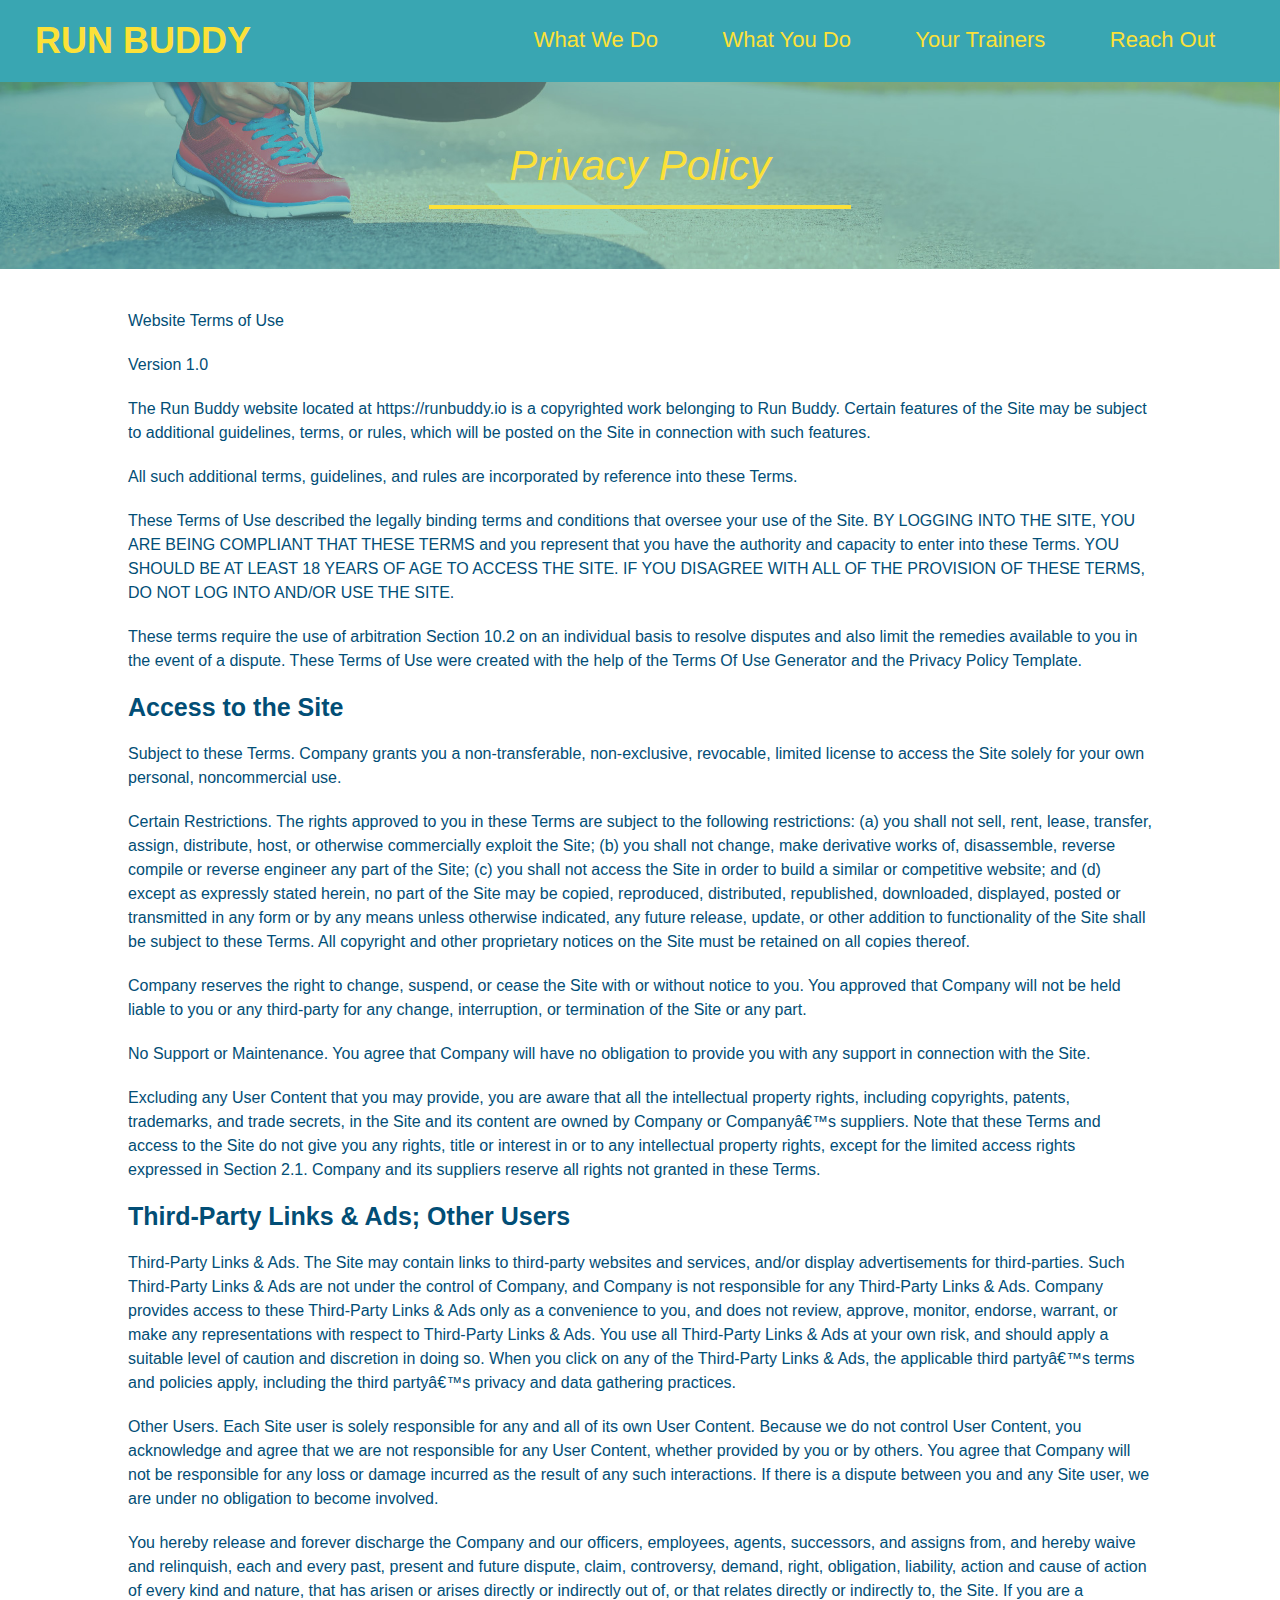
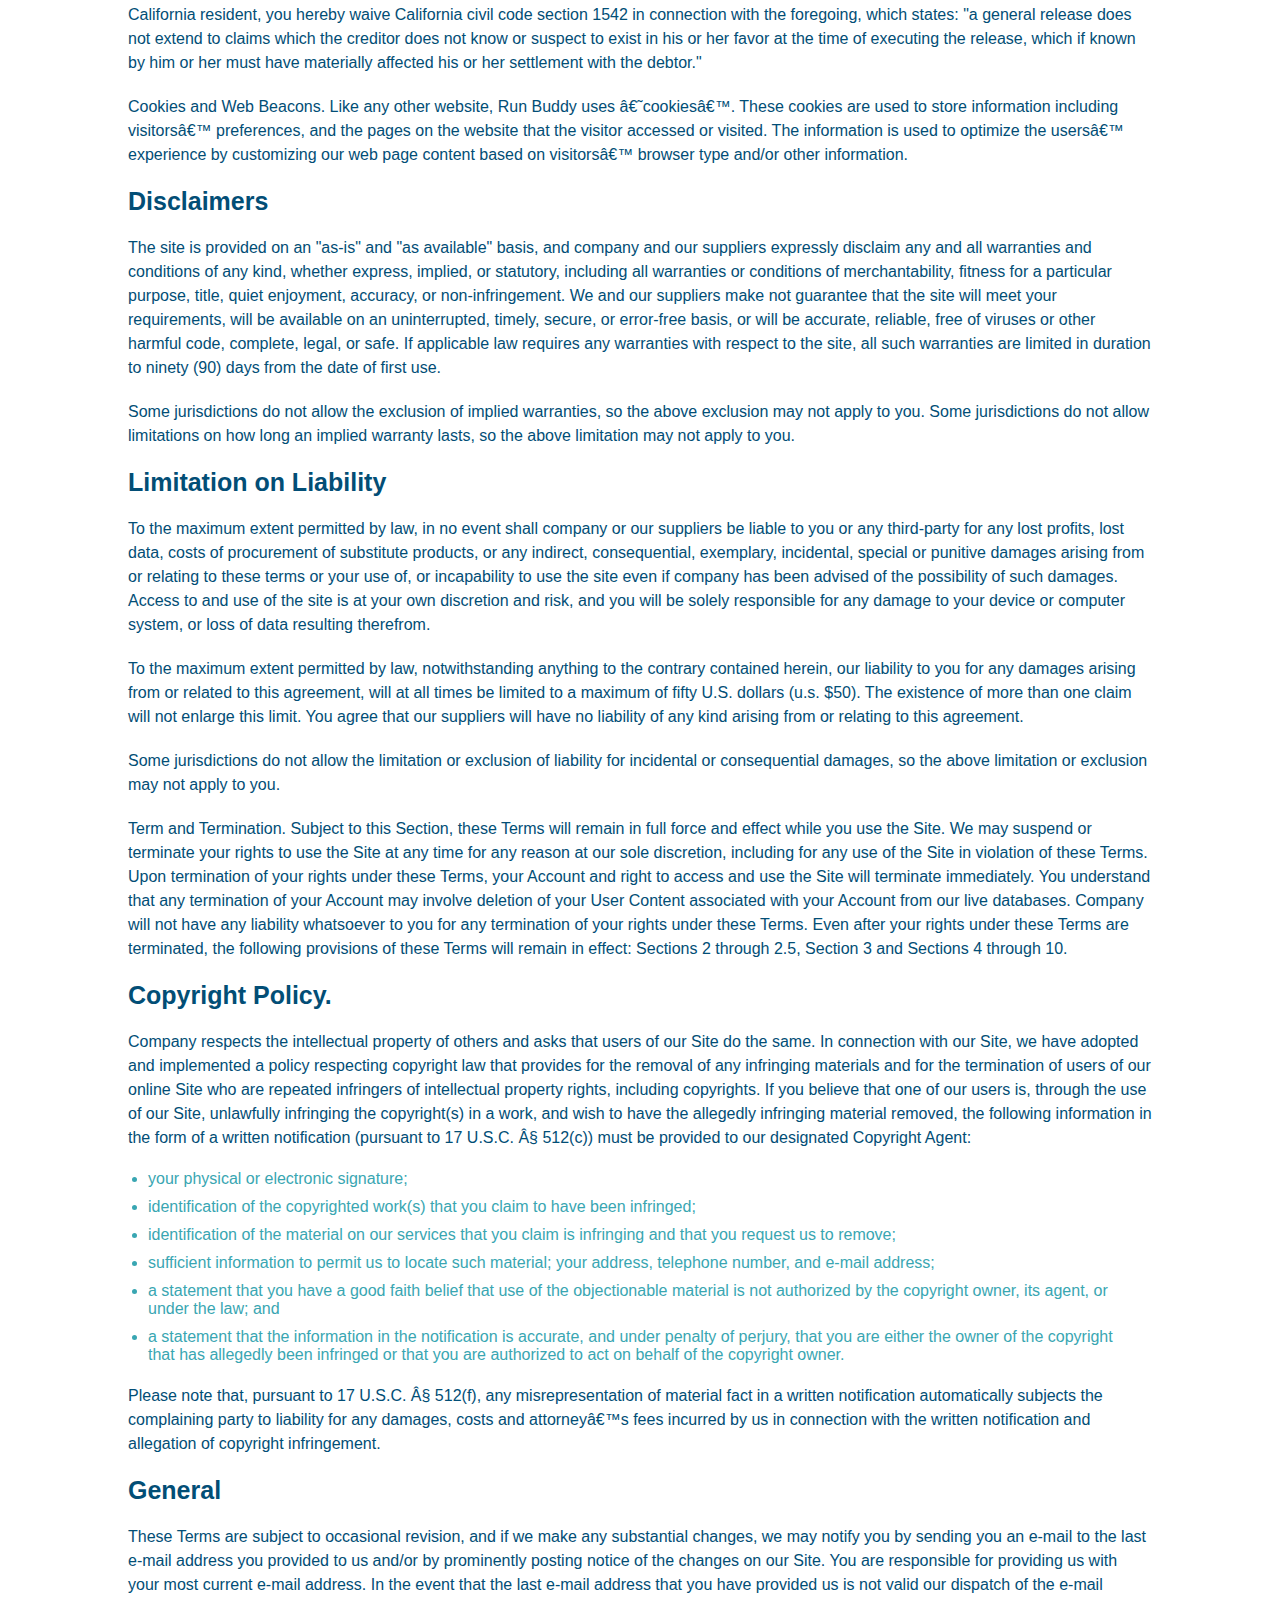
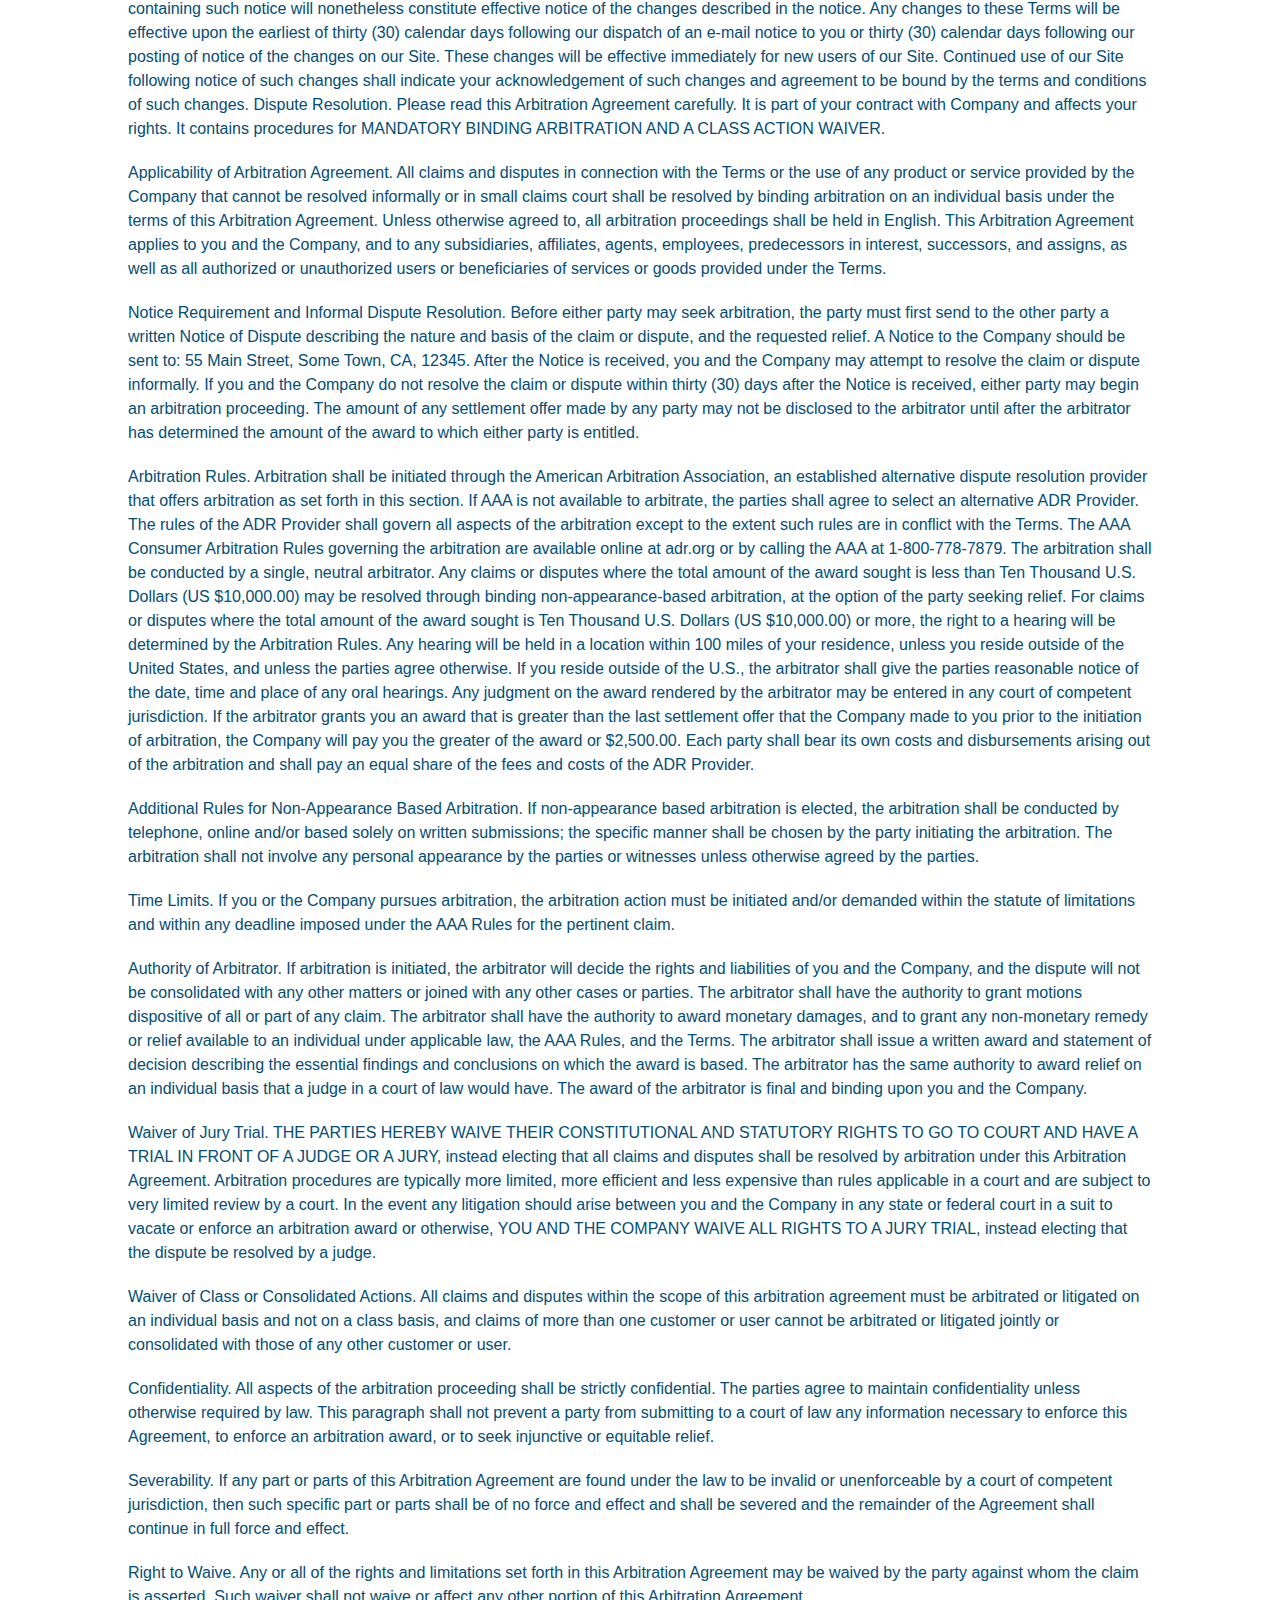
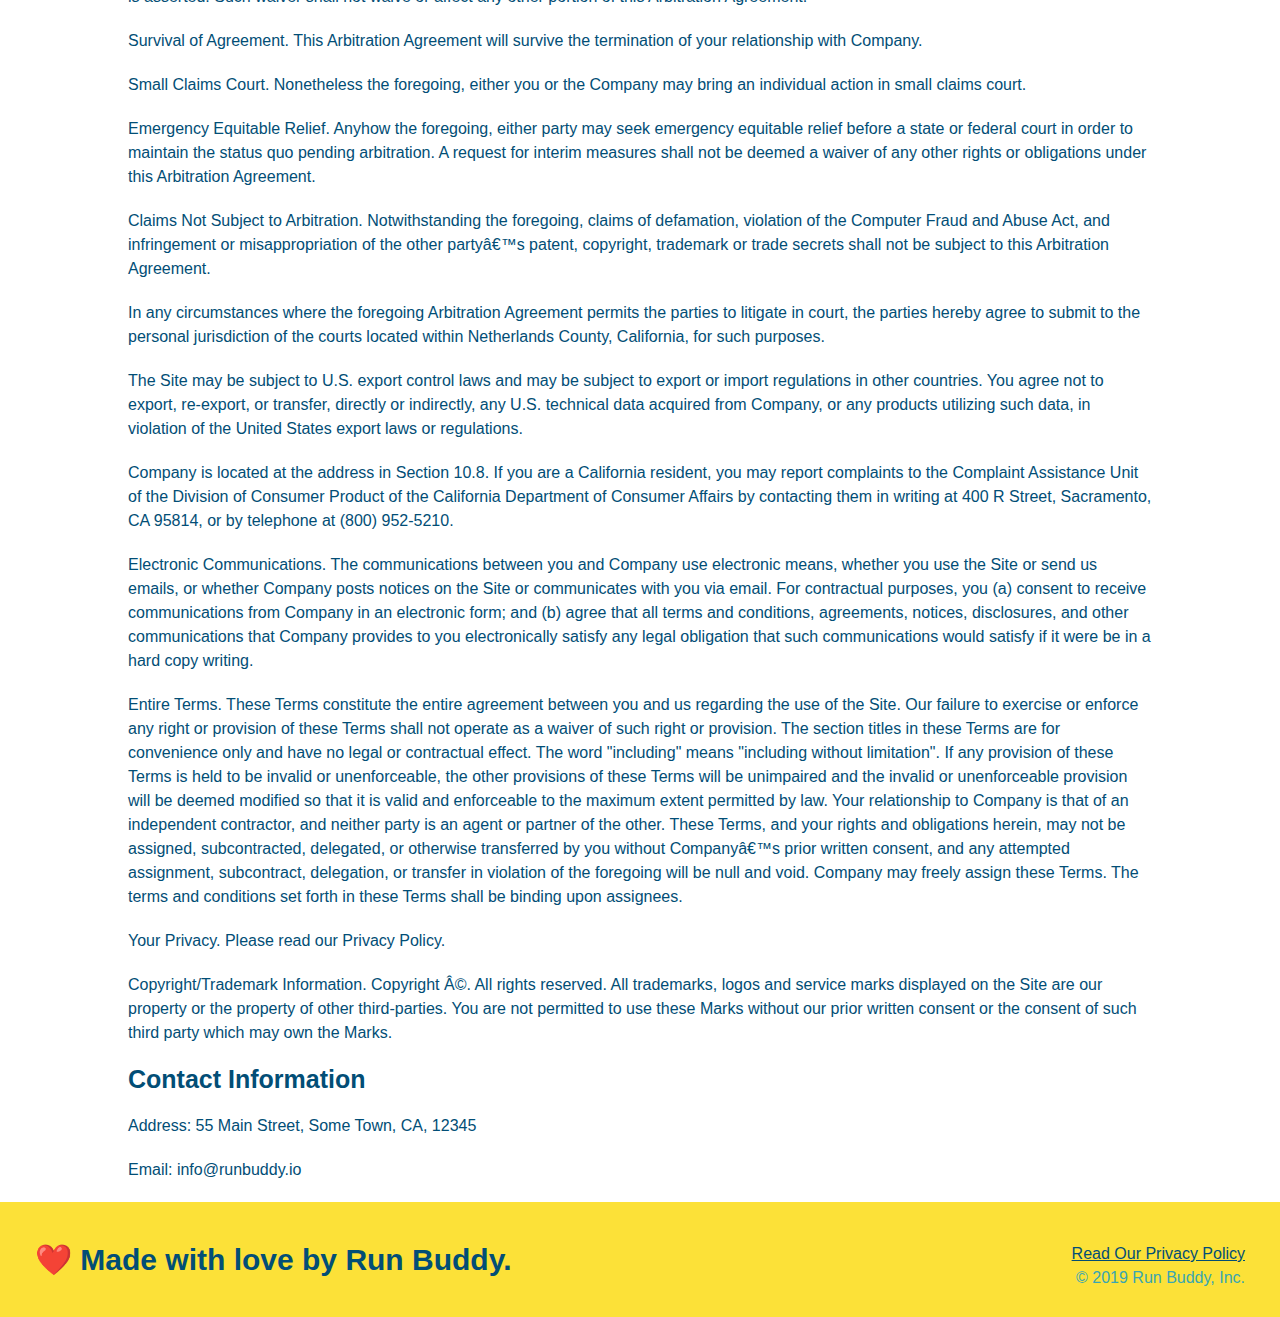
==== privacy-policy.html @ 036ed6b2 "privacy policy" ====
<!DOCTYPE html>
<html lang="en">

<head>
  <meta charset="UTF-8" />
  <title>Privacy Policy - Run Buddy</title>
  <link rel="stylesheet" href="./assets/css/style.css" />

  <link rel="stylesheet" href="./assets/css/secondary-styles.css" />
</head>

<body>
    <!-- nav -->
    <header>
      <h1>
        <a href="/">
          RUN BUDDY
        </a>
      </h1>
      <nav>
        <!-- Unordered list element -->
        <ul>
          <!-- List item element-->
          <li>
            <!-- Anchor element -->
            <a href="./index.html#what-we-do">What We Do</a>
          </li>
          <li>
            <a href="./index.html#what-you-do">What You Do</a>
          </li>
          <li>
            <a href="./index.html#your-trainers">Your Trainers</a>
          </li>
          <li>
            <a href="./index.html#reach-out">Reach Out</a>
          </li>
        </ul>
      </nav>
    </header>

    <section class="hero">
      <h2 class="page-title">
        Privacy Policy
      </h2>
    </section>

    <article class="secondary-content">
      <p>
        Website Terms of Use
      </p>

      <p>
        Version 1.0
      </p>

      <p>
        The Run Buddy website located at https://runbuddy.io is a copyrighted work belonging to Run Buddy. Certain
        features of the Site may be subject to additional guidelines, terms, or rules, which will be posted on the Site
        in connection with such features.
      </p>

      <p>
        All such additional terms, guidelines, and rules are incorporated by reference into these Terms.
      </p>

      <p>
        These Terms of Use described the legally binding terms and conditions that oversee your use of the Site. BY
        LOGGING INTO THE SITE, YOU ARE BEING COMPLIANT THAT THESE TERMS and you represent that you have the authority
        and capacity to enter into these Terms. YOU SHOULD BE AT LEAST 18 YEARS OF AGE TO ACCESS THE SITE. IF YOU
        DISAGREE WITH ALL OF THE PROVISION OF THESE TERMS, DO NOT LOG INTO AND/OR USE THE SITE.
      </p>

      <p>
        These terms require the use of arbitration Section 10.2 on an individual basis to resolve disputes and also
        limit the remedies available to you in the event of a dispute. These Terms of Use were created with the help of
        the Terms Of Use Generator and the Privacy Policy Template.
      </p>

      <h3>
        Access to the Site
      </h3>

      <p>
        Subject to these Terms. Company grants you a non-transferable, non-exclusive, revocable, limited license to
        access the Site solely for your own personal, noncommercial use.
      </p>

      <p>
        Certain Restrictions. The rights approved to you in these Terms are subject to the following restrictions: (a)
        you shall not sell, rent, lease, transfer, assign, distribute, host, or otherwise commercially exploit the Site;
        (b) you shall not change, make derivative works of, disassemble, reverse compile or reverse engineer any part of
        the Site; (c) you shall not access the Site in order to build a similar or competitive website; and (d) except
        as expressly stated herein, no part of the Site may be copied, reproduced, distributed, republished, downloaded,
        displayed, posted or transmitted in any form or by any means unless otherwise indicated, any future release,
        update, or other addition to functionality of the Site shall be subject to these Terms. All copyright and other
        proprietary notices on the Site must be retained on all copies thereof.
      </p>

      <p>
        Company reserves the right to change, suspend, or cease the Site with or without notice to you. You approved
        that Company will not be held liable to you or any third-party for any change, interruption, or termination of
        the Site or any part.
      </p>

      <p>
        No Support or Maintenance. You agree that Company will have no obligation to provide you with any support in
        connection with the Site.
      </p>

      <p>
        Excluding any User Content that you may provide, you are aware that all the intellectual property rights,
        including copyrights, patents, trademarks, and trade secrets, in the Site and its content are owned by Company
        or Companyâ€™s suppliers. Note that these Terms and access to the Site do not give you any rights, title or
        interest in or to any intellectual property rights, except for the limited access rights expressed in Section
        2.1. Company and its suppliers reserve all rights not granted in these Terms.
      </p>

      <h3>
        Third-Party Links & Ads; Other Users
      </h3>

      <p>
        Third-Party Links & Ads. The Site may contain links to third-party websites and services, and/or display
        advertisements for third-parties. Such Third-Party Links & Ads are not under the control of Company, and Company
        is not responsible for any Third-Party Links & Ads. Company provides access to these Third-Party Links & Ads
        only as a convenience to you, and does not review, approve, monitor, endorse, warrant, or make any
        representations with respect to Third-Party Links & Ads. You use all Third-Party Links & Ads at your own risk,
        and should apply a suitable level of caution and discretion in doing so. When you click on any of the
        Third-Party Links & Ads, the applicable third partyâ€™s terms and policies apply, including the third partyâ€™s
        privacy and data gathering practices.
      </p>

      <p>
        Other Users. Each Site user is solely responsible for any and all of its own User Content. Because we do not
        control User Content, you acknowledge and agree that we are not responsible for any User Content, whether
        provided by you or by others. You agree that Company will not be responsible for any loss or damage incurred as
        the result of any such interactions. If there is a dispute between you and any Site user, we are under no
        obligation to become involved.
      </p>

      <p>
        You hereby release and forever discharge the Company and our officers, employees, agents, successors, and
        assigns from, and hereby waive and relinquish, each and every past, present and future dispute, claim,
        controversy, demand, right, obligation, liability, action and cause of action of every kind and nature, that has
        arisen or arises directly or indirectly out of, or that relates directly or indirectly to, the Site. If you are
        a California resident, you hereby waive California civil code section 1542 in connection with the foregoing,
        which states: "a general release does not extend to claims which the creditor does not know or suspect to exist
        in his or her favor at the time of executing the release, which if known by him or her must have materially
        affected his or her settlement with the debtor."
      </p>

      <p>
        Cookies and Web Beacons. Like any other website, Run Buddy uses â€˜cookiesâ€™. These cookies are used to store
        information including visitorsâ€™ preferences, and the pages on the website that the visitor accessed or visited.
        The information is used to optimize the usersâ€™ experience by customizing our web page content based on visitorsâ€™
        browser type and/or other information.
      </p>

      <h3>
        Disclaimers
      </h3>

      <p>
        The site is provided on an "as-is" and "as available" basis, and company and our suppliers expressly disclaim
        any and all warranties and conditions of any kind, whether express, implied, or statutory, including all
        warranties or conditions of merchantability, fitness for a particular purpose, title, quiet enjoyment, accuracy,
        or non-infringement. We and our suppliers make not guarantee that the site will meet your requirements, will be
        available on an uninterrupted, timely, secure, or error-free basis, or will be accurate, reliable, free of
        viruses or other harmful code, complete, legal, or safe. If applicable law requires any warranties with respect
        to the site, all such warranties are limited in duration to ninety (90) days from the date of first use.
      </p>

      <p>
        Some jurisdictions do not allow the exclusion of implied warranties, so the above exclusion may not apply to
        you. Some jurisdictions do not allow limitations on how long an implied warranty lasts, so the above limitation
        may not apply to you.
      </p>

      <h3>
        Limitation on Liability
      </h3>

      <p>
        To the maximum extent permitted by law, in no event shall company or our suppliers be liable to you or any
        third-party for any lost profits, lost data, costs of procurement of substitute products, or any indirect,
        consequential, exemplary, incidental, special or punitive damages arising from or relating to these terms or
        your use of, or incapability to use the site even if company has been advised of the possibility of such
        damages. Access to and use of the site is at your own discretion and risk, and you will be solely responsible
        for any damage to your device or computer system, or loss of data resulting therefrom.
      </p>

      <p>
        To the maximum extent permitted by law, notwithstanding anything to the contrary contained herein, our liability
        to you for any damages arising from or related to this agreement, will at all times be limited to a maximum of
        fifty U.S. dollars (u.s. $50). The existence of more than one claim will not enlarge this limit. You agree that
        our suppliers will have no liability of any kind arising from or relating to this agreement.
      </p>

      <p>
        Some jurisdictions do not allow the limitation or exclusion of liability for incidental or consequential
        damages, so the above limitation or exclusion may not apply to you.
      </p>

      <p>
        Term and Termination. Subject to this Section, these Terms will remain in full force and effect while you use
        the Site. We may suspend or terminate your rights to use the Site at any time for any reason at our sole
        discretion, including for any use of the Site in violation of these Terms. Upon termination of your rights under
        these Terms, your Account and right to access and use the Site will terminate immediately. You understand that
        any termination of your Account may involve deletion of your User Content associated with your Account from our
        live databases. Company will not have any liability whatsoever to you for any termination of your rights under
        these Terms. Even after your rights under these Terms are terminated, the following provisions of these Terms
        will remain in effect: Sections 2 through 2.5, Section 3 and Sections 4 through 10.
      </p>

      <h3>
        Copyright Policy.
      </h3>

      <p>
        Company respects the intellectual property of others and asks that users of our Site do the same. In connection
        with our Site, we have adopted and implemented a policy respecting copyright law that provides for the removal
        of any infringing materials and for the termination of users of our online Site who are repeated infringers of
        intellectual property rights, including copyrights. If you believe that one of our users is, through the use of
        our Site, unlawfully infringing the copyright(s) in a work, and wish to have the allegedly infringing material
        removed, the following information in the form of a written notification (pursuant to 17 U.S.C. Â§ 512(c)) must
        be provided to our designated Copyright Agent:
      </p>

      <ul>
        <li>
          your physical or electronic signature;
        </li>
        <li>
          identification of the copyrighted work(s) that you claim to have been infringed;
        </li>
        <li>
          identification of the material on our services that you claim is infringing and that you request us to remove;
        </li>
        <li>
          sufficient information to permit us to locate such material; your address, telephone number, and e-mail
          address;
        </li>
        <li>
          a statement that you have a good faith belief that use of the objectionable material is not authorized by the
          copyright owner, its agent, or under the law; and
        </li>
        <li>
          a statement that the information in the notification is accurate, and under penalty of perjury, that you are
          either the owner of the copyright that has allegedly been infringed or that you are authorized to act on
          behalf of the copyright owner.
        </li>
      </ul>

      <p>
        Please note that, pursuant to 17 U.S.C. Â§ 512(f), any misrepresentation of material fact in a written
        notification automatically subjects the complaining party to liability for any damages, costs and attorneyâ€™s
        fees incurred by us in connection with the written notification and allegation of copyright infringement.
      </p>

      <h3>
        General
      </h3>

      <p>
        These Terms are subject to occasional revision, and if we make any substantial changes, we may notify you by
        sending you an e-mail to the last e-mail address you provided to us and/or by prominently posting notice of the
        changes on our Site. You are responsible for providing us with your most current e-mail address. In the event
        that the last e-mail address that you have provided us is not valid our dispatch of the e-mail containing such
        notice will nonetheless constitute effective notice of the changes described in the notice. Any changes to these
        Terms will be effective upon the earliest of thirty (30) calendar days following our dispatch of an e-mail
        notice to you or thirty (30) calendar days following our posting of notice of the changes on our Site. These
        changes will be effective immediately for new users of our Site. Continued use of our Site following notice of
        such changes shall indicate your acknowledgement of such changes and agreement to be bound by the terms and
        conditions of such changes. Dispute Resolution. Please read this Arbitration Agreement carefully. It is part of
        your contract with Company and affects your rights. It contains procedures for MANDATORY BINDING ARBITRATION AND
        A CLASS ACTION WAIVER.
      </p>

      <p>
        Applicability of Arbitration Agreement. All claims and disputes in connection with the Terms or the use of any
        product or service provided by the Company that cannot be resolved informally or in small claims court shall be
        resolved by binding arbitration on an individual basis under the terms of this Arbitration Agreement. Unless
        otherwise agreed to, all arbitration proceedings shall be held in English. This Arbitration Agreement applies to
        you and the Company, and to any subsidiaries, affiliates, agents, employees, predecessors in interest,
        successors, and assigns, as well as all authorized or unauthorized users or beneficiaries of services or goods
        provided under the Terms.
      </p>

      <p>
        Notice Requirement and Informal Dispute Resolution. Before either party may seek arbitration, the party must
        first send to the other party a written Notice of Dispute describing the nature and basis of the claim or
        dispute, and the requested relief. A Notice to the Company should be sent to: 55 Main Street, Some Town, CA,
        12345. After the Notice is received, you and the Company may attempt to resolve the claim or dispute informally.
        If you and the Company do not resolve the claim or dispute within thirty (30) days after the Notice is received,
        either party may begin an arbitration proceeding. The amount of any settlement offer made by any party may not
        be disclosed to the arbitrator until after the arbitrator has determined the amount of the award to which either
        party is entitled.
      </p>

      <p>
        Arbitration Rules. Arbitration shall be initiated through the American Arbitration Association, an established
        alternative dispute resolution provider that offers arbitration as set forth in this section. If AAA is not
        available to arbitrate, the parties shall agree to select an alternative ADR Provider. The rules of the ADR
        Provider shall govern all aspects of the arbitration except to the extent such rules are in conflict with the
        Terms. The AAA Consumer Arbitration Rules governing the arbitration are available online at adr.org or by
        calling the AAA at 1-800-778-7879. The arbitration shall be conducted by a single, neutral arbitrator. Any
        claims or disputes where the total amount of the award sought is less than Ten Thousand U.S. Dollars (US
        $10,000.00) may be resolved through binding non-appearance-based arbitration, at the option of the party seeking
        relief. For claims or disputes where the total amount of the award sought is Ten Thousand U.S. Dollars (US
        $10,000.00) or more, the right to a hearing will be determined by the Arbitration Rules. Any hearing will be
        held in a location within 100 miles of your residence, unless you reside outside of the United States, and
        unless the parties agree otherwise. If you reside outside of the U.S., the arbitrator shall give the parties
        reasonable notice of the date, time and place of any oral hearings. Any judgment on the award rendered by the
        arbitrator may be entered in any court of competent jurisdiction. If the arbitrator grants you an award that is
        greater than the last settlement offer that the Company made to you prior to the initiation of arbitration, the
        Company will pay you the greater of the award or $2,500.00. Each party shall bear its own costs and
        disbursements arising out of the arbitration and shall pay an equal share of the fees and costs of the ADR
        Provider.
      </p>

      <p>
        Additional Rules for Non-Appearance Based Arbitration. If non-appearance based arbitration is elected, the
        arbitration shall be conducted by telephone, online and/or based solely on written submissions; the specific
        manner shall be chosen by the party initiating the arbitration. The arbitration shall not involve any personal
        appearance by the parties or witnesses unless otherwise agreed by the parties.
      </p>

      <p>
        Time Limits. If you or the Company pursues arbitration, the arbitration action must be initiated and/or demanded
        within the statute of limitations and within any deadline imposed under the AAA Rules for the pertinent claim.
      </p>

      <p>
        Authority of Arbitrator. If arbitration is initiated, the arbitrator will decide the rights and liabilities of
        you and the Company, and the dispute will not be consolidated with any other matters or joined with any other
        cases or parties. The arbitrator shall have the authority to grant motions dispositive of all or part of any
        claim. The arbitrator shall have the authority to award monetary damages, and to grant any non-monetary remedy
        or relief available to an individual under applicable law, the AAA Rules, and the Terms. The arbitrator shall
        issue a written award and statement of decision describing the essential findings and conclusions on which the
        award is based. The arbitrator has the same authority to award relief on an individual basis that a judge in a
        court of law would have. The award of the arbitrator is final and binding upon you and the Company.
      </p>

      <p>
        Waiver of Jury Trial. THE PARTIES HEREBY WAIVE THEIR CONSTITUTIONAL AND STATUTORY RIGHTS TO GO TO COURT AND HAVE
        A TRIAL IN FRONT OF A JUDGE OR A JURY, instead electing that all claims and disputes shall be resolved by
        arbitration under this Arbitration Agreement. Arbitration procedures are typically more limited, more efficient
        and less expensive than rules applicable in a court and are subject to very limited review by a court. In the
        event any litigation should arise between you and the Company in any state or federal court in a suit to vacate
        or enforce an arbitration award or otherwise, YOU AND THE COMPANY WAIVE ALL RIGHTS TO A JURY TRIAL, instead
        electing that the dispute be resolved by a judge.
      </p>

      <p>
        Waiver of Class or Consolidated Actions. All claims and disputes within the scope of this arbitration agreement
        must be arbitrated or litigated on an individual basis and not on a class basis, and claims of more than one
        customer or user cannot be arbitrated or litigated jointly or consolidated with those of any other customer or
        user.
      </p>

      <p>
        Confidentiality. All aspects of the arbitration proceeding shall be strictly confidential. The parties agree to
        maintain confidentiality unless otherwise required by law. This paragraph shall not prevent a party from
        submitting to a court of law any information necessary to enforce this Agreement, to enforce an arbitration
        award, or to seek injunctive or equitable relief.
      </p>

      <p>
        Severability. If any part or parts of this Arbitration Agreement are found under the law to be invalid or
        unenforceable by a court of competent jurisdiction, then such specific part or parts shall be of no force and
        effect and shall be severed and the remainder of the Agreement shall continue in full force and effect.
      </p>

      <p>
        Right to Waive. Any or all of the rights and limitations set forth in this Arbitration Agreement may be waived
        by the party against whom the claim is asserted. Such waiver shall not waive or affect any other portion of this
        Arbitration Agreement.
      </p>

      <p>
        Survival of Agreement. This Arbitration Agreement will survive the termination of your relationship with
        Company.
      </p>

      <p>
        Small Claims Court. Nonetheless the foregoing, either you or the Company may bring an individual action in small
        claims court.
      </p>

      <p>
        Emergency Equitable Relief. Anyhow the foregoing, either party may seek emergency equitable relief before a
        state or federal court in order to maintain the status quo pending arbitration. A request for interim measures
        shall not be deemed a waiver of any other rights or obligations under this Arbitration Agreement.
      </p>

      <p>
        Claims Not Subject to Arbitration. Notwithstanding the foregoing, claims of defamation, violation of the
        Computer Fraud and Abuse Act, and infringement or misappropriation of the other partyâ€™s patent, copyright,
        trademark or trade secrets shall not be subject to this Arbitration Agreement.
      </p>

      <p>
        In any circumstances where the foregoing Arbitration Agreement permits the parties to litigate in court, the
        parties hereby agree to submit to the personal jurisdiction of the courts located within Netherlands County,
        California, for such purposes.
      </p>

      <p>
        The Site may be subject to U.S. export control laws and may be subject to export or import regulations in other
        countries. You agree not to export, re-export, or transfer, directly or indirectly, any U.S. technical data
        acquired from Company, or any products utilizing such data, in violation of the United States export laws or
        regulations.
      </p>

      <p>
        Company is located at the address in Section 10.8. If you are a California resident, you may report complaints
        to the Complaint Assistance Unit of the Division of Consumer Product of the California Department of Consumer
        Affairs by contacting them in writing at 400 R Street, Sacramento, CA 95814, or by telephone at (800) 952-5210.
      </p>

      <p>
        Electronic Communications. The communications between you and Company use electronic means, whether you use the
        Site or send us emails, or whether Company posts notices on the Site or communicates with you via email. For
        contractual purposes, you (a) consent to receive communications from Company in an electronic form; and (b)
        agree that all terms and conditions, agreements, notices, disclosures, and other communications that Company
        provides to you electronically satisfy any legal obligation that such communications would satisfy if it were be
        in a hard copy writing.
      </p>

      <p>
        Entire Terms. These Terms constitute the entire agreement between you and us regarding the use of the Site. Our
        failure to exercise or enforce any right or provision of these Terms shall not operate as a waiver of such right
        or provision. The section titles in these Terms are for convenience only and have no legal or contractual
        effect. The word "including" means "including without limitation". If any provision of these Terms is held to be
        invalid or unenforceable, the other provisions of these Terms will be unimpaired and the invalid or
        unenforceable provision will be deemed modified so that it is valid and enforceable to the maximum extent
        permitted by law. Your relationship to Company is that of an independent contractor, and neither party is an
        agent or partner of the other. These Terms, and your rights and obligations herein, may not be assigned,
        subcontracted, delegated, or otherwise transferred by you without Companyâ€™s prior written consent, and any
        attempted assignment, subcontract, delegation, or transfer in violation of the foregoing will be null and void.
        Company may freely assign these Terms. The terms and conditions set forth in these Terms shall be binding upon
        assignees.
      </p>

      <p>
        Your Privacy. Please read our Privacy Policy.
      </p>

      <p>
        Copyright/Trademark Information. Copyright Â©. All rights reserved. All trademarks, logos and service marks
        displayed on the Site are our property or the property of other third-parties. You are not permitted to use
        these Marks without our prior written consent or the consent of such third party which may own the Marks.
      </p>

      <h3>
        Contact Information
      </h3>

      <p>
        Address: 55 Main Street, Some Town, CA, 12345
      </p>

      <p>
        Email: info@runbuddy.io
      </p>
    </article>

    <!-- footer -->
    <footer>
        <h2>❤️ Made with love by Run Buddy.</h2>
        <div>
        <a href="#">Read Our Privacy Policy</a><br />
        &copy; 2019 Run Buddy, Inc.
        </div>
    </footer>
</body>
</html>
---- assets/css/style.css ----
* {
  margin: 0;
  padding: 0;
  box-sizing: border-box;
}

body {
  /* more on this crazy alphanumerical value in a minute! */
  color: #39a6b2;
  font-family: Helvetica, Arial, sans-serif;
}

/* apply styles to <header> */
header {
  padding: 20px 35px;
  background-color: #39a6b2;
}

header h1 {
  font-weight: bold;
  font-size: 36px;
  color: #fce138;
  margin: 0;
  display: inline;
}

header a {
  text-decoration: none;
  color: #fce138;
}

header nav {
  float: right;
  margin: 7px 0;
}

header nav ul li {
  display: inline;
}

header nav ul li a {
  margin: 0 30px;
  font-weight: lighter;
  font-size: 22px;
}

footer {
  background: #fce138;
  width: 100%;
  padding: 40px 35px;
}

footer h2 {
  display: inline;
  color: #024e76;
  font-size: 30px;
  margin: 0;
}

footer div {
  float: right;
  line-height: 1.5;
  text-align: right;
}

footer a {
  color: #024e76;
}

section {
  padding: 60px;
}

/* Hero Style Start */
.hero {
  background-image: url('../images/hero-bg.jpg');
  height: 600px;
  background-size: cover;
  background-position: center;
  position: relative;
}
/* Hero Style End */

.hero-form {
  border: 3px solid #024e76;
  background-color: #fce138;
  padding: 20px;
  width: 500px;
  color: #024e76;
  position: absolute;
  bottom: 120px;
  right: 140px;
}

.hero-form h3 {
  font-size: 24px;
  margin: 0;
}
.hero-form p {
  margin: 5px 0 15px 0;
}

.form-input {
  border: 1px solid #024e76;
  display: block;
  padding: 7px 15px;
  font-size: 16px;
  color: #024e76;
  width: 100%;
  margin-bottom: 15px;
}

.hero-form label {
  margin: 0 5px;
}

.hero-form button {
  color: #fce138;
  background-color: #024e76;
  border: none;
  padding: 10px 20px;
  font-size: 16px;
}

.intro {
  text-align: center;
}

.intro p {
  line-height: 1.7;
  color: #39a6b2;
  width: 80%;
  font-size: 20px;
  margin: 0 auto;
}

.steps {
  text-align: center;
  background: #fce138;
}

.steps div {
  margin-bottom: 80px;
}

.steps img {
  width: 15%;
  margin: 10px 0;
}

.steps h3 {
  color: #024e76;
  font-size: 46px;
  margin-top: 10px;
}

.steps p {
  color: #39a6b2;
  font-size: 23px;
}

.steps span {
  font-size: 38px;
}

.section-title {
  font-size: 55px;
  color: #024e76;
  margin-bottom: 35px;
  padding: 0 100px 20px 100px;
  display: inline-block;
  border-bottom: 3px solid;
}

.primary-border {
  border-color: #fce138;
}

.secondary-border {
  border-color: #39a6b2;
}

.trainers {
  text-align: center;
}

.trainer {
  width: 900px;
  margin: 0 auto 30px auto;
  background: #024e76;
  color: #fce138;
  overflow: auto;
}

.trainer img {
  width: 35%;
  float: left;
}

.trainer-bio {
  padding: 35px;
  float: left;
  width: 65%;
}

.trainer-bio h3 {
  font-size: 32px;
  margin-bottom: 8px;
}

.trainer-bio h4 {
  font-weight: lighter;
  font-size: 26px;
  margin-bottom: 25px;
}

.trainer-bio p {
  font-size: 17px;
  line-height: 1.3;
}

.text-left {
  text-align: left;
}

.text-right {
  text-align: right;
}

.section-title {
  font-size: 55px;
  display: inline-block;
  padding: 0 100px 20px 100px;
  border-bottom: 3px solid;
  margin-bottom: 35px;
  color: #024e76;
}

/* Reach Out Styles */

.contact {
  text-align: center;
  background: #024e76;
}

.contact h2 {
  color: #fce138;
}

.contact-info iframe {
  width: 400px;
  height: 400px;
}

.contact-info div{
  width: 410px;
  display: inline-block;
  vertical-align: top;
  text-align: left;
  margin: 30px 0 0 60px;
  color: white;
}

.contact-info h3 {
  color: #fce138;
  font-size: 32px;
}

.contact-info p, .contact-info address {
  margin: 20px 0;
  line-height: 1.5;
  font-size: 20px;
  font-style: normal;
}

.contact-info a {
  color: #fce138;
}

/* Reach Out Styles end */

.page-title{
  color: #fce138;
  border-bottom: 4px solid #fce138;
  display: inline-block;
  padding: 0 80px 15px 80px;
  font-weight: normal;
  font-size: 42px;
  font-style: italic;

}
---- assets/css/secondary-styles.css ----
.hero {
    background-position: bottom;
    height: auto;
    text-align: center;
    margin-bottom: 40px;
}

.secondary-content {
    width: 80%;
    margin: 0 auto;
    color: #024e76;
}

.secondary-content h3 {
    font-size: 25px;
    margin: 20px 0 20px 0;
}

.secondary-content p {
    font-size: 16px;
    line-height: 1.5;
    margin: 20px 0 20px 0;
}

.secondary-content ul {
    margin: 15px 20px;
}
.secondary-content li {
    color: #39a6b2;
    margin: 10px 0;
}
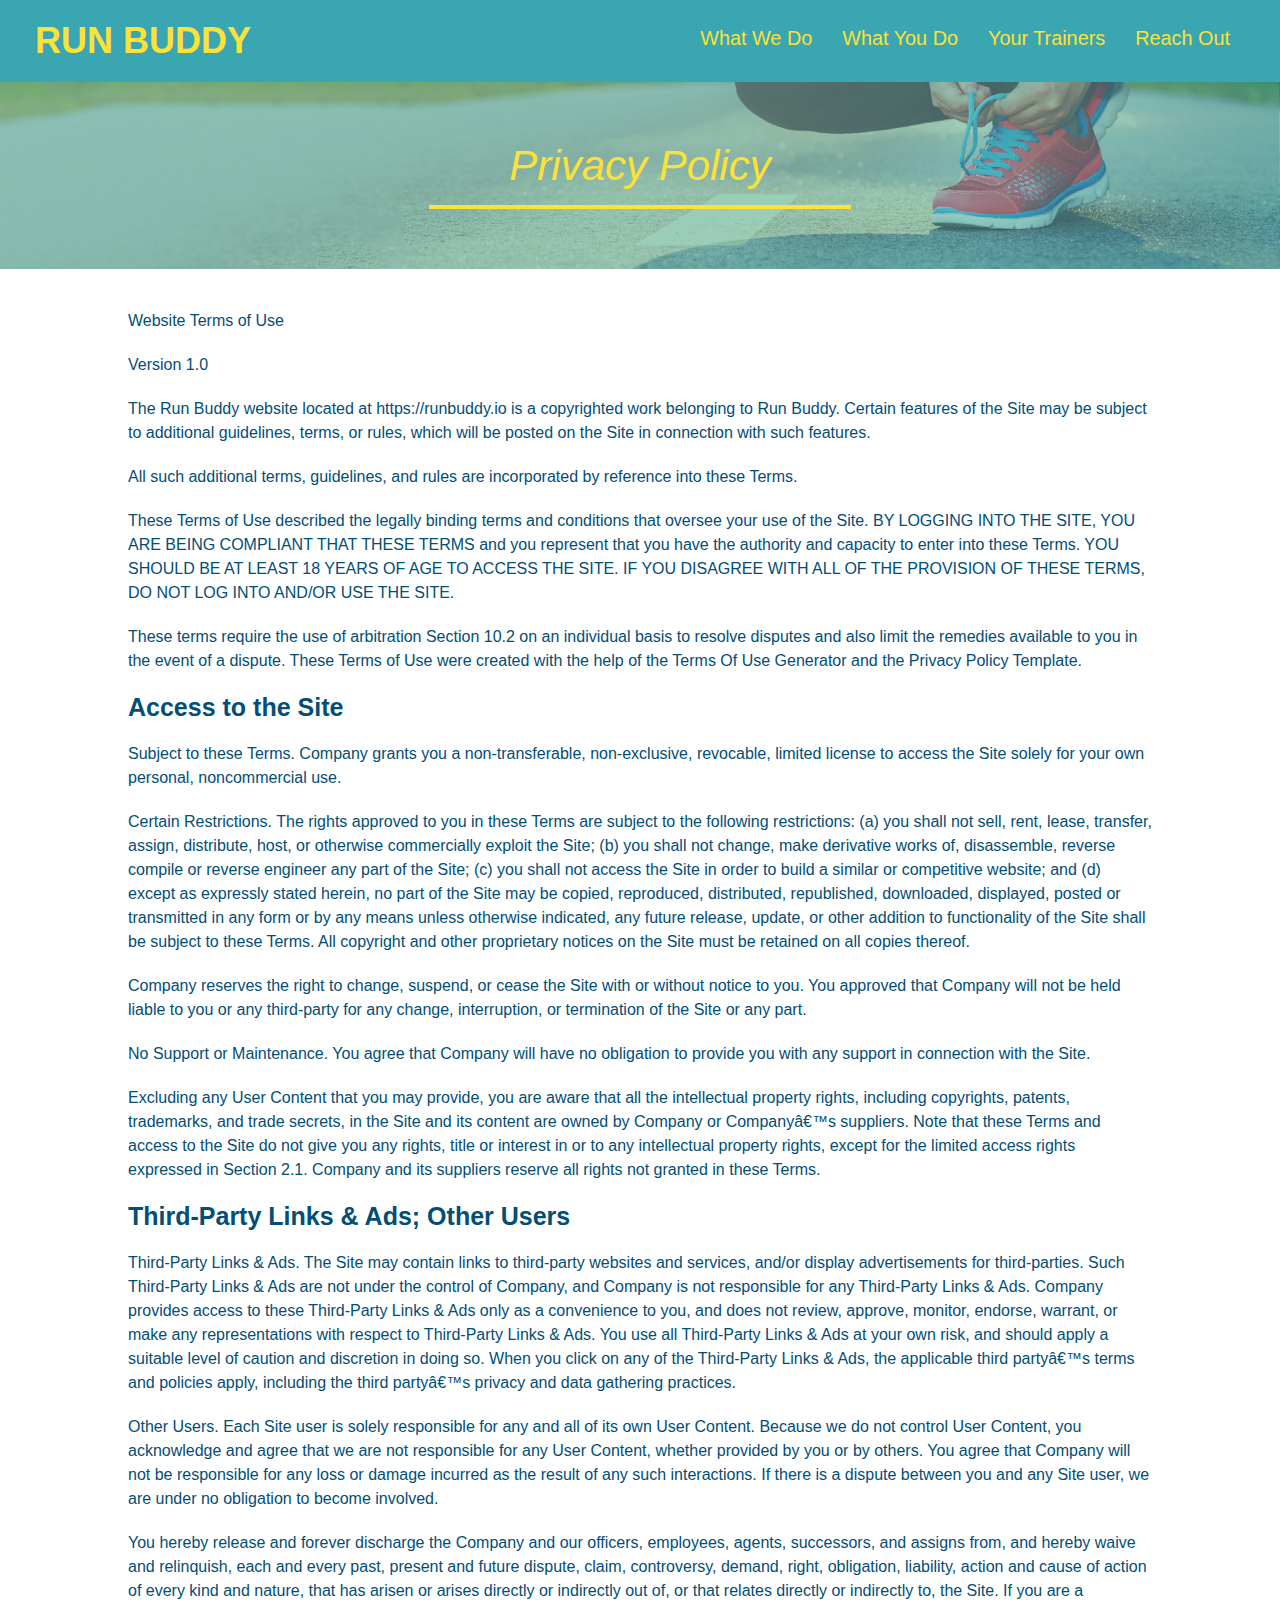
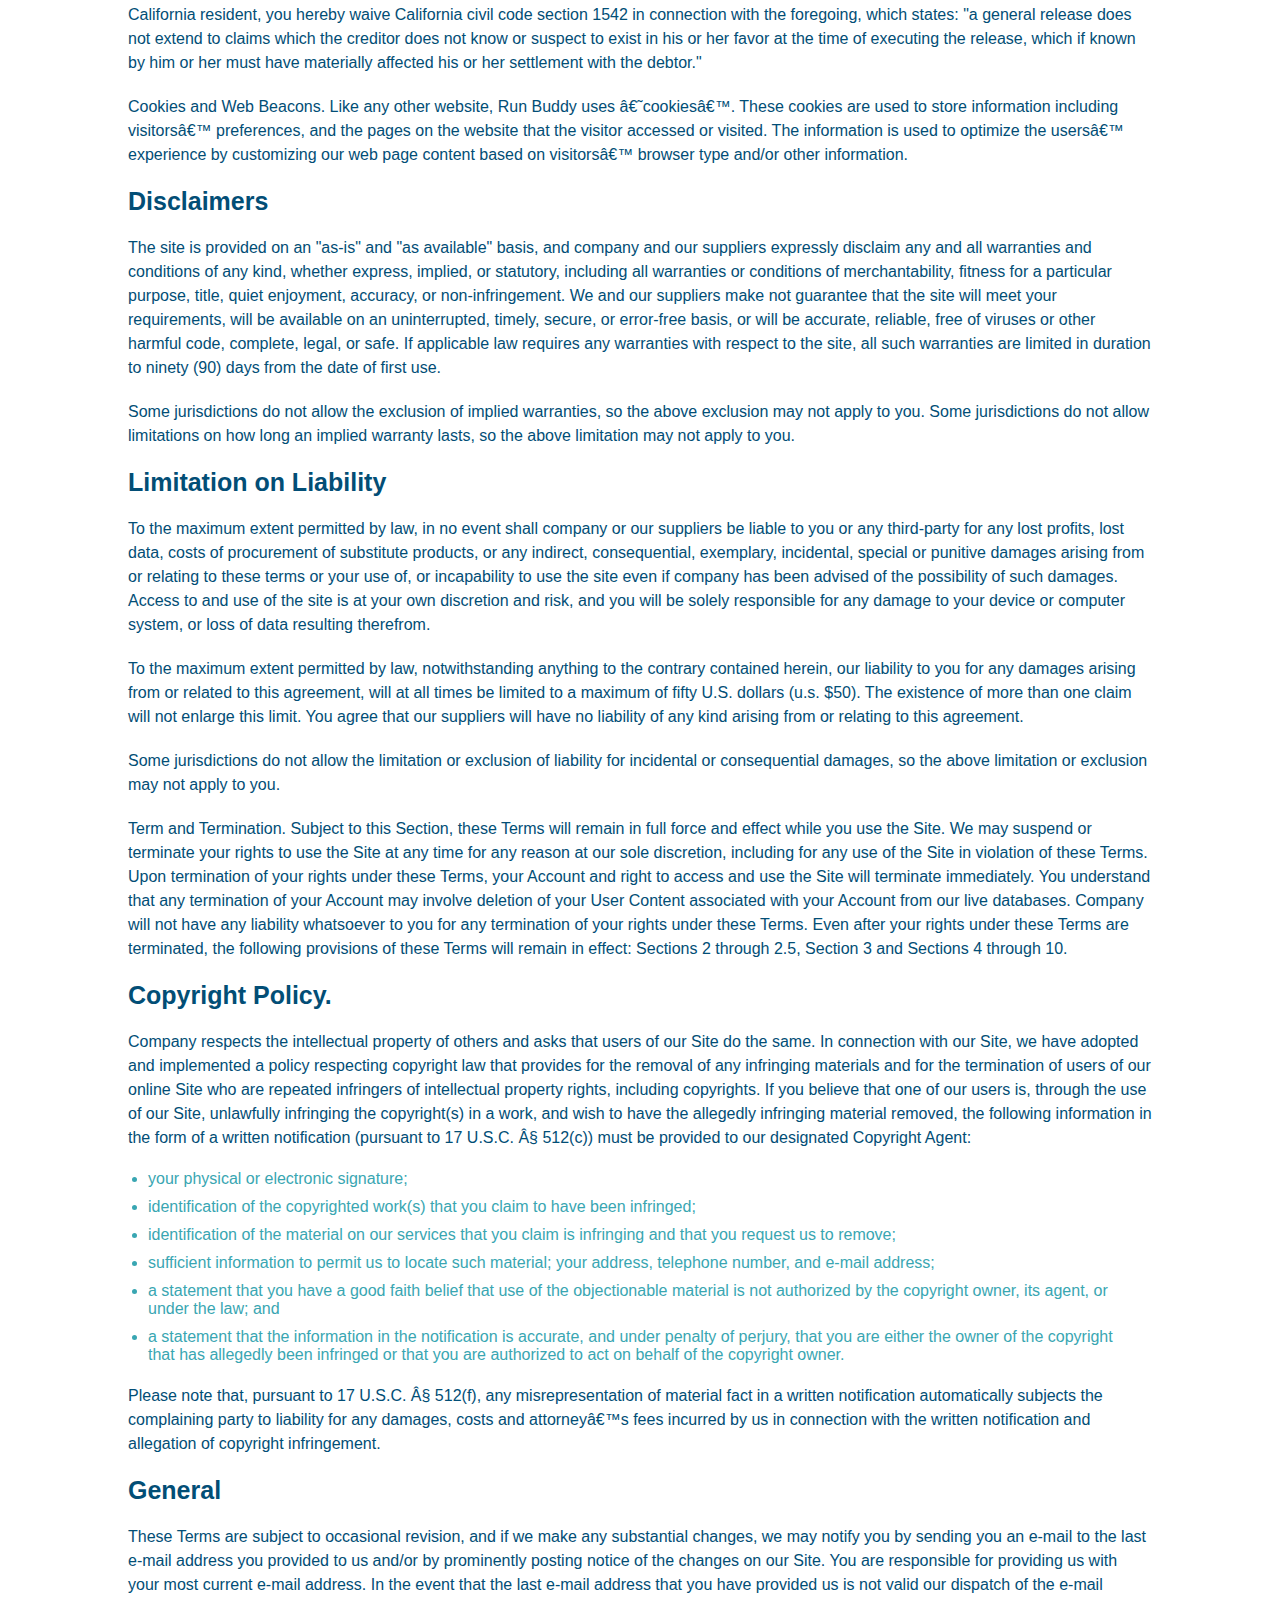
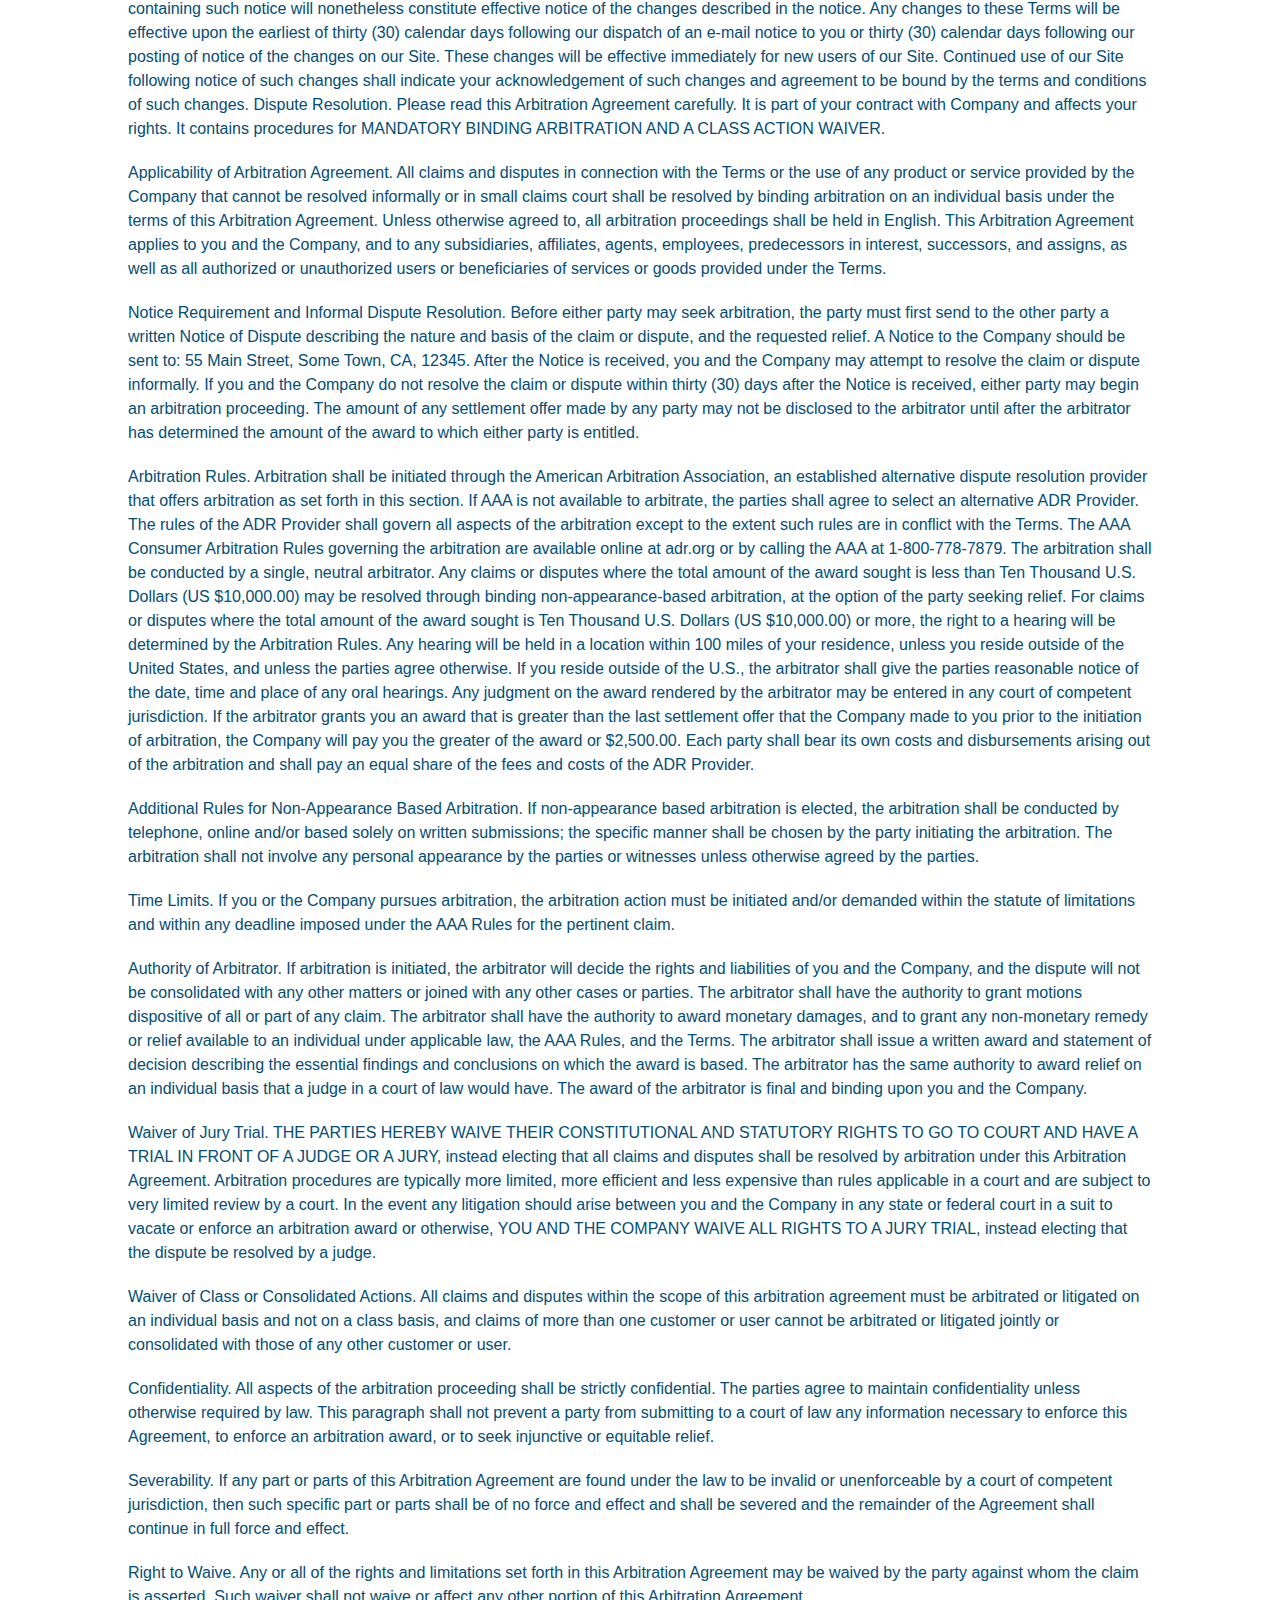
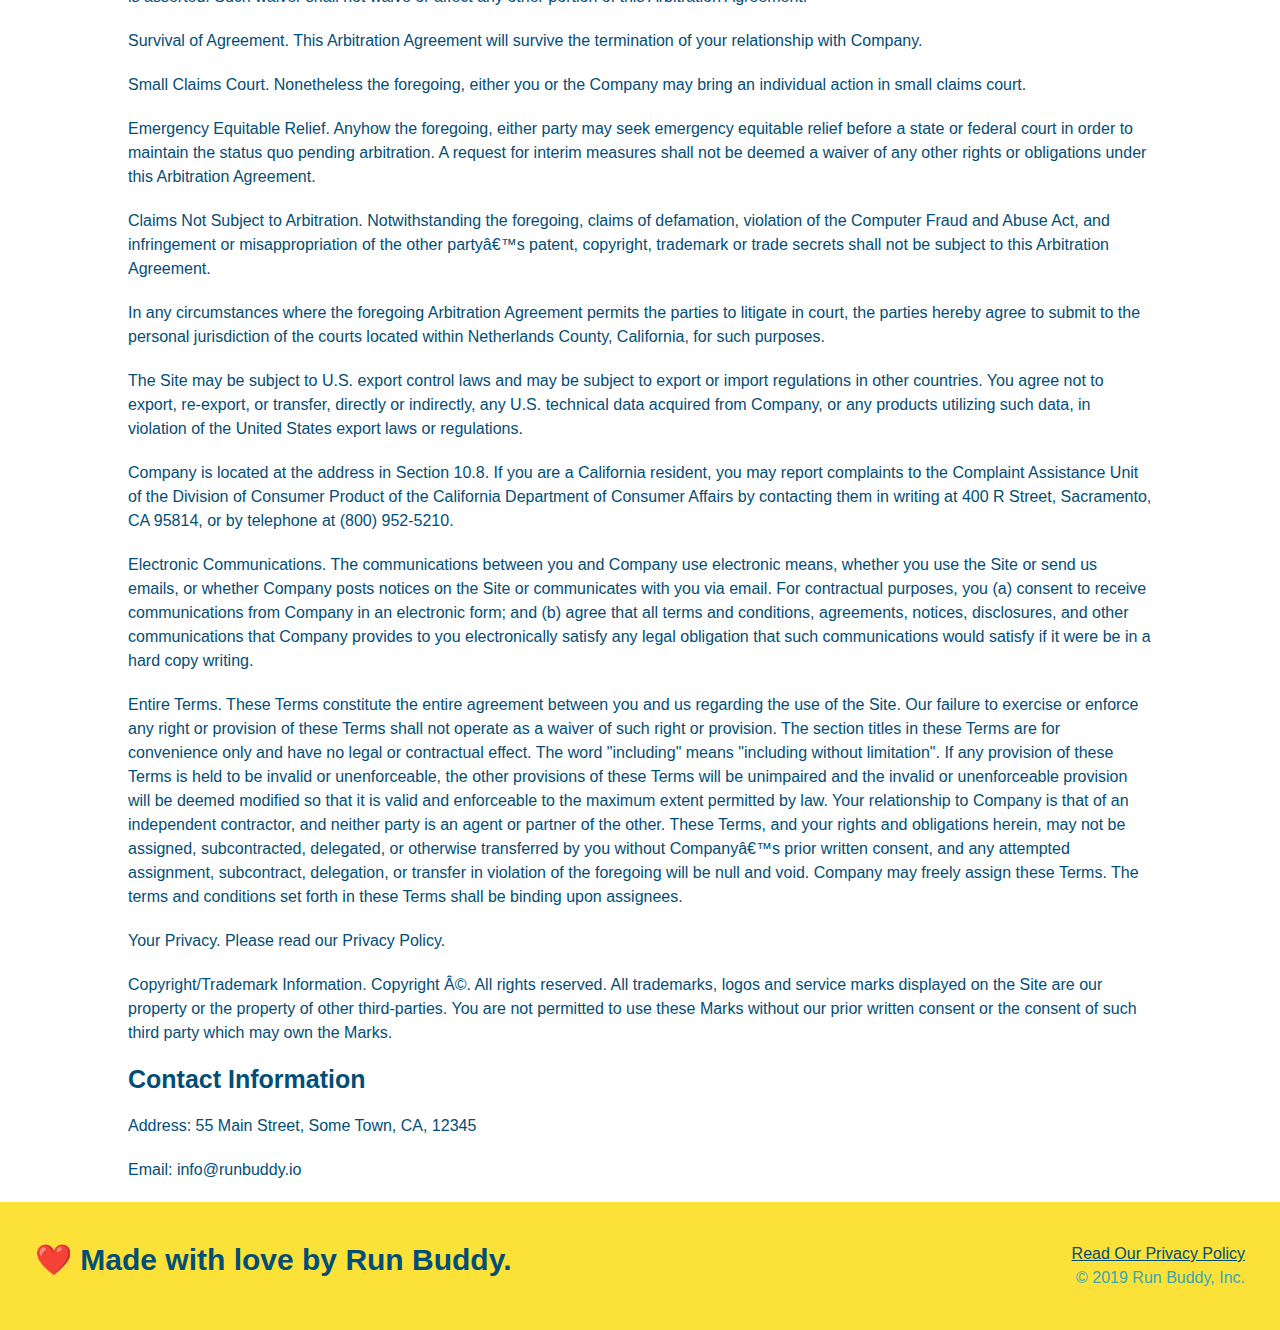
==== commit a441c039: "<your commit message>" ====
--- a/privacy-policy.html
+++ b/privacy-policy.html
@@ -1,477 +1,483 @@
+
 <!DOCTYPE html>
 <html lang="en">
 
 <head>
   <meta charset="UTF-8" />
+  <meta name="viewport" content="width=device-width, initial-scale=1.0" />
   <title>Privacy Policy - Run Buddy</title>
   <link rel="stylesheet" href="./assets/css/style.css" />
-
   <link rel="stylesheet" href="./assets/css/secondary-styles.css" />
+
 </head>
 
 <body>
-    <!-- nav -->
-    <header>
-      <h1>
-        <a href="/">
-          RUN BUDDY
-        </a>
-      </h1>
-      <nav>
-        <!-- Unordered list element -->
-        <ul>
-          <!-- List item element-->
-          <li>
-            <!-- Anchor element -->
-            <a href="./index.html#what-we-do">What We Do</a>
-          </li>
-          <li>
-            <a href="./index.html#what-you-do">What You Do</a>
-          </li>
-          <li>
-            <a href="./index.html#your-trainers">Your Trainers</a>
-          </li>
-          <li>
-            <a href="./index.html#reach-out">Reach Out</a>
-          </li>
-        </ul>
-      </nav>
-    </header>
-
-    <section class="hero">
-      <h2 class="page-title">
-        Privacy Policy
-      </h2>
-    </section>
-
-    <article class="secondary-content">
-      <p>
-        Website Terms of Use
-      </p>
-
-      <p>
-        Version 1.0
-      </p>
-
-      <p>
-        The Run Buddy website located at https://runbuddy.io is a copyrighted work belonging to Run Buddy. Certain
-        features of the Site may be subject to additional guidelines, terms, or rules, which will be posted on the Site
-        in connection with such features.
-      </p>
-
-      <p>
-        All such additional terms, guidelines, and rules are incorporated by reference into these Terms.
-      </p>
-
-      <p>
-        These Terms of Use described the legally binding terms and conditions that oversee your use of the Site. BY
-        LOGGING INTO THE SITE, YOU ARE BEING COMPLIANT THAT THESE TERMS and you represent that you have the authority
-        and capacity to enter into these Terms. YOU SHOULD BE AT LEAST 18 YEARS OF AGE TO ACCESS THE SITE. IF YOU
-        DISAGREE WITH ALL OF THE PROVISION OF THESE TERMS, DO NOT LOG INTO AND/OR USE THE SITE.
-      </p>
-
-      <p>
-        These terms require the use of arbitration Section 10.2 on an individual basis to resolve disputes and also
-        limit the remedies available to you in the event of a dispute. These Terms of Use were created with the help of
-        the Terms Of Use Generator and the Privacy Policy Template.
-      </p>
-
-      <h3>
-        Access to the Site
-      </h3>
-
-      <p>
-        Subject to these Terms. Company grants you a non-transferable, non-exclusive, revocable, limited license to
-        access the Site solely for your own personal, noncommercial use.
-      </p>
-
-      <p>
-        Certain Restrictions. The rights approved to you in these Terms are subject to the following restrictions: (a)
-        you shall not sell, rent, lease, transfer, assign, distribute, host, or otherwise commercially exploit the Site;
-        (b) you shall not change, make derivative works of, disassemble, reverse compile or reverse engineer any part of
-        the Site; (c) you shall not access the Site in order to build a similar or competitive website; and (d) except
-        as expressly stated herein, no part of the Site may be copied, reproduced, distributed, republished, downloaded,
-        displayed, posted or transmitted in any form or by any means unless otherwise indicated, any future release,
-        update, or other addition to functionality of the Site shall be subject to these Terms. All copyright and other
-        proprietary notices on the Site must be retained on all copies thereof.
-      </p>
-
-      <p>
-        Company reserves the right to change, suspend, or cease the Site with or without notice to you. You approved
-        that Company will not be held liable to you or any third-party for any change, interruption, or termination of
-        the Site or any part.
-      </p>
-
-      <p>
-        No Support or Maintenance. You agree that Company will have no obligation to provide you with any support in
-        connection with the Site.
-      </p>
-
-      <p>
-        Excluding any User Content that you may provide, you are aware that all the intellectual property rights,
-        including copyrights, patents, trademarks, and trade secrets, in the Site and its content are owned by Company
-        or Companyâ€™s suppliers. Note that these Terms and access to the Site do not give you any rights, title or
-        interest in or to any intellectual property rights, except for the limited access rights expressed in Section
-        2.1. Company and its suppliers reserve all rights not granted in these Terms.
-      </p>
-
-      <h3>
-        Third-Party Links & Ads; Other Users
-      </h3>
-
-      <p>
-        Third-Party Links & Ads. The Site may contain links to third-party websites and services, and/or display
-        advertisements for third-parties. Such Third-Party Links & Ads are not under the control of Company, and Company
-        is not responsible for any Third-Party Links & Ads. Company provides access to these Third-Party Links & Ads
-        only as a convenience to you, and does not review, approve, monitor, endorse, warrant, or make any
-        representations with respect to Third-Party Links & Ads. You use all Third-Party Links & Ads at your own risk,
-        and should apply a suitable level of caution and discretion in doing so. When you click on any of the
-        Third-Party Links & Ads, the applicable third partyâ€™s terms and policies apply, including the third partyâ€™s
-        privacy and data gathering practices.
-      </p>
-
-      <p>
-        Other Users. Each Site user is solely responsible for any and all of its own User Content. Because we do not
-        control User Content, you acknowledge and agree that we are not responsible for any User Content, whether
-        provided by you or by others. You agree that Company will not be responsible for any loss or damage incurred as
-        the result of any such interactions. If there is a dispute between you and any Site user, we are under no
-        obligation to become involved.
-      </p>
-
-      <p>
-        You hereby release and forever discharge the Company and our officers, employees, agents, successors, and
-        assigns from, and hereby waive and relinquish, each and every past, present and future dispute, claim,
-        controversy, demand, right, obligation, liability, action and cause of action of every kind and nature, that has
-        arisen or arises directly or indirectly out of, or that relates directly or indirectly to, the Site. If you are
-        a California resident, you hereby waive California civil code section 1542 in connection with the foregoing,
-        which states: "a general release does not extend to claims which the creditor does not know or suspect to exist
-        in his or her favor at the time of executing the release, which if known by him or her must have materially
-        affected his or her settlement with the debtor."
-      </p>
-
-      <p>
-        Cookies and Web Beacons. Like any other website, Run Buddy uses â€˜cookiesâ€™. These cookies are used to store
-        information including visitorsâ€™ preferences, and the pages on the website that the visitor accessed or visited.
-        The information is used to optimize the usersâ€™ experience by customizing our web page content based on visitorsâ€™
-        browser type and/or other information.
-      </p>
-
-      <h3>
-        Disclaimers
-      </h3>
-
-      <p>
-        The site is provided on an "as-is" and "as available" basis, and company and our suppliers expressly disclaim
-        any and all warranties and conditions of any kind, whether express, implied, or statutory, including all
-        warranties or conditions of merchantability, fitness for a particular purpose, title, quiet enjoyment, accuracy,
-        or non-infringement. We and our suppliers make not guarantee that the site will meet your requirements, will be
-        available on an uninterrupted, timely, secure, or error-free basis, or will be accurate, reliable, free of
-        viruses or other harmful code, complete, legal, or safe. If applicable law requires any warranties with respect
-        to the site, all such warranties are limited in duration to ninety (90) days from the date of first use.
-      </p>
-
-      <p>
-        Some jurisdictions do not allow the exclusion of implied warranties, so the above exclusion may not apply to
-        you. Some jurisdictions do not allow limitations on how long an implied warranty lasts, so the above limitation
-        may not apply to you.
-      </p>
-
-      <h3>
-        Limitation on Liability
-      </h3>
-
-      <p>
-        To the maximum extent permitted by law, in no event shall company or our suppliers be liable to you or any
-        third-party for any lost profits, lost data, costs of procurement of substitute products, or any indirect,
-        consequential, exemplary, incidental, special or punitive damages arising from or relating to these terms or
-        your use of, or incapability to use the site even if company has been advised of the possibility of such
-        damages. Access to and use of the site is at your own discretion and risk, and you will be solely responsible
-        for any damage to your device or computer system, or loss of data resulting therefrom.
-      </p>
-
-      <p>
-        To the maximum extent permitted by law, notwithstanding anything to the contrary contained herein, our liability
-        to you for any damages arising from or related to this agreement, will at all times be limited to a maximum of
-        fifty U.S. dollars (u.s. $50). The existence of more than one claim will not enlarge this limit. You agree that
-        our suppliers will have no liability of any kind arising from or relating to this agreement.
-      </p>
-
-      <p>
-        Some jurisdictions do not allow the limitation or exclusion of liability for incidental or consequential
-        damages, so the above limitation or exclusion may not apply to you.
-      </p>
-
-      <p>
-        Term and Termination. Subject to this Section, these Terms will remain in full force and effect while you use
-        the Site. We may suspend or terminate your rights to use the Site at any time for any reason at our sole
-        discretion, including for any use of the Site in violation of these Terms. Upon termination of your rights under
-        these Terms, your Account and right to access and use the Site will terminate immediately. You understand that
-        any termination of your Account may involve deletion of your User Content associated with your Account from our
-        live databases. Company will not have any liability whatsoever to you for any termination of your rights under
-        these Terms. Even after your rights under these Terms are terminated, the following provisions of these Terms
-        will remain in effect: Sections 2 through 2.5, Section 3 and Sections 4 through 10.
-      </p>
-
-      <h3>
-        Copyright Policy.
-      </h3>
-
-      <p>
-        Company respects the intellectual property of others and asks that users of our Site do the same. In connection
-        with our Site, we have adopted and implemented a policy respecting copyright law that provides for the removal
-        of any infringing materials and for the termination of users of our online Site who are repeated infringers of
-        intellectual property rights, including copyrights. If you believe that one of our users is, through the use of
-        our Site, unlawfully infringing the copyright(s) in a work, and wish to have the allegedly infringing material
-        removed, the following information in the form of a written notification (pursuant to 17 U.S.C. Â§ 512(c)) must
-        be provided to our designated Copyright Agent:
-      </p>
-
+  <header>
+    <h1>
+      <a href="/">
+        RUN BUDDY
+      </a>
+    </h1>
+    <nav>
+      <!-- Unordered list element -->
       <ul>
+        <!-- List item element-->
         <li>
-          your physical or electronic signature;
+          <!-- Anchor element -->
+          <a href="./index.html#what-we-do">What We Do</a>
         </li>
         <li>
-          identification of the copyrighted work(s) that you claim to have been infringed;
+          <a href="./index.html#what-you-do">What You Do</a>
         </li>
         <li>
-          identification of the material on our services that you claim is infringing and that you request us to remove;
+          <a href="./index.html#your-trainers">Your Trainers</a>
         </li>
         <li>
-          sufficient information to permit us to locate such material; your address, telephone number, and e-mail
-          address;
-        </li>
-        <li>
-          a statement that you have a good faith belief that use of the objectionable material is not authorized by the
-          copyright owner, its agent, or under the law; and
-        </li>
-        <li>
-          a statement that the information in the notification is accurate, and under penalty of perjury, that you are
-          either the owner of the copyright that has allegedly been infringed or that you are authorized to act on
-          behalf of the copyright owner.
+          <a href="./index.html#reach-out">Reach Out</a>
         </li>
       </ul>
-
-      <p>
-        Please note that, pursuant to 17 U.S.C. Â§ 512(f), any misrepresentation of material fact in a written
-        notification automatically subjects the complaining party to liability for any damages, costs and attorneyâ€™s
-        fees incurred by us in connection with the written notification and allegation of copyright infringement.
-      </p>
-
-      <h3>
-        General
-      </h3>
-
-      <p>
-        These Terms are subject to occasional revision, and if we make any substantial changes, we may notify you by
-        sending you an e-mail to the last e-mail address you provided to us and/or by prominently posting notice of the
-        changes on our Site. You are responsible for providing us with your most current e-mail address. In the event
-        that the last e-mail address that you have provided us is not valid our dispatch of the e-mail containing such
-        notice will nonetheless constitute effective notice of the changes described in the notice. Any changes to these
-        Terms will be effective upon the earliest of thirty (30) calendar days following our dispatch of an e-mail
-        notice to you or thirty (30) calendar days following our posting of notice of the changes on our Site. These
-        changes will be effective immediately for new users of our Site. Continued use of our Site following notice of
-        such changes shall indicate your acknowledgement of such changes and agreement to be bound by the terms and
-        conditions of such changes. Dispute Resolution. Please read this Arbitration Agreement carefully. It is part of
-        your contract with Company and affects your rights. It contains procedures for MANDATORY BINDING ARBITRATION AND
-        A CLASS ACTION WAIVER.
-      </p>
-
-      <p>
-        Applicability of Arbitration Agreement. All claims and disputes in connection with the Terms or the use of any
-        product or service provided by the Company that cannot be resolved informally or in small claims court shall be
-        resolved by binding arbitration on an individual basis under the terms of this Arbitration Agreement. Unless
-        otherwise agreed to, all arbitration proceedings shall be held in English. This Arbitration Agreement applies to
-        you and the Company, and to any subsidiaries, affiliates, agents, employees, predecessors in interest,
-        successors, and assigns, as well as all authorized or unauthorized users or beneficiaries of services or goods
-        provided under the Terms.
-      </p>
-
-      <p>
-        Notice Requirement and Informal Dispute Resolution. Before either party may seek arbitration, the party must
-        first send to the other party a written Notice of Dispute describing the nature and basis of the claim or
-        dispute, and the requested relief. A Notice to the Company should be sent to: 55 Main Street, Some Town, CA,
-        12345. After the Notice is received, you and the Company may attempt to resolve the claim or dispute informally.
-        If you and the Company do not resolve the claim or dispute within thirty (30) days after the Notice is received,
-        either party may begin an arbitration proceeding. The amount of any settlement offer made by any party may not
-        be disclosed to the arbitrator until after the arbitrator has determined the amount of the award to which either
-        party is entitled.
-      </p>
-
-      <p>
-        Arbitration Rules. Arbitration shall be initiated through the American Arbitration Association, an established
-        alternative dispute resolution provider that offers arbitration as set forth in this section. If AAA is not
-        available to arbitrate, the parties shall agree to select an alternative ADR Provider. The rules of the ADR
-        Provider shall govern all aspects of the arbitration except to the extent such rules are in conflict with the
-        Terms. The AAA Consumer Arbitration Rules governing the arbitration are available online at adr.org or by
-        calling the AAA at 1-800-778-7879. The arbitration shall be conducted by a single, neutral arbitrator. Any
-        claims or disputes where the total amount of the award sought is less than Ten Thousand U.S. Dollars (US
-        $10,000.00) may be resolved through binding non-appearance-based arbitration, at the option of the party seeking
-        relief. For claims or disputes where the total amount of the award sought is Ten Thousand U.S. Dollars (US
-        $10,000.00) or more, the right to a hearing will be determined by the Arbitration Rules. Any hearing will be
-        held in a location within 100 miles of your residence, unless you reside outside of the United States, and
-        unless the parties agree otherwise. If you reside outside of the U.S., the arbitrator shall give the parties
-        reasonable notice of the date, time and place of any oral hearings. Any judgment on the award rendered by the
-        arbitrator may be entered in any court of competent jurisdiction. If the arbitrator grants you an award that is
-        greater than the last settlement offer that the Company made to you prior to the initiation of arbitration, the
-        Company will pay you the greater of the award or $2,500.00. Each party shall bear its own costs and
-        disbursements arising out of the arbitration and shall pay an equal share of the fees and costs of the ADR
-        Provider.
-      </p>
-
-      <p>
-        Additional Rules for Non-Appearance Based Arbitration. If non-appearance based arbitration is elected, the
-        arbitration shall be conducted by telephone, online and/or based solely on written submissions; the specific
-        manner shall be chosen by the party initiating the arbitration. The arbitration shall not involve any personal
-        appearance by the parties or witnesses unless otherwise agreed by the parties.
-      </p>
-
-      <p>
-        Time Limits. If you or the Company pursues arbitration, the arbitration action must be initiated and/or demanded
-        within the statute of limitations and within any deadline imposed under the AAA Rules for the pertinent claim.
-      </p>
-
-      <p>
-        Authority of Arbitrator. If arbitration is initiated, the arbitrator will decide the rights and liabilities of
-        you and the Company, and the dispute will not be consolidated with any other matters or joined with any other
-        cases or parties. The arbitrator shall have the authority to grant motions dispositive of all or part of any
-        claim. The arbitrator shall have the authority to award monetary damages, and to grant any non-monetary remedy
-        or relief available to an individual under applicable law, the AAA Rules, and the Terms. The arbitrator shall
-        issue a written award and statement of decision describing the essential findings and conclusions on which the
-        award is based. The arbitrator has the same authority to award relief on an individual basis that a judge in a
-        court of law would have. The award of the arbitrator is final and binding upon you and the Company.
-      </p>
-
-      <p>
-        Waiver of Jury Trial. THE PARTIES HEREBY WAIVE THEIR CONSTITUTIONAL AND STATUTORY RIGHTS TO GO TO COURT AND HAVE
-        A TRIAL IN FRONT OF A JUDGE OR A JURY, instead electing that all claims and disputes shall be resolved by
-        arbitration under this Arbitration Agreement. Arbitration procedures are typically more limited, more efficient
-        and less expensive than rules applicable in a court and are subject to very limited review by a court. In the
-        event any litigation should arise between you and the Company in any state or federal court in a suit to vacate
-        or enforce an arbitration award or otherwise, YOU AND THE COMPANY WAIVE ALL RIGHTS TO A JURY TRIAL, instead
-        electing that the dispute be resolved by a judge.
-      </p>
-
-      <p>
-        Waiver of Class or Consolidated Actions. All claims and disputes within the scope of this arbitration agreement
-        must be arbitrated or litigated on an individual basis and not on a class basis, and claims of more than one
-        customer or user cannot be arbitrated or litigated jointly or consolidated with those of any other customer or
-        user.
-      </p>
-
-      <p>
-        Confidentiality. All aspects of the arbitration proceeding shall be strictly confidential. The parties agree to
-        maintain confidentiality unless otherwise required by law. This paragraph shall not prevent a party from
-        submitting to a court of law any information necessary to enforce this Agreement, to enforce an arbitration
-        award, or to seek injunctive or equitable relief.
-      </p>
-
-      <p>
-        Severability. If any part or parts of this Arbitration Agreement are found under the law to be invalid or
-        unenforceable by a court of competent jurisdiction, then such specific part or parts shall be of no force and
-        effect and shall be severed and the remainder of the Agreement shall continue in full force and effect.
-      </p>
-
-      <p>
-        Right to Waive. Any or all of the rights and limitations set forth in this Arbitration Agreement may be waived
-        by the party against whom the claim is asserted. Such waiver shall not waive or affect any other portion of this
-        Arbitration Agreement.
-      </p>
-
-      <p>
-        Survival of Agreement. This Arbitration Agreement will survive the termination of your relationship with
-        Company.
-      </p>
-
-      <p>
-        Small Claims Court. Nonetheless the foregoing, either you or the Company may bring an individual action in small
-        claims court.
-      </p>
-
-      <p>
-        Emergency Equitable Relief. Anyhow the foregoing, either party may seek emergency equitable relief before a
-        state or federal court in order to maintain the status quo pending arbitration. A request for interim measures
-        shall not be deemed a waiver of any other rights or obligations under this Arbitration Agreement.
-      </p>
-
-      <p>
-        Claims Not Subject to Arbitration. Notwithstanding the foregoing, claims of defamation, violation of the
-        Computer Fraud and Abuse Act, and infringement or misappropriation of the other partyâ€™s patent, copyright,
-        trademark or trade secrets shall not be subject to this Arbitration Agreement.
-      </p>
-
-      <p>
-        In any circumstances where the foregoing Arbitration Agreement permits the parties to litigate in court, the
-        parties hereby agree to submit to the personal jurisdiction of the courts located within Netherlands County,
-        California, for such purposes.
-      </p>
-
-      <p>
-        The Site may be subject to U.S. export control laws and may be subject to export or import regulations in other
-        countries. You agree not to export, re-export, or transfer, directly or indirectly, any U.S. technical data
-        acquired from Company, or any products utilizing such data, in violation of the United States export laws or
-        regulations.
-      </p>
-
-      <p>
-        Company is located at the address in Section 10.8. If you are a California resident, you may report complaints
-        to the Complaint Assistance Unit of the Division of Consumer Product of the California Department of Consumer
-        Affairs by contacting them in writing at 400 R Street, Sacramento, CA 95814, or by telephone at (800) 952-5210.
-      </p>
-
-      <p>
-        Electronic Communications. The communications between you and Company use electronic means, whether you use the
-        Site or send us emails, or whether Company posts notices on the Site or communicates with you via email. For
-        contractual purposes, you (a) consent to receive communications from Company in an electronic form; and (b)
-        agree that all terms and conditions, agreements, notices, disclosures, and other communications that Company
-        provides to you electronically satisfy any legal obligation that such communications would satisfy if it were be
-        in a hard copy writing.
-      </p>
-
-      <p>
-        Entire Terms. These Terms constitute the entire agreement between you and us regarding the use of the Site. Our
-        failure to exercise or enforce any right or provision of these Terms shall not operate as a waiver of such right
-        or provision. The section titles in these Terms are for convenience only and have no legal or contractual
-        effect. The word "including" means "including without limitation". If any provision of these Terms is held to be
-        invalid or unenforceable, the other provisions of these Terms will be unimpaired and the invalid or
-        unenforceable provision will be deemed modified so that it is valid and enforceable to the maximum extent
-        permitted by law. Your relationship to Company is that of an independent contractor, and neither party is an
-        agent or partner of the other. These Terms, and your rights and obligations herein, may not be assigned,
-        subcontracted, delegated, or otherwise transferred by you without Companyâ€™s prior written consent, and any
-        attempted assignment, subcontract, delegation, or transfer in violation of the foregoing will be null and void.
-        Company may freely assign these Terms. The terms and conditions set forth in these Terms shall be binding upon
-        assignees.
-      </p>
-
-      <p>
-        Your Privacy. Please read our Privacy Policy.
-      </p>
-
-      <p>
-        Copyright/Trademark Information. Copyright Â©. All rights reserved. All trademarks, logos and service marks
-        displayed on the Site are our property or the property of other third-parties. You are not permitted to use
-        these Marks without our prior written consent or the consent of such third party which may own the Marks.
-      </p>
-
-      <h3>
-        Contact Information
-      </h3>
-
-      <p>
-        Address: 55 Main Street, Some Town, CA, 12345
-      </p>
-
-      <p>
-        Email: info@runbuddy.io
-      </p>
-    </article>
-
-    <!-- footer -->
-    <footer>
-        <h2>❤️ Made with love by Run Buddy.</h2>
-        <div>
-        <a href="#">Read Our Privacy Policy</a><br />
-        &copy; 2019 Run Buddy, Inc.
-        </div>
-    </footer>
+    </nav>
+  </header>
+
+  <section class="hero">
+    <h2 class="page-title">
+      Privacy Policy
+    </h2>
+  </section>
+
+  <article class="secondary-content">
+
+    <p>
+      Website Terms of Use
+    </p>
+
+    <p>
+      Version 1.0
+    </p>
+
+    <p>
+      The Run Buddy website located at https://runbuddy.io is a copyrighted work belonging to Run Buddy. Certain
+      features of the Site may be subject to additional guidelines, terms, or rules, which will be posted on the Site
+      in connection with such features.
+    </p>
+
+    <p>
+      All such additional terms, guidelines, and rules are incorporated by reference into these Terms.
+    </p>
+
+    <p>
+      These Terms of Use described the legally binding terms and conditions that oversee your use of the Site. BY
+      LOGGING INTO THE SITE, YOU ARE BEING COMPLIANT THAT THESE TERMS and you represent that you have the authority
+      and capacity to enter into these Terms. YOU SHOULD BE AT LEAST 18 YEARS OF AGE TO ACCESS THE SITE. IF YOU
+      DISAGREE WITH ALL OF THE PROVISION OF THESE TERMS, DO NOT LOG INTO AND/OR USE THE SITE.
+    </p>
+
+    <p>
+      These terms require the use of arbitration Section 10.2 on an individual basis to resolve disputes and also
+      limit the remedies available to you in the event of a dispute. These Terms of Use were created with the help of
+      the Terms Of Use Generator and the Privacy Policy Template.
+    </p>
+
+    <h3>
+      Access to the Site
+    </h3>
+
+    <p>
+      Subject to these Terms. Company grants you a non-transferable, non-exclusive, revocable, limited license to
+      access the Site solely for your own personal, noncommercial use.
+    </p>
+
+    <p>
+      Certain Restrictions. The rights approved to you in these Terms are subject to the following restrictions: (a)
+      you shall not sell, rent, lease, transfer, assign, distribute, host, or otherwise commercially exploit the Site;
+      (b) you shall not change, make derivative works of, disassemble, reverse compile or reverse engineer any part of
+      the Site; (c) you shall not access the Site in order to build a similar or competitive website; and (d) except
+      as expressly stated herein, no part of the Site may be copied, reproduced, distributed, republished, downloaded,
+      displayed, posted or transmitted in any form or by any means unless otherwise indicated, any future release,
+      update, or other addition to functionality of the Site shall be subject to these Terms. All copyright and other
+      proprietary notices on the Site must be retained on all copies thereof.
+    </p>
+
+    <p>
+      Company reserves the right to change, suspend, or cease the Site with or without notice to you. You approved
+      that Company will not be held liable to you or any third-party for any change, interruption, or termination of
+      the Site or any part.
+    </p>
+
+    <p>
+      No Support or Maintenance. You agree that Company will have no obligation to provide you with any support in
+      connection with the Site.
+    </p>
+
+    <p>
+      Excluding any User Content that you may provide, you are aware that all the intellectual property rights,
+      including copyrights, patents, trademarks, and trade secrets, in the Site and its content are owned by Company
+      or Companyâ€™s suppliers. Note that these Terms and access to the Site do not give you any rights, title or
+      interest in or to any intellectual property rights, except for the limited access rights expressed in Section
+      2.1. Company and its suppliers reserve all rights not granted in these Terms.
+    </p>
+
+    <h3>
+      Third-Party Links & Ads; Other Users
+    </h3>
+
+    <p>
+      Third-Party Links & Ads. The Site may contain links to third-party websites and services, and/or display
+      advertisements for third-parties. Such Third-Party Links & Ads are not under the control of Company, and Company
+      is not responsible for any Third-Party Links & Ads. Company provides access to these Third-Party Links & Ads
+      only as a convenience to you, and does not review, approve, monitor, endorse, warrant, or make any
+      representations with respect to Third-Party Links & Ads. You use all Third-Party Links & Ads at your own risk,
+      and should apply a suitable level of caution and discretion in doing so. When you click on any of the
+      Third-Party Links & Ads, the applicable third partyâ€™s terms and policies apply, including the third partyâ€™s
+      privacy and data gathering practices.
+    </p>
+
+    <p>
+      Other Users. Each Site user is solely responsible for any and all of its own User Content. Because we do not
+      control User Content, you acknowledge and agree that we are not responsible for any User Content, whether
+      provided by you or by others. You agree that Company will not be responsible for any loss or damage incurred as
+      the result of any such interactions. If there is a dispute between you and any Site user, we are under no
+      obligation to become involved.
+    </p>
+
+    <p>
+      You hereby release and forever discharge the Company and our officers, employees, agents, successors, and
+      assigns from, and hereby waive and relinquish, each and every past, present and future dispute, claim,
+      controversy, demand, right, obligation, liability, action and cause of action of every kind and nature, that has
+      arisen or arises directly or indirectly out of, or that relates directly or indirectly to, the Site. If you are
+      a California resident, you hereby waive California civil code section 1542 in connection with the foregoing,
+      which states: "a general release does not extend to claims which the creditor does not know or suspect to exist
+      in his or her favor at the time of executing the release, which if known by him or her must have materially
+      affected his or her settlement with the debtor."
+    </p>
+
+    <p>
+      Cookies and Web Beacons. Like any other website, Run Buddy uses â€˜cookiesâ€™. These cookies are used to store
+      information including visitorsâ€™ preferences, and the pages on the website that the visitor accessed or visited.
+      The information is used to optimize the usersâ€™ experience by customizing our web page content based on
+      visitorsâ€™
+      browser type and/or other information.
+    </p>
+
+    <h3>
+      Disclaimers
+    </h3>
+
+    <p>
+      The site is provided on an "as-is" and "as available" basis, and company and our suppliers expressly disclaim
+      any and all warranties and conditions of any kind, whether express, implied, or statutory, including all
+      warranties or conditions of merchantability, fitness for a particular purpose, title, quiet enjoyment, accuracy,
+      or non-infringement. We and our suppliers make not guarantee that the site will meet your requirements, will be
+      available on an uninterrupted, timely, secure, or error-free basis, or will be accurate, reliable, free of
+      viruses or other harmful code, complete, legal, or safe. If applicable law requires any warranties with respect
+      to the site, all such warranties are limited in duration to ninety (90) days from the date of first use.
+    </p>
+
+    <p>
+      Some jurisdictions do not allow the exclusion of implied warranties, so the above exclusion may not apply to
+      you. Some jurisdictions do not allow limitations on how long an implied warranty lasts, so the above limitation
+      may not apply to you.
+    </p>
+
+    <h3>
+      Limitation on Liability
+    </h3>
+
+    <p>
+      To the maximum extent permitted by law, in no event shall company or our suppliers be liable to you or any
+      third-party for any lost profits, lost data, costs of procurement of substitute products, or any indirect,
+      consequential, exemplary, incidental, special or punitive damages arising from or relating to these terms or
+      your use of, or incapability to use the site even if company has been advised of the possibility of such
+      damages. Access to and use of the site is at your own discretion and risk, and you will be solely responsible
+      for any damage to your device or computer system, or loss of data resulting therefrom.
+    </p>
+
+    <p>
+      To the maximum extent permitted by law, notwithstanding anything to the contrary contained herein, our liability
+      to you for any damages arising from or related to this agreement, will at all times be limited to a maximum of
+      fifty U.S. dollars (u.s. $50). The existence of more than one claim will not enlarge this limit. You agree that
+      our suppliers will have no liability of any kind arising from or relating to this agreement.
+    </p>
+
+    <p>
+      Some jurisdictions do not allow the limitation or exclusion of liability for incidental or consequential
+      damages, so the above limitation or exclusion may not apply to you.
+    </p>
+
+    <p>
+      Term and Termination. Subject to this Section, these Terms will remain in full force and effect while you use
+      the Site. We may suspend or terminate your rights to use the Site at any time for any reason at our sole
+      discretion, including for any use of the Site in violation of these Terms. Upon termination of your rights under
+      these Terms, your Account and right to access and use the Site will terminate immediately. You understand that
+      any termination of your Account may involve deletion of your User Content associated with your Account from our
+      live databases. Company will not have any liability whatsoever to you for any termination of your rights under
+      these Terms. Even after your rights under these Terms are terminated, the following provisions of these Terms
+      will remain in effect: Sections 2 through 2.5, Section 3 and Sections 4 through 10.
+    </p>
+
+    <h3>
+      Copyright Policy.
+    </h3>
+
+    <p>
+      Company respects the intellectual property of others and asks that users of our Site do the same. In connection
+      with our Site, we have adopted and implemented a policy respecting copyright law that provides for the removal
+      of any infringing materials and for the termination of users of our online Site who are repeated infringers of
+      intellectual property rights, including copyrights. If you believe that one of our users is, through the use of
+      our Site, unlawfully infringing the copyright(s) in a work, and wish to have the allegedly infringing material
+      removed, the following information in the form of a written notification (pursuant to 17 U.S.C. Â§ 512(c)) must
+      be provided to our designated Copyright Agent:
+    </p>
+
+    <ul>
+      <li>
+        your physical or electronic signature;
+      </li>
+      <li>
+        identification of the copyrighted work(s) that you claim to have been infringed;
+      </li>
+      <li>
+        identification of the material on our services that you claim is infringing and that you request us to remove;
+      </li>
+      <li>
+        sufficient information to permit us to locate such material; your address, telephone number, and e-mail
+        address;
+      </li>
+      <li>
+        a statement that you have a good faith belief that use of the objectionable material is not authorized by the
+        copyright owner, its agent, or under the law; and
+      </li>
+      <li>
+        a statement that the information in the notification is accurate, and under penalty of perjury, that you are
+        either the owner of the copyright that has allegedly been infringed or that you are authorized to act on
+        behalf of the copyright owner.
+      </li>
+    </ul>
+
+    <p>
+      Please note that, pursuant to 17 U.S.C. Â§ 512(f), any misrepresentation of material fact in a written
+      notification automatically subjects the complaining party to liability for any damages, costs and attorneyâ€™s
+      fees incurred by us in connection with the written notification and allegation of copyright infringement.
+    </p>
+
+    <h3>
+      General
+    </h3>
+
+    <p>
+      These Terms are subject to occasional revision, and if we make any substantial changes, we may notify you by
+      sending you an e-mail to the last e-mail address you provided to us and/or by prominently posting notice of the
+      changes on our Site. You are responsible for providing us with your most current e-mail address. In the event
+      that the last e-mail address that you have provided us is not valid our dispatch of the e-mail containing such
+      notice will nonetheless constitute effective notice of the changes described in the notice. Any changes to these
+      Terms will be effective upon the earliest of thirty (30) calendar days following our dispatch of an e-mail
+      notice to you or thirty (30) calendar days following our posting of notice of the changes on our Site. These
+      changes will be effective immediately for new users of our Site. Continued use of our Site following notice of
+      such changes shall indicate your acknowledgement of such changes and agreement to be bound by the terms and
+      conditions of such changes. Dispute Resolution. Please read this Arbitration Agreement carefully. It is part of
+      your contract with Company and affects your rights. It contains procedures for MANDATORY BINDING ARBITRATION AND
+      A CLASS ACTION WAIVER.
+    </p>
+
+    <p>
+      Applicability of Arbitration Agreement. All claims and disputes in connection with the Terms or the use of any
+      product or service provided by the Company that cannot be resolved informally or in small claims court shall be
+      resolved by binding arbitration on an individual basis under the terms of this Arbitration Agreement. Unless
+      otherwise agreed to, all arbitration proceedings shall be held in English. This Arbitration Agreement applies to
+      you and the Company, and to any subsidiaries, affiliates, agents, employees, predecessors in interest,
+      successors, and assigns, as well as all authorized or unauthorized users or beneficiaries of services or goods
+      provided under the Terms.
+    </p>
+
+    <p>
+      Notice Requirement and Informal Dispute Resolution. Before either party may seek arbitration, the party must
+      first send to the other party a written Notice of Dispute describing the nature and basis of the claim or
+      dispute, and the requested relief. A Notice to the Company should be sent to: 55 Main Street, Some Town, CA,
+      12345. After the Notice is received, you and the Company may attempt to resolve the claim or dispute informally.
+      If you and the Company do not resolve the claim or dispute within thirty (30) days after the Notice is received,
+      either party may begin an arbitration proceeding. The amount of any settlement offer made by any party may not
+      be disclosed to the arbitrator until after the arbitrator has determined the amount of the award to which either
+      party is entitled.
+    </p>
+
+    <p>
+      Arbitration Rules. Arbitration shall be initiated through the American Arbitration Association, an established
+      alternative dispute resolution provider that offers arbitration as set forth in this section. If AAA is not
+      available to arbitrate, the parties shall agree to select an alternative ADR Provider. The rules of the ADR
+      Provider shall govern all aspects of the arbitration except to the extent such rules are in conflict with the
+      Terms. The AAA Consumer Arbitration Rules governing the arbitration are available online at adr.org or by
+      calling the AAA at 1-800-778-7879. The arbitration shall be conducted by a single, neutral arbitrator. Any
+      claims or disputes where the total amount of the award sought is less than Ten Thousand U.S. Dollars (US
+      $10,000.00) may be resolved through binding non-appearance-based arbitration, at the option of the party seeking
+      relief. For claims or disputes where the total amount of the award sought is Ten Thousand U.S. Dollars (US
+      $10,000.00) or more, the right to a hearing will be determined by the Arbitration Rules. Any hearing will be
+      held in a location within 100 miles of your residence, unless you reside outside of the United States, and
+      unless the parties agree otherwise. If you reside outside of the U.S., the arbitrator shall give the parties
+      reasonable notice of the date, time and place of any oral hearings. Any judgment on the award rendered by the
+      arbitrator may be entered in any court of competent jurisdiction. If the arbitrator grants you an award that is
+      greater than the last settlement offer that the Company made to you prior to the initiation of arbitration, the
+      Company will pay you the greater of the award or $2,500.00. Each party shall bear its own costs and
+      disbursements arising out of the arbitration and shall pay an equal share of the fees and costs of the ADR
+      Provider.
+    </p>
+
+    <p>
+      Additional Rules for Non-Appearance Based Arbitration. If non-appearance based arbitration is elected, the
+      arbitration shall be conducted by telephone, online and/or based solely on written submissions; the specific
+      manner shall be chosen by the party initiating the arbitration. The arbitration shall not involve any personal
+      appearance by the parties or witnesses unless otherwise agreed by the parties.
+    </p>
+
+    <p>
+      Time Limits. If you or the Company pursues arbitration, the arbitration action must be initiated and/or demanded
+      within the statute of limitations and within any deadline imposed under the AAA Rules for the pertinent claim.
+    </p>
+
+    <p>
+      Authority of Arbitrator. If arbitration is initiated, the arbitrator will decide the rights and liabilities of
+      you and the Company, and the dispute will not be consolidated with any other matters or joined with any other
+      cases or parties. The arbitrator shall have the authority to grant motions dispositive of all or part of any
+      claim. The arbitrator shall have the authority to award monetary damages, and to grant any non-monetary remedy
+      or relief available to an individual under applicable law, the AAA Rules, and the Terms. The arbitrator shall
+      issue a written award and statement of decision describing the essential findings and conclusions on which the
+      award is based. The arbitrator has the same authority to award relief on an individual basis that a judge in a
+      court of law would have. The award of the arbitrator is final and binding upon you and the Company.
+    </p>
+
+    <p>
+      Waiver of Jury Trial. THE PARTIES HEREBY WAIVE THEIR CONSTITUTIONAL AND STATUTORY RIGHTS TO GO TO COURT AND HAVE
+      A TRIAL IN FRONT OF A JUDGE OR A JURY, instead electing that all claims and disputes shall be resolved by
+      arbitration under this Arbitration Agreement. Arbitration procedures are typically more limited, more efficient
+      and less expensive than rules applicable in a court and are subject to very limited review by a court. In the
+      event any litigation should arise between you and the Company in any state or federal court in a suit to vacate
+      or enforce an arbitration award or otherwise, YOU AND THE COMPANY WAIVE ALL RIGHTS TO A JURY TRIAL, instead
+      electing that the dispute be resolved by a judge.
+    </p>
+
+    <p>
+      Waiver of Class or Consolidated Actions. All claims and disputes within the scope of this arbitration agreement
+      must be arbitrated or litigated on an individual basis and not on a class basis, and claims of more than one
+      customer or user cannot be arbitrated or litigated jointly or consolidated with those of any other customer or
+      user.
+    </p>
+
+    <p>
+      Confidentiality. All aspects of the arbitration proceeding shall be strictly confidential. The parties agree to
+      maintain confidentiality unless otherwise required by law. This paragraph shall not prevent a party from
+      submitting to a court of law any information necessary to enforce this Agreement, to enforce an arbitration
+      award, or to seek injunctive or equitable relief.
+    </p>
+
+    <p>
+      Severability. If any part or parts of this Arbitration Agreement are found under the law to be invalid or
+      unenforceable by a court of competent jurisdiction, then such specific part or parts shall be of no force and
+      effect and shall be severed and the remainder of the Agreement shall continue in full force and effect.
+    </p>
+
+    <p>
+      Right to Waive. Any or all of the rights and limitations set forth in this Arbitration Agreement may be waived
+      by the party against whom the claim is asserted. Such waiver shall not waive or affect any other portion of this
+      Arbitration Agreement.
+    </p>
+
+    <p>
+      Survival of Agreement. This Arbitration Agreement will survive the termination of your relationship with
+      Company.
+    </p>
+
+    <p>
+      Small Claims Court. Nonetheless the foregoing, either you or the Company may bring an individual action in small
+      claims court.
+    </p>
+
+    <p>
+      Emergency Equitable Relief. Anyhow the foregoing, either party may seek emergency equitable relief before a
+      state or federal court in order to maintain the status quo pending arbitration. A request for interim measures
+      shall not be deemed a waiver of any other rights or obligations under this Arbitration Agreement.
+    </p>
+
+    <p>
+      Claims Not Subject to Arbitration. Notwithstanding the foregoing, claims of defamation, violation of the
+      Computer Fraud and Abuse Act, and infringement or misappropriation of the other partyâ€™s patent, copyright,
+      trademark or trade secrets shall not be subject to this Arbitration Agreement.
+    </p>
+
+    <p>
+      In any circumstances where the foregoing Arbitration Agreement permits the parties to litigate in court, the
+      parties hereby agree to submit to the personal jurisdiction of the courts located within Netherlands County,
+      California, for such purposes.
+    </p>
+
+    <p>
+      The Site may be subject to U.S. export control laws and may be subject to export or import regulations in other
+      countries. You agree not to export, re-export, or transfer, directly or indirectly, any U.S. technical data
+      acquired from Company, or any products utilizing such data, in violation of the United States export laws or
+      regulations.
+    </p>
+
+    <p>
+      Company is located at the address in Section 10.8. If you are a California resident, you may report complaints
+      to the Complaint Assistance Unit of the Division of Consumer Product of the California Department of Consumer
+      Affairs by contacting them in writing at 400 R Street, Sacramento, CA 95814, or by telephone at (800) 952-5210.
+    </p>
+
+    <p>
+      Electronic Communications. The communications between you and Company use electronic means, whether you use the
+      Site or send us emails, or whether Company posts notices on the Site or communicates with you via email. For
+      contractual purposes, you (a) consent to receive communications from Company in an electronic form; and (b)
+      agree that all terms and conditions, agreements, notices, disclosures, and other communications that Company
+      provides to you electronically satisfy any legal obligation that such communications would satisfy if it were be
+      in a hard copy writing.
+    </p>
+
+    <p>
+      Entire Terms. These Terms constitute the entire agreement between you and us regarding the use of the Site. Our
+      failure to exercise or enforce any right or provision of these Terms shall not operate as a waiver of such right
+      or provision. The section titles in these Terms are for convenience only and have no legal or contractual
+      effect. The word "including" means "including without limitation". If any provision of these Terms is held to be
+      invalid or unenforceable, the other provisions of these Terms will be unimpaired and the invalid or
+      unenforceable provision will be deemed modified so that it is valid and enforceable to the maximum extent
+      permitted by law. Your relationship to Company is that of an independent contractor, and neither party is an
+      agent or partner of the other. These Terms, and your rights and obligations herein, may not be assigned,
+      subcontracted, delegated, or otherwise transferred by you without Companyâ€™s prior written consent, and any
+      attempted assignment, subcontract, delegation, or transfer in violation of the foregoing will be null and void.
+      Company may freely assign these Terms. The terms and conditions set forth in these Terms shall be binding upon
+      assignees.
+    </p>
+
+    <p>
+      Your Privacy. Please read our Privacy Policy.
+    </p>
+
+    <p>
+      Copyright/Trademark Information. Copyright Â©. All rights reserved. All trademarks, logos and service marks
+      displayed on the Site are our property or the property of other third-parties. You are not permitted to use
+      these Marks without our prior written consent or the consent of such third party which may own the Marks.
+    </p>
+
+    <h3>
+      Contact Information
+    </h3>
+
+    <p>
+      Address: 55 Main Street, Some Town, CA, 12345
+    </p>
+
+    <p>
+      Email: info@runbuddy.io
+    </p>
+
+  </article>
+
+
+  <!-- footer -->
+  <footer>
+    <h2>❤️ Made with love by Run Buddy.</h2>
+    <div>
+      <a href="#">Read Our Privacy Policy</a><br />
+      &copy; 2019 Run Buddy, Inc.
+    </div>
+  </footer>
 </body>
+
 </html>--- a/assets/css/style.css
+++ b/assets/css/style.css
@@ -1,27 +1,30 @@
 * {
+  box-sizing: border-box;
   margin: 0;
   padding: 0;
-  box-sizing: border-box;
 }
 
 body {
-  /* more on this crazy alphanumerical value in a minute! */
   color: #39a6b2;
   font-family: Helvetica, Arial, sans-serif;
 }
 
-/* apply styles to <header> */
+
+/* HEADER / NAV BAR STYLES START */
+
 header {
   padding: 20px 35px;
   background-color: #39a6b2;
+  display: flex;
+  justify-content: space-between;
+  flex-wrap: wrap;
 }
 
 header h1 {
   font-weight: bold;
+  margin: 0;
   font-size: 36px;
   color: #fce138;
-  margin: 0;
-  display: inline;
 }
 
 header a {
@@ -30,35 +33,44 @@
 }
 
 header nav {
-  float: right;
   margin: 7px 0;
 }
 
-header nav ul li {
-  display: inline;
+header nav ul {
+  display: flex;
+  flex-wrap: wrap;
+  justify-content: space-between;
+  align-items: center;
+  list-style: none;
 }
 
 header nav ul li a {
-  margin: 0 30px;
+  padding: 10px 15px;
   font-weight: lighter;
-  font-size: 22px;
-}
-
+  font-size: 1.55vw;
+}
+
+/* HEADER / NAVBAR STYLES END */
+
+
+
+/* FOOTER STYLES START */
 footer {
   background: #fce138;
-  width: 100%;
   padding: 40px 35px;
+  display: flex;
+  justify-content: space-between;
+  flex-wrap: wrap;
+  width: 100%;
 }
 
 footer h2 {
-  display: inline;
   color: #024e76;
   font-size: 30px;
   margin: 0;
 }
 
 footer div {
-  float: right;
   line-height: 1.5;
   text-align: right;
 }
@@ -66,30 +78,46 @@
 footer a {
   color: #024e76;
 }
-
+/* END FOOTER STYLES */
+
+/* STYLE ALL SECTION TAGS */
 section {
   padding: 60px;
 }
 
-/* Hero Style Start */
+/* HERO STYLES START */
 .hero {
   background-image: url('../images/hero-bg.jpg');
-  height: 600px;
   background-size: cover;
   background-position: center;
-  position: relative;
-}
-/* Hero Style End */
+  display: flex;
+  justify-content: center;
+  flex-wrap: wrap;
+  align-items: flex-start;
+}
+
+.hero-cta {
+  width: 35%;
+  text-align: right;
+  margin: 3.5%;
+  color: #fff;
+  font-size: 18px;
+  line-height: 1.2;
+}
+
+.hero-cta h2 {
+  font-style: italic;
+  font-size: 55px;
+  color: #fce138;
+}
 
 .hero-form {
   border: 3px solid #024e76;
   background-color: #fce138;
   padding: 20px;
-  width: 500px;
-  color: #024e76;
-  position: absolute;
-  bottom: 120px;
-  right: 140px;
+  color: #024e76;
+  width: 40%;
+  margin: 3.5%;
 }
 
 .hero-form h3 {
@@ -107,7 +135,7 @@
   font-size: 16px;
   color: #024e76;
   width: 100%;
-  margin-bottom: 15px;
+  margin-bottom: 15px; 
 }
 
 .hero-form label {
@@ -120,126 +148,140 @@
   border: none;
   padding: 10px 20px;
   font-size: 16px;
-}
-
-.intro {
+} 
+/* HERO STYLES END */
+
+
+/* SECTION TITLE STYLES START */
+.section-title {
+  font-size: 48px;
+  border-bottom: 3px solid;
+  color: #024e76;
+  padding-bottom: 20px;
   text-align: center;
-}
+  margin: 0 auto 35px auto;
+  width: 50%;
+}
+
+.primary-border {
+  border-color: #fce138;
+}
+
+.secondary-border {
+  border-color: #39a6b2;
+}
+/* SECTION TITLE STYLES END */
+
+/* WHAT WE DO STYLES */
 
 .intro p {
   line-height: 1.7;
   color: #39a6b2;
   width: 80%;
+  margin: 0 auto;
   font-size: 20px;
+  text-align: center;
+}
+/* WHAT YOU DO STYLES END */
+
+
+/* WHAT YOU DO STYLES START */
+.steps { 
+  background: #fce138;
+}
+
+.step {
+  margin: 50px auto;
+  padding-bottom: 50px;
+  width: 80%;
+  border-bottom: 1px solid #39a6b2;
+  display: flex;
+  flex-wrap: wrap;
+  align-items: center;
+  justify-content: space-between;
+}
+
+.step h3 {
+  color: #024e76;
+  font-size: 46px;
+  flex: 1 30%;
+}
+
+.step-info {
+  flex: 2 70%;
+  display: flex;
+  flex-wrap: wrap;
+  align-items: center;
+}
+
+.step-img {
+  flex: 1 12%;
+  margin-right: 20px;
+}
+
+.step-img img {
+  max-width: 100%;
+}
+
+.step-text {
+  flex: 12;
+}
+
+.step-text p {
+  color: #39a6b2;
+  font-size: 18px;
+}
+
+.step-text h4 {
+  font-size: 26px;
+  line-height: 1.5;
+  color: #024e76;
+}
+
+/* WHAT YOU DO STYLES END */
+
+/* MEET THE TRAINERS START */
+.trainers {
+  width: 100%;
   margin: 0 auto;
-}
-
-.steps {
-  text-align: center;
-  background: #fce138;
-}
-
-.steps div {
-  margin-bottom: 80px;
-}
-
-.steps img {
-  width: 15%;
-  margin: 10px 0;
-}
-
-.steps h3 {
-  color: #024e76;
-  font-size: 46px;
-  margin-top: 10px;
-}
-
-.steps p {
-  color: #39a6b2;
-  font-size: 23px;
-}
-
-.steps span {
-  font-size: 38px;
-}
-
-.section-title {
-  font-size: 55px;
-  color: #024e76;
-  margin-bottom: 35px;
-  padding: 0 100px 20px 100px;
-  display: inline-block;
-  border-bottom: 3px solid;
-}
-
-.primary-border {
-  border-color: #fce138;
-}
-
-.secondary-border {
-  border-color: #39a6b2;
-}
-
-.trainers {
-  text-align: center;
+  display: flex;
+  flex-wrap: wrap;
+  justify-content: space-around;
 }
 
 .trainer {
-  width: 900px;
-  margin: 0 auto 30px auto;
+  margin: 20px;
+  flex: 1;
   background: #024e76;
   color: #fce138;
-  overflow: auto;
 }
 
 .trainer img {
-  width: 35%;
-  float: left;
+  width: 100%;
 }
 
 .trainer-bio {
-  padding: 35px;
-  float: left;
-  width: 65%;
+  padding: 25px;
+  line-height: 1.3;
 }
 
 .trainer-bio h3 {
-  font-size: 32px;
-  margin-bottom: 8px;
+  font-size: 28px;
 }
 
 .trainer-bio h4 {
   font-weight: lighter;
-  font-size: 26px;
-  margin-bottom: 25px;
+  font-size: 22px;
+  margin-bottom: 15px;
 }
 
 .trainer-bio p {
   font-size: 17px;
-  line-height: 1.3;
-}
-
-.text-left {
-  text-align: left;
-}
-
-.text-right {
-  text-align: right;
-}
-
-.section-title {
-  font-size: 55px;
-  display: inline-block;
-  padding: 0 100px 20px 100px;
-  border-bottom: 3px solid;
-  margin-bottom: 35px;
-  color: #024e76;
-}
-
-/* Reach Out Styles */
-
+}
+/* TRAINER STYLES END */
+
+/* REACH OUT STYLES START */
 .contact {
-  text-align: center;
   background: #024e76;
 }
 
@@ -247,17 +289,22 @@
   color: #fce138;
 }
 
+.contact-info {
+  display: flex;
+  justify-content: space-between;
+  flex-wrap: wrap;
+}
+
+.contact-info > * {
+  flex: 1;
+  margin: 15px;
+}
+
 .contact-info iframe {
-  width: 400px;
   height: 400px;
 }
 
-.contact-info div{
-  width: 410px;
-  display: inline-block;
-  vertical-align: top;
-  text-align: left;
-  margin: 30px 0 0 60px;
+.contact-info div {
   color: white;
 }
 
@@ -269,23 +316,155 @@
 .contact-info p, .contact-info address {
   margin: 20px 0;
   line-height: 1.5;
-  font-size: 20px;
+  font-size: 16px;
   font-style: normal;
 }
 
+.contact-form input, .contact-form textarea {
+  border: 1px solid #024e76;
+  display: block;
+  padding: 7px 15px;
+  font-size: 16px;
+  color: #024e76;
+  width: 100%;
+  margin-bottom: 15px;
+  margin-top: 5px;
+}
+
+.contact-form button {
+  width: 100%;
+  border: none;
+  background: #fce138;
+  color: #024e76;
+  text-align: center;
+  padding: 15px 0;
+  font-size: 16px;
+}
+
 .contact-info a {
   color: #fce138;
 }
 
-/* Reach Out Styles end */
-
-.page-title{
-  color: #fce138;
-  border-bottom: 4px solid #fce138;
-  display: inline-block;
-  padding: 0 80px 15px 80px;
-  font-weight: normal;
-  font-size: 42px;
-  font-style: italic;
-
+
+/* REACH OUT STYLES END */
+
+/* UTILITIES */
+.text-left {
+  text-align: left;
+}
+
+.text-right {
+  text-align: right;
+}
+
+.flex-row {
+  display: flex;
+}
+
+/* MEDIA QUERY FOR SMALLER DESKTOP SCREENS AND SMALLER */
+@media screen and (max-width: 980px) {
+  header {
+    padding-bottom: 0;
+    justify-content: center;
+  }
+
+  header h1 {
+    width: 100%;
+    text-align: center;
+  }
+
+  header nav ul {
+    margin-top: 20px;
+    width: 100%;
+    justify-content: center;
+  }
+
+  header nav ul li a {
+    font-size: 20px;
+  }
+
+  footer h2, footer div {
+    text-align: center;
+    width: 100%;
+  }
+
+  .hero-cta, .hero-form {
+    width: 100%;
+  }
+  
+  .hero-cta {
+    text-align: center;
+  }
+
+  .section-title {
+    width: 80%;
+  }
+  
+  .trainer {
+    flex: 0 70%;
+  }
+  
+  .contact-info iframe{
+    flex: 1 100%;
+  }
+}
+
+/* MEDIA QUERY FOR TABLETS AND SMALLER */
+@media screen and (max-width: 768px) {
+  section {
+    padding: 30px 15px;
+  }
+
+  .step h3 {
+    flex: 1 100%;
+    text-align: center;
+  }
+
+  .step-info {
+    flex: 2 100%;
+    text-align: center;
+    justify-content: center;
+  }
+
+  .step-img {
+    flex: 0 32%;
+    margin-right: 0;
+    margin-top: 15px;
+    margin-bottom: 15px;
+  }
+
+  .step-text {
+    flex: 100%;  
+  }
+}
+
+/* MEDIA QUERY FOR MOBILE PHONES AND SMALLER */
+@media screen and (max-width: 575px) {
+  .hero-form button {
+    width: 100%;
+  }
+
+  .section-title {
+    width: 95%;
+  }
+
+  .intro p {
+    width: 100%;
+  }
+
+  .trainer {
+    flex: 0 100%;
+  }
+
+  .contact-info {
+    text-align: center;
+  }
+
+  .contact-info > * {
+    flex: 0 100%;
+  }
+
+  .contact-form {
+    order: 3;
+  }
 }--- a/assets/css/secondary-styles.css
+++ b/assets/css/secondary-styles.css
@@ -1,31 +1,42 @@
 .hero {
-    background-position: bottom;
-    height: auto;
-    text-align: center;
-    margin-bottom: 40px;
+  background-position: bottom;
+  height: auto;
+  text-align: center;
+  margin-bottom: 40px;
+}
+
+.page-title {
+  color: #fce138;
+  display: inline-block;
+  border-bottom: 4px solid #fce138;
+  padding: 0 80px 15px 80px;
+  font-weight: normal;
+  font-size: 42px;
+  font-style: italic;
 }
 
 .secondary-content {
-    width: 80%;
-    margin: 0 auto;
-    color: #024e76;
+  width: 80%;
+  margin: 0 auto;
+  color: #024e76;
 }
 
 .secondary-content h3 {
-    font-size: 25px;
-    margin: 20px 0 20px 0;
+  font-size: 25px;
+  margin: 20px 0;
 }
 
 .secondary-content p {
-    font-size: 16px;
-    line-height: 1.5;
-    margin: 20px 0 20px 0;
+  font-size: 16px;
+  line-height: 1.5;
+  margin: 20px 0;
 }
 
 .secondary-content ul {
-    margin: 15px 20px;
+  margin: 15px 20px;
 }
+
 .secondary-content li {
-    color: #39a6b2;
-    margin: 10px 0;
-}+  color: #39a6b2;
+  margin: 10px 0;
+}
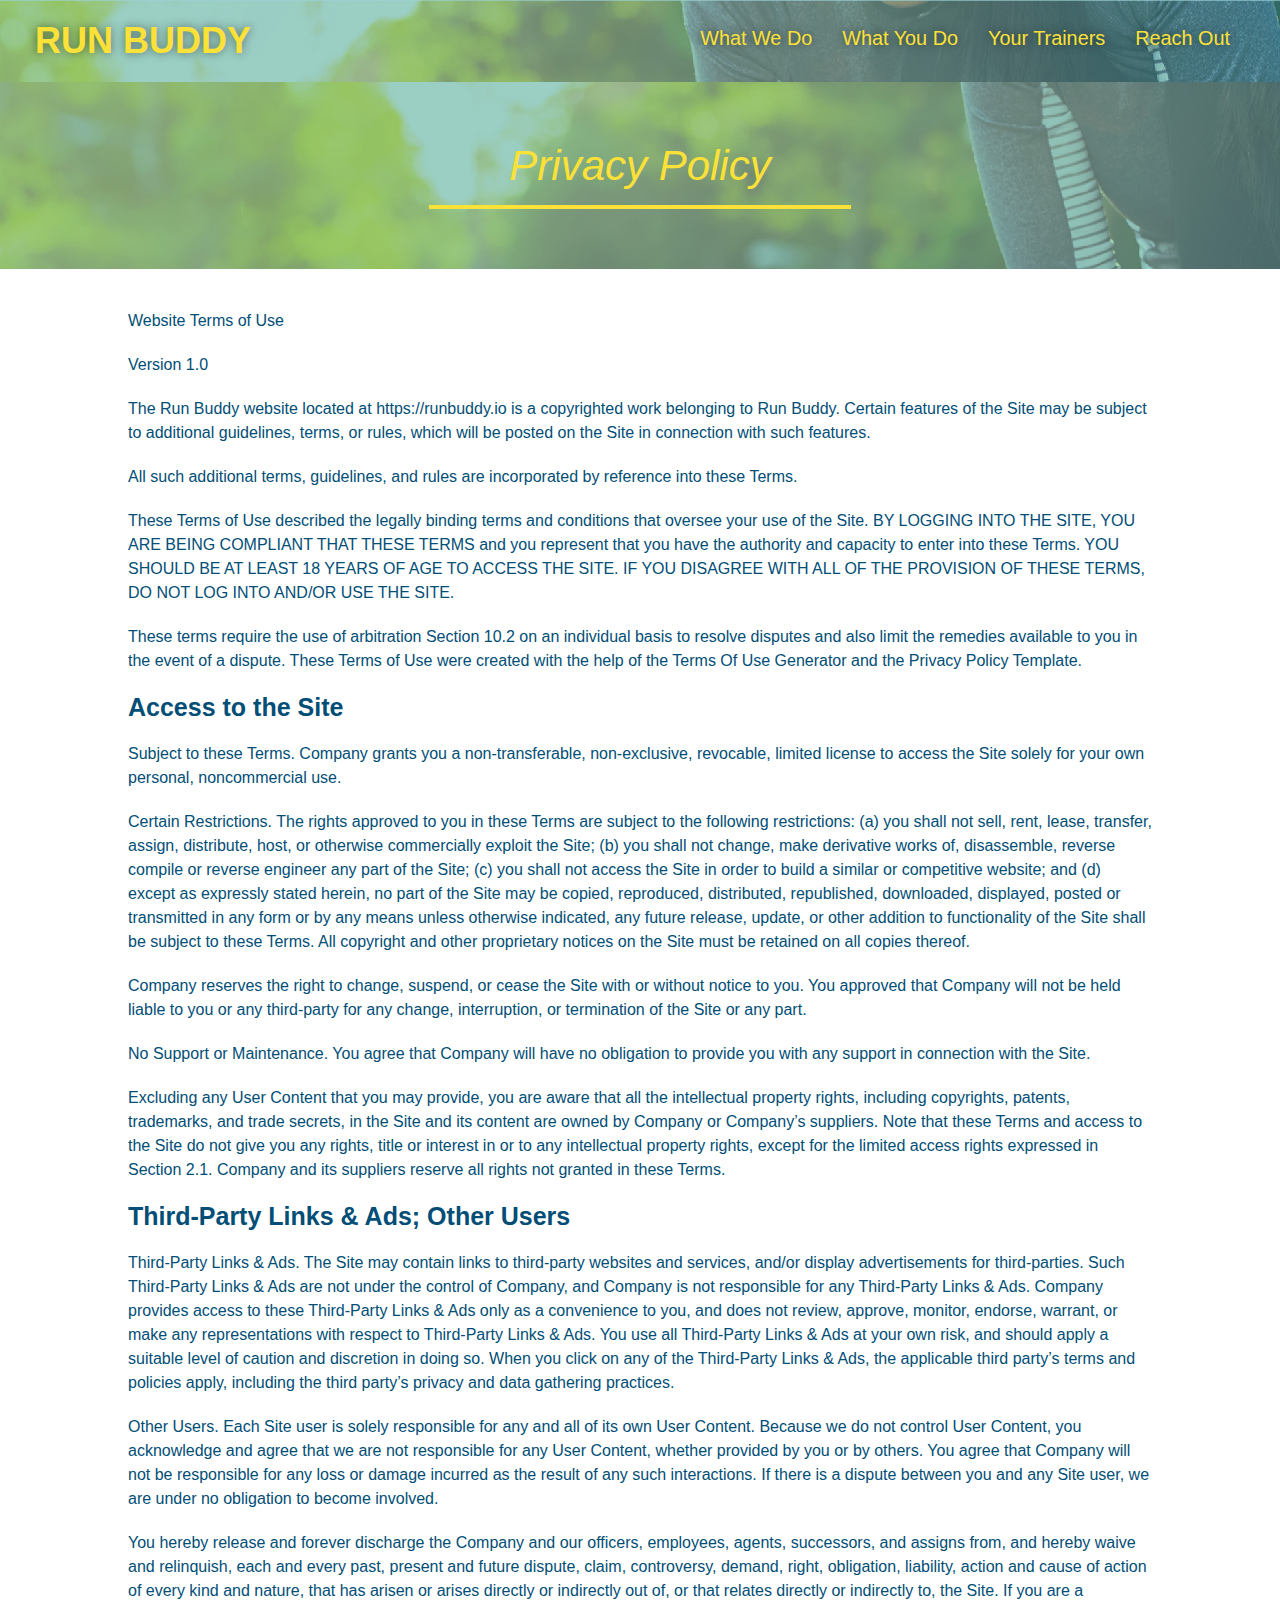
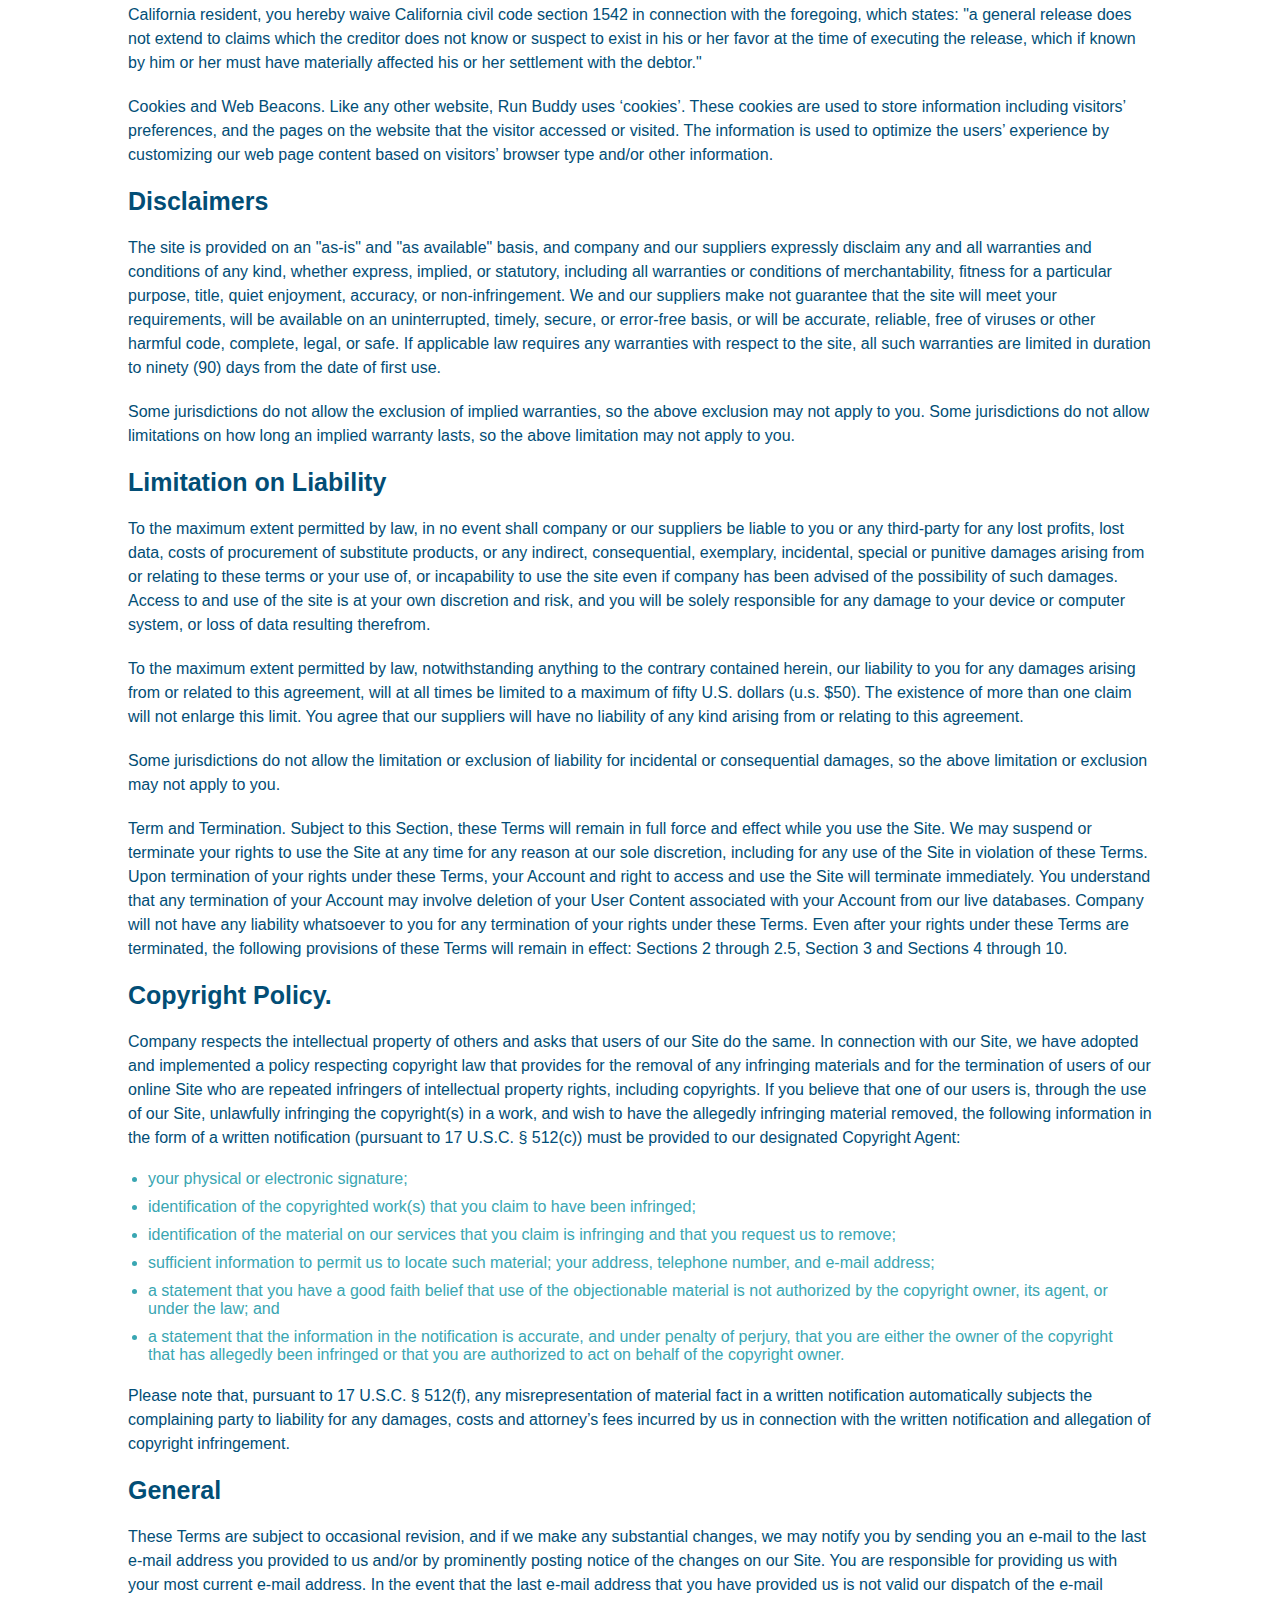
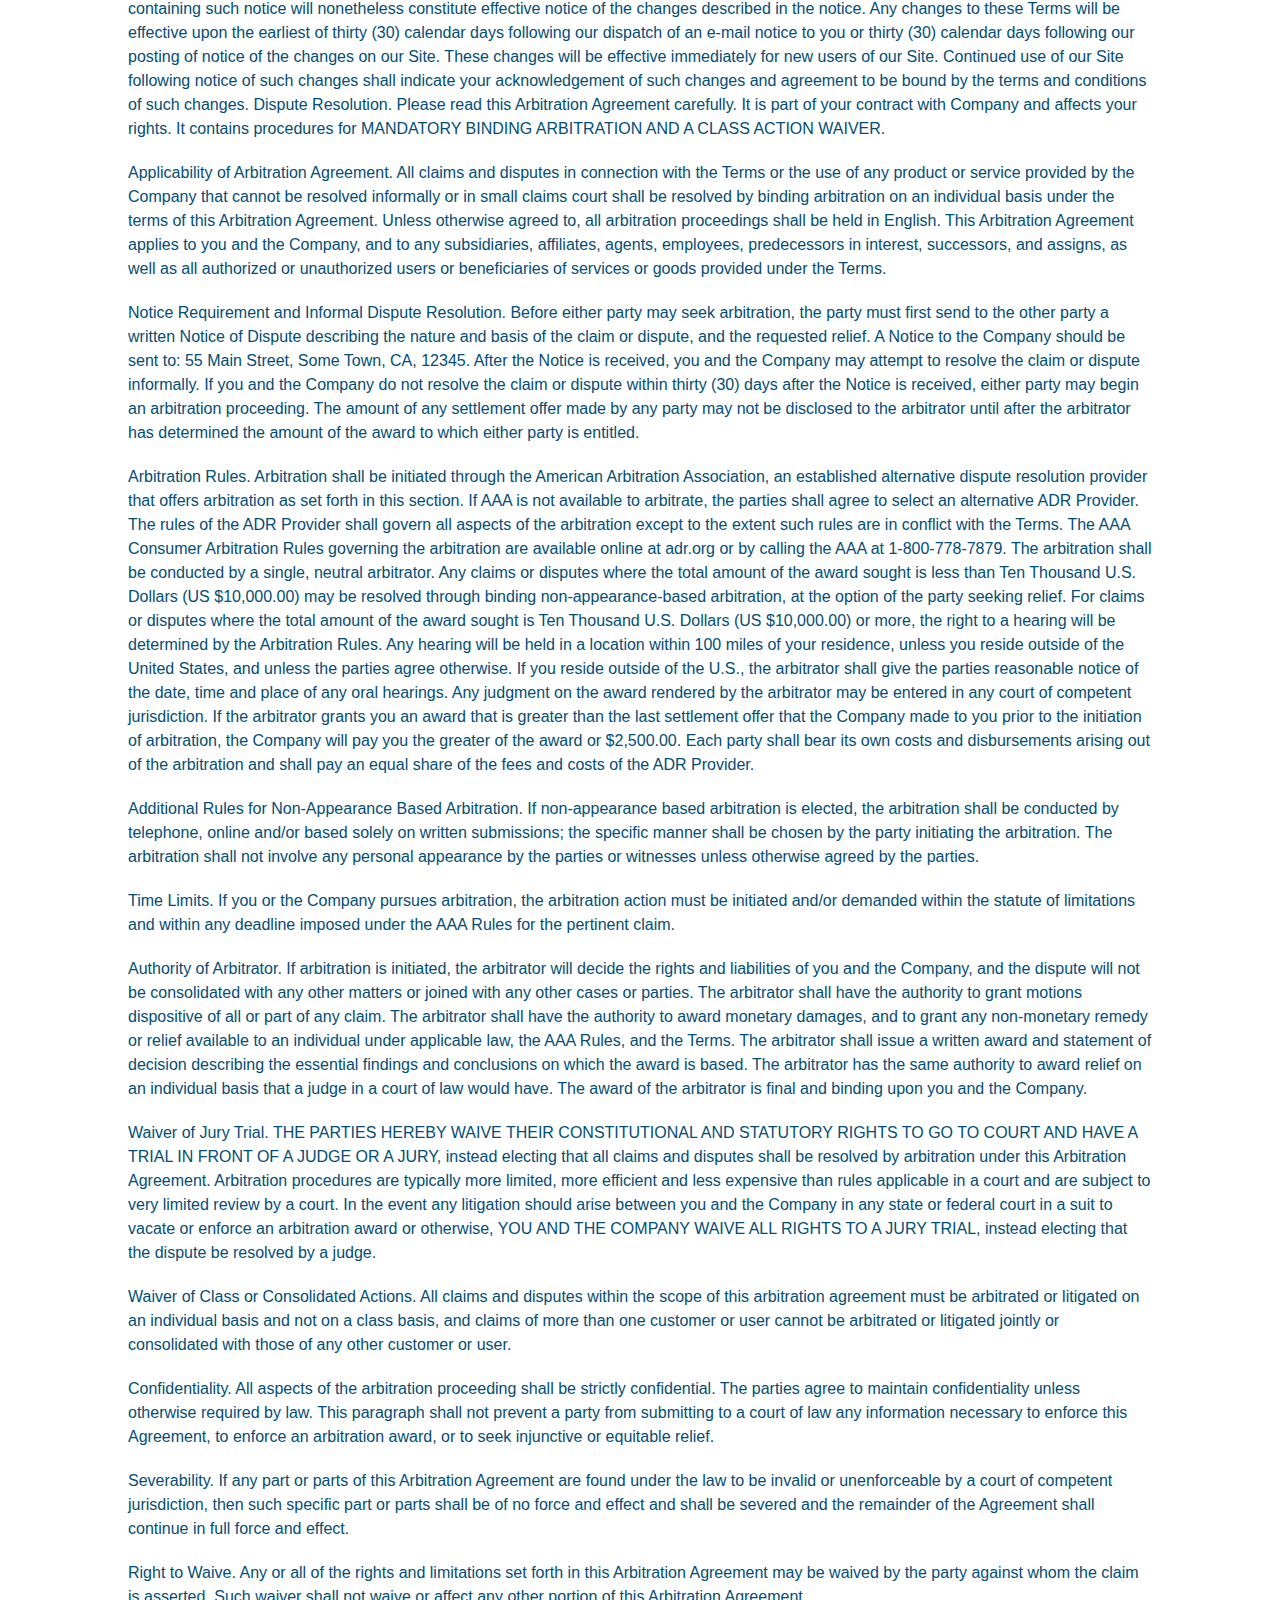
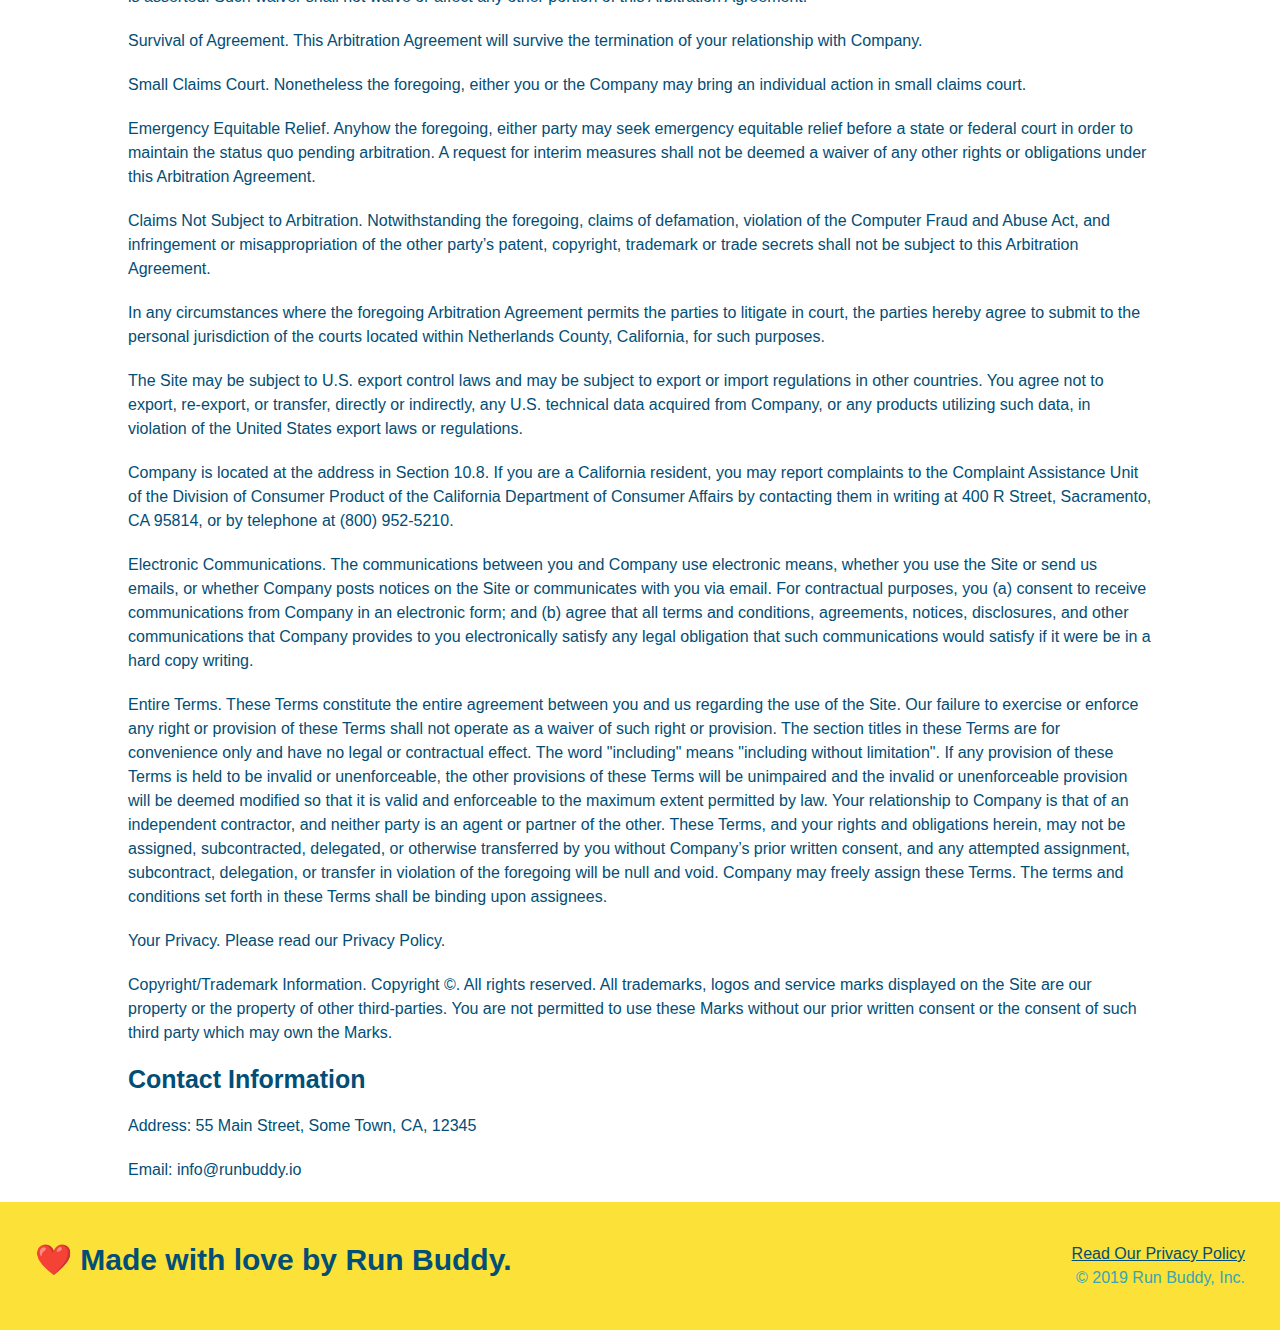
==== commit 6412ffc2: "minor changes" ====
--- a/privacy-policy.html
+++ b/privacy-policy.html
@@ -1,483 +1,474 @@
-
 <!DOCTYPE html>
 <html lang="en">
-
-<head>
-  <meta charset="UTF-8" />
-  <meta name="viewport" content="width=device-width, initial-scale=1.0" />
-  <title>Privacy Policy - Run Buddy</title>
-  <link rel="stylesheet" href="./assets/css/style.css" />
-  <link rel="stylesheet" href="./assets/css/secondary-styles.css" />
-
-</head>
-
-<body>
-  <header>
-    <h1>
-      <a href="/">
-        RUN BUDDY
-      </a>
-    </h1>
-    <nav>
-      <!-- Unordered list element -->
+  <head>
+    <meta charset="UTF-8" />
+    <meta name="viewport" content="width=device-width, initial-scale=1.0" />
+    <link rel="stylesheet" href="./assets/css/style.css" />
+    <link rel="stylesheet" href="./assets/css/secondary-styles.css" />
+    <title>Run Buddy - Privacy Policy</title>
+  </head>
+  <body>
+    <header>
+      <h1>
+        <a href="./index.html">RUN BUDDY</a>
+      </h1>
+      <nav>
+        <ul>
+          <li>
+            <a href="./index.html#what-we-do">What We Do</a>
+          </li>
+          <li>
+            <a href="./index.html#what-you-do">What You Do</a>
+          </li>
+          <li>
+            <a href="./index.html#your-trainers">Your Trainers</a>
+          </li>
+          <li>
+            <a href="./index.html#reach-out">Reach Out</a>
+          </li>
+        </ul>
+      </nav>
+    </header>
+    <!-- end navigation -->
+
+    <!-- hero/jumbotron -->
+    <section class="hero">
+      <h2 class="page-title">
+        Privacy Policy
+      </h2>
+    </section>
+
+    <!-- body copy -->
+    <article class="secondary-content">
+      <p>
+        Website Terms of Use
+      </p>
+
+      <p>
+        Version 1.0
+      </p>
+
+      <p>
+        The Run Buddy website located at https://runbuddy.io is a copyrighted work belonging to Run Buddy. Certain
+        features of the Site may be subject to additional guidelines, terms, or rules, which will be posted on the Site
+        in connection with such features.
+      </p>
+
+      <p>
+        All such additional terms, guidelines, and rules are incorporated by reference into these Terms.
+      </p>
+
+      <p>
+        These Terms of Use described the legally binding terms and conditions that oversee your use of the Site. BY
+        LOGGING INTO THE SITE, YOU ARE BEING COMPLIANT THAT THESE TERMS and you represent that you have the authority
+        and capacity to enter into these Terms. YOU SHOULD BE AT LEAST 18 YEARS OF AGE TO ACCESS THE SITE. IF YOU
+        DISAGREE WITH ALL OF THE PROVISION OF THESE TERMS, DO NOT LOG INTO AND/OR USE THE SITE.
+      </p>
+
+      <p>
+        These terms require the use of arbitration Section 10.2 on an individual basis to resolve disputes and also
+        limit the remedies available to you in the event of a dispute. These Terms of Use were created with the help of
+        the Terms Of Use Generator and the Privacy Policy Template.
+      </p>
+
+      <h3>
+        Access to the Site
+      </h3>
+
+      <p>
+        Subject to these Terms. Company grants you a non-transferable, non-exclusive, revocable, limited license to
+        access the Site solely for your own personal, noncommercial use.
+      </p>
+
+      <p>
+        Certain Restrictions. The rights approved to you in these Terms are subject to the following restrictions: (a)
+        you shall not sell, rent, lease, transfer, assign, distribute, host, or otherwise commercially exploit the Site;
+        (b) you shall not change, make derivative works of, disassemble, reverse compile or reverse engineer any part of
+        the Site; (c) you shall not access the Site in order to build a similar or competitive website; and (d) except
+        as expressly stated herein, no part of the Site may be copied, reproduced, distributed, republished, downloaded,
+        displayed, posted or transmitted in any form or by any means unless otherwise indicated, any future release,
+        update, or other addition to functionality of the Site shall be subject to these Terms. All copyright and other
+        proprietary notices on the Site must be retained on all copies thereof.
+      </p>
+
+      <p>
+        Company reserves the right to change, suspend, or cease the Site with or without notice to you. You approved
+        that Company will not be held liable to you or any third-party for any change, interruption, or termination of
+        the Site or any part.
+      </p>
+
+      <p>
+        No Support or Maintenance. You agree that Company will have no obligation to provide you with any support in
+        connection with the Site.
+      </p>
+
+      <p>
+        Excluding any User Content that you may provide, you are aware that all the intellectual property rights,
+        including copyrights, patents, trademarks, and trade secrets, in the Site and its content are owned by Company
+        or Company’s suppliers. Note that these Terms and access to the Site do not give you any rights, title or
+        interest in or to any intellectual property rights, except for the limited access rights expressed in Section
+        2.1. Company and its suppliers reserve all rights not granted in these Terms.
+      </p>
+
+      <h3>
+        Third-Party Links & Ads; Other Users
+      </h3>
+
+      <p>
+        Third-Party Links & Ads. The Site may contain links to third-party websites and services, and/or display
+        advertisements for third-parties. Such Third-Party Links & Ads are not under the control of Company, and Company
+        is not responsible for any Third-Party Links & Ads. Company provides access to these Third-Party Links & Ads
+        only as a convenience to you, and does not review, approve, monitor, endorse, warrant, or make any
+        representations with respect to Third-Party Links & Ads. You use all Third-Party Links & Ads at your own risk,
+        and should apply a suitable level of caution and discretion in doing so. When you click on any of the
+        Third-Party Links & Ads, the applicable third party’s terms and policies apply, including the third party’s
+        privacy and data gathering practices.
+      </p>
+
+      <p>
+        Other Users. Each Site user is solely responsible for any and all of its own User Content. Because we do not
+        control User Content, you acknowledge and agree that we are not responsible for any User Content, whether
+        provided by you or by others. You agree that Company will not be responsible for any loss or damage incurred as
+        the result of any such interactions. If there is a dispute between you and any Site user, we are under no
+        obligation to become involved.
+      </p>
+
+      <p>
+        You hereby release and forever discharge the Company and our officers, employees, agents, successors, and
+        assigns from, and hereby waive and relinquish, each and every past, present and future dispute, claim,
+        controversy, demand, right, obligation, liability, action and cause of action of every kind and nature, that has
+        arisen or arises directly or indirectly out of, or that relates directly or indirectly to, the Site. If you are
+        a California resident, you hereby waive California civil code section 1542 in connection with the foregoing,
+        which states: "a general release does not extend to claims which the creditor does not know or suspect to exist
+        in his or her favor at the time of executing the release, which if known by him or her must have materially
+        affected his or her settlement with the debtor."
+      </p>
+
+      <p>
+        Cookies and Web Beacons. Like any other website, Run Buddy uses ‘cookies’. These cookies are used to store
+        information including visitors’ preferences, and the pages on the website that the visitor accessed or visited.
+        The information is used to optimize the users’ experience by customizing our web page content based on visitors’
+        browser type and/or other information.
+      </p>
+
+      <h3>
+        Disclaimers
+      </h3>
+
+      <p>
+        The site is provided on an "as-is" and "as available" basis, and company and our suppliers expressly disclaim
+        any and all warranties and conditions of any kind, whether express, implied, or statutory, including all
+        warranties or conditions of merchantability, fitness for a particular purpose, title, quiet enjoyment, accuracy,
+        or non-infringement. We and our suppliers make not guarantee that the site will meet your requirements, will be
+        available on an uninterrupted, timely, secure, or error-free basis, or will be accurate, reliable, free of
+        viruses or other harmful code, complete, legal, or safe. If applicable law requires any warranties with respect
+        to the site, all such warranties are limited in duration to ninety (90) days from the date of first use.
+      </p>
+
+      <p>
+        Some jurisdictions do not allow the exclusion of implied warranties, so the above exclusion may not apply to
+        you. Some jurisdictions do not allow limitations on how long an implied warranty lasts, so the above limitation
+        may not apply to you.
+      </p>
+
+      <h3>
+        Limitation on Liability
+      </h3>
+
+      <p>
+        To the maximum extent permitted by law, in no event shall company or our suppliers be liable to you or any
+        third-party for any lost profits, lost data, costs of procurement of substitute products, or any indirect,
+        consequential, exemplary, incidental, special or punitive damages arising from or relating to these terms or
+        your use of, or incapability to use the site even if company has been advised of the possibility of such
+        damages. Access to and use of the site is at your own discretion and risk, and you will be solely responsible
+        for any damage to your device or computer system, or loss of data resulting therefrom.
+      </p>
+
+      <p>
+        To the maximum extent permitted by law, notwithstanding anything to the contrary contained herein, our liability
+        to you for any damages arising from or related to this agreement, will at all times be limited to a maximum of
+        fifty U.S. dollars (u.s. $50). The existence of more than one claim will not enlarge this limit. You agree that
+        our suppliers will have no liability of any kind arising from or relating to this agreement.
+      </p>
+
+      <p>
+        Some jurisdictions do not allow the limitation or exclusion of liability for incidental or consequential
+        damages, so the above limitation or exclusion may not apply to you.
+      </p>
+
+      <p>
+        Term and Termination. Subject to this Section, these Terms will remain in full force and effect while you use
+        the Site. We may suspend or terminate your rights to use the Site at any time for any reason at our sole
+        discretion, including for any use of the Site in violation of these Terms. Upon termination of your rights under
+        these Terms, your Account and right to access and use the Site will terminate immediately. You understand that
+        any termination of your Account may involve deletion of your User Content associated with your Account from our
+        live databases. Company will not have any liability whatsoever to you for any termination of your rights under
+        these Terms. Even after your rights under these Terms are terminated, the following provisions of these Terms
+        will remain in effect: Sections 2 through 2.5, Section 3 and Sections 4 through 10.
+      </p>
+
+      <h3>
+        Copyright Policy.
+      </h3>
+
+      <p>
+        Company respects the intellectual property of others and asks that users of our Site do the same. In connection
+        with our Site, we have adopted and implemented a policy respecting copyright law that provides for the removal
+        of any infringing materials and for the termination of users of our online Site who are repeated infringers of
+        intellectual property rights, including copyrights. If you believe that one of our users is, through the use of
+        our Site, unlawfully infringing the copyright(s) in a work, and wish to have the allegedly infringing material
+        removed, the following information in the form of a written notification (pursuant to 17 U.S.C. § 512(c)) must
+        be provided to our designated Copyright Agent:
+      </p>
+
       <ul>
-        <!-- List item element-->
-        <li>
-          <!-- Anchor element -->
-          <a href="./index.html#what-we-do">What We Do</a>
-        </li>
-        <li>
-          <a href="./index.html#what-you-do">What You Do</a>
-        </li>
-        <li>
-          <a href="./index.html#your-trainers">Your Trainers</a>
-        </li>
-        <li>
-          <a href="./index.html#reach-out">Reach Out</a>
+        <li>
+          your physical or electronic signature;
+        </li>
+        <li>
+          identification of the copyrighted work(s) that you claim to have been infringed;
+        </li>
+        <li>
+          identification of the material on our services that you claim is infringing and that you request us to remove;
+        </li>
+        <li>
+          sufficient information to permit us to locate such material; your address, telephone number, and e-mail
+          address;
+        </li>
+        <li>
+          a statement that you have a good faith belief that use of the objectionable material is not authorized by the
+          copyright owner, its agent, or under the law; and
+        </li>
+        <li>
+          a statement that the information in the notification is accurate, and under penalty of perjury, that you are
+          either the owner of the copyright that has allegedly been infringed or that you are authorized to act on
+          behalf of the copyright owner.
         </li>
       </ul>
-    </nav>
-  </header>
-
-  <section class="hero">
-    <h2 class="page-title">
-      Privacy Policy
-    </h2>
-  </section>
-
-  <article class="secondary-content">
-
-    <p>
-      Website Terms of Use
-    </p>
-
-    <p>
-      Version 1.0
-    </p>
-
-    <p>
-      The Run Buddy website located at https://runbuddy.io is a copyrighted work belonging to Run Buddy. Certain
-      features of the Site may be subject to additional guidelines, terms, or rules, which will be posted on the Site
-      in connection with such features.
-    </p>
-
-    <p>
-      All such additional terms, guidelines, and rules are incorporated by reference into these Terms.
-    </p>
-
-    <p>
-      These Terms of Use described the legally binding terms and conditions that oversee your use of the Site. BY
-      LOGGING INTO THE SITE, YOU ARE BEING COMPLIANT THAT THESE TERMS and you represent that you have the authority
-      and capacity to enter into these Terms. YOU SHOULD BE AT LEAST 18 YEARS OF AGE TO ACCESS THE SITE. IF YOU
-      DISAGREE WITH ALL OF THE PROVISION OF THESE TERMS, DO NOT LOG INTO AND/OR USE THE SITE.
-    </p>
-
-    <p>
-      These terms require the use of arbitration Section 10.2 on an individual basis to resolve disputes and also
-      limit the remedies available to you in the event of a dispute. These Terms of Use were created with the help of
-      the Terms Of Use Generator and the Privacy Policy Template.
-    </p>
-
-    <h3>
-      Access to the Site
-    </h3>
-
-    <p>
-      Subject to these Terms. Company grants you a non-transferable, non-exclusive, revocable, limited license to
-      access the Site solely for your own personal, noncommercial use.
-    </p>
-
-    <p>
-      Certain Restrictions. The rights approved to you in these Terms are subject to the following restrictions: (a)
-      you shall not sell, rent, lease, transfer, assign, distribute, host, or otherwise commercially exploit the Site;
-      (b) you shall not change, make derivative works of, disassemble, reverse compile or reverse engineer any part of
-      the Site; (c) you shall not access the Site in order to build a similar or competitive website; and (d) except
-      as expressly stated herein, no part of the Site may be copied, reproduced, distributed, republished, downloaded,
-      displayed, posted or transmitted in any form or by any means unless otherwise indicated, any future release,
-      update, or other addition to functionality of the Site shall be subject to these Terms. All copyright and other
-      proprietary notices on the Site must be retained on all copies thereof.
-    </p>
-
-    <p>
-      Company reserves the right to change, suspend, or cease the Site with or without notice to you. You approved
-      that Company will not be held liable to you or any third-party for any change, interruption, or termination of
-      the Site or any part.
-    </p>
-
-    <p>
-      No Support or Maintenance. You agree that Company will have no obligation to provide you with any support in
-      connection with the Site.
-    </p>
-
-    <p>
-      Excluding any User Content that you may provide, you are aware that all the intellectual property rights,
-      including copyrights, patents, trademarks, and trade secrets, in the Site and its content are owned by Company
-      or Companyâ€™s suppliers. Note that these Terms and access to the Site do not give you any rights, title or
-      interest in or to any intellectual property rights, except for the limited access rights expressed in Section
-      2.1. Company and its suppliers reserve all rights not granted in these Terms.
-    </p>
-
-    <h3>
-      Third-Party Links & Ads; Other Users
-    </h3>
-
-    <p>
-      Third-Party Links & Ads. The Site may contain links to third-party websites and services, and/or display
-      advertisements for third-parties. Such Third-Party Links & Ads are not under the control of Company, and Company
-      is not responsible for any Third-Party Links & Ads. Company provides access to these Third-Party Links & Ads
-      only as a convenience to you, and does not review, approve, monitor, endorse, warrant, or make any
-      representations with respect to Third-Party Links & Ads. You use all Third-Party Links & Ads at your own risk,
-      and should apply a suitable level of caution and discretion in doing so. When you click on any of the
-      Third-Party Links & Ads, the applicable third partyâ€™s terms and policies apply, including the third partyâ€™s
-      privacy and data gathering practices.
-    </p>
-
-    <p>
-      Other Users. Each Site user is solely responsible for any and all of its own User Content. Because we do not
-      control User Content, you acknowledge and agree that we are not responsible for any User Content, whether
-      provided by you or by others. You agree that Company will not be responsible for any loss or damage incurred as
-      the result of any such interactions. If there is a dispute between you and any Site user, we are under no
-      obligation to become involved.
-    </p>
-
-    <p>
-      You hereby release and forever discharge the Company and our officers, employees, agents, successors, and
-      assigns from, and hereby waive and relinquish, each and every past, present and future dispute, claim,
-      controversy, demand, right, obligation, liability, action and cause of action of every kind and nature, that has
-      arisen or arises directly or indirectly out of, or that relates directly or indirectly to, the Site. If you are
-      a California resident, you hereby waive California civil code section 1542 in connection with the foregoing,
-      which states: "a general release does not extend to claims which the creditor does not know or suspect to exist
-      in his or her favor at the time of executing the release, which if known by him or her must have materially
-      affected his or her settlement with the debtor."
-    </p>
-
-    <p>
-      Cookies and Web Beacons. Like any other website, Run Buddy uses â€˜cookiesâ€™. These cookies are used to store
-      information including visitorsâ€™ preferences, and the pages on the website that the visitor accessed or visited.
-      The information is used to optimize the usersâ€™ experience by customizing our web page content based on
-      visitorsâ€™
-      browser type and/or other information.
-    </p>
-
-    <h3>
-      Disclaimers
-    </h3>
-
-    <p>
-      The site is provided on an "as-is" and "as available" basis, and company and our suppliers expressly disclaim
-      any and all warranties and conditions of any kind, whether express, implied, or statutory, including all
-      warranties or conditions of merchantability, fitness for a particular purpose, title, quiet enjoyment, accuracy,
-      or non-infringement. We and our suppliers make not guarantee that the site will meet your requirements, will be
-      available on an uninterrupted, timely, secure, or error-free basis, or will be accurate, reliable, free of
-      viruses or other harmful code, complete, legal, or safe. If applicable law requires any warranties with respect
-      to the site, all such warranties are limited in duration to ninety (90) days from the date of first use.
-    </p>
-
-    <p>
-      Some jurisdictions do not allow the exclusion of implied warranties, so the above exclusion may not apply to
-      you. Some jurisdictions do not allow limitations on how long an implied warranty lasts, so the above limitation
-      may not apply to you.
-    </p>
-
-    <h3>
-      Limitation on Liability
-    </h3>
-
-    <p>
-      To the maximum extent permitted by law, in no event shall company or our suppliers be liable to you or any
-      third-party for any lost profits, lost data, costs of procurement of substitute products, or any indirect,
-      consequential, exemplary, incidental, special or punitive damages arising from or relating to these terms or
-      your use of, or incapability to use the site even if company has been advised of the possibility of such
-      damages. Access to and use of the site is at your own discretion and risk, and you will be solely responsible
-      for any damage to your device or computer system, or loss of data resulting therefrom.
-    </p>
-
-    <p>
-      To the maximum extent permitted by law, notwithstanding anything to the contrary contained herein, our liability
-      to you for any damages arising from or related to this agreement, will at all times be limited to a maximum of
-      fifty U.S. dollars (u.s. $50). The existence of more than one claim will not enlarge this limit. You agree that
-      our suppliers will have no liability of any kind arising from or relating to this agreement.
-    </p>
-
-    <p>
-      Some jurisdictions do not allow the limitation or exclusion of liability for incidental or consequential
-      damages, so the above limitation or exclusion may not apply to you.
-    </p>
-
-    <p>
-      Term and Termination. Subject to this Section, these Terms will remain in full force and effect while you use
-      the Site. We may suspend or terminate your rights to use the Site at any time for any reason at our sole
-      discretion, including for any use of the Site in violation of these Terms. Upon termination of your rights under
-      these Terms, your Account and right to access and use the Site will terminate immediately. You understand that
-      any termination of your Account may involve deletion of your User Content associated with your Account from our
-      live databases. Company will not have any liability whatsoever to you for any termination of your rights under
-      these Terms. Even after your rights under these Terms are terminated, the following provisions of these Terms
-      will remain in effect: Sections 2 through 2.5, Section 3 and Sections 4 through 10.
-    </p>
-
-    <h3>
-      Copyright Policy.
-    </h3>
-
-    <p>
-      Company respects the intellectual property of others and asks that users of our Site do the same. In connection
-      with our Site, we have adopted and implemented a policy respecting copyright law that provides for the removal
-      of any infringing materials and for the termination of users of our online Site who are repeated infringers of
-      intellectual property rights, including copyrights. If you believe that one of our users is, through the use of
-      our Site, unlawfully infringing the copyright(s) in a work, and wish to have the allegedly infringing material
-      removed, the following information in the form of a written notification (pursuant to 17 U.S.C. Â§ 512(c)) must
-      be provided to our designated Copyright Agent:
-    </p>
-
-    <ul>
-      <li>
-        your physical or electronic signature;
-      </li>
-      <li>
-        identification of the copyrighted work(s) that you claim to have been infringed;
-      </li>
-      <li>
-        identification of the material on our services that you claim is infringing and that you request us to remove;
-      </li>
-      <li>
-        sufficient information to permit us to locate such material; your address, telephone number, and e-mail
-        address;
-      </li>
-      <li>
-        a statement that you have a good faith belief that use of the objectionable material is not authorized by the
-        copyright owner, its agent, or under the law; and
-      </li>
-      <li>
-        a statement that the information in the notification is accurate, and under penalty of perjury, that you are
-        either the owner of the copyright that has allegedly been infringed or that you are authorized to act on
-        behalf of the copyright owner.
-      </li>
-    </ul>
-
-    <p>
-      Please note that, pursuant to 17 U.S.C. Â§ 512(f), any misrepresentation of material fact in a written
-      notification automatically subjects the complaining party to liability for any damages, costs and attorneyâ€™s
-      fees incurred by us in connection with the written notification and allegation of copyright infringement.
-    </p>
-
-    <h3>
-      General
-    </h3>
-
-    <p>
-      These Terms are subject to occasional revision, and if we make any substantial changes, we may notify you by
-      sending you an e-mail to the last e-mail address you provided to us and/or by prominently posting notice of the
-      changes on our Site. You are responsible for providing us with your most current e-mail address. In the event
-      that the last e-mail address that you have provided us is not valid our dispatch of the e-mail containing such
-      notice will nonetheless constitute effective notice of the changes described in the notice. Any changes to these
-      Terms will be effective upon the earliest of thirty (30) calendar days following our dispatch of an e-mail
-      notice to you or thirty (30) calendar days following our posting of notice of the changes on our Site. These
-      changes will be effective immediately for new users of our Site. Continued use of our Site following notice of
-      such changes shall indicate your acknowledgement of such changes and agreement to be bound by the terms and
-      conditions of such changes. Dispute Resolution. Please read this Arbitration Agreement carefully. It is part of
-      your contract with Company and affects your rights. It contains procedures for MANDATORY BINDING ARBITRATION AND
-      A CLASS ACTION WAIVER.
-    </p>
-
-    <p>
-      Applicability of Arbitration Agreement. All claims and disputes in connection with the Terms or the use of any
-      product or service provided by the Company that cannot be resolved informally or in small claims court shall be
-      resolved by binding arbitration on an individual basis under the terms of this Arbitration Agreement. Unless
-      otherwise agreed to, all arbitration proceedings shall be held in English. This Arbitration Agreement applies to
-      you and the Company, and to any subsidiaries, affiliates, agents, employees, predecessors in interest,
-      successors, and assigns, as well as all authorized or unauthorized users or beneficiaries of services or goods
-      provided under the Terms.
-    </p>
-
-    <p>
-      Notice Requirement and Informal Dispute Resolution. Before either party may seek arbitration, the party must
-      first send to the other party a written Notice of Dispute describing the nature and basis of the claim or
-      dispute, and the requested relief. A Notice to the Company should be sent to: 55 Main Street, Some Town, CA,
-      12345. After the Notice is received, you and the Company may attempt to resolve the claim or dispute informally.
-      If you and the Company do not resolve the claim or dispute within thirty (30) days after the Notice is received,
-      either party may begin an arbitration proceeding. The amount of any settlement offer made by any party may not
-      be disclosed to the arbitrator until after the arbitrator has determined the amount of the award to which either
-      party is entitled.
-    </p>
-
-    <p>
-      Arbitration Rules. Arbitration shall be initiated through the American Arbitration Association, an established
-      alternative dispute resolution provider that offers arbitration as set forth in this section. If AAA is not
-      available to arbitrate, the parties shall agree to select an alternative ADR Provider. The rules of the ADR
-      Provider shall govern all aspects of the arbitration except to the extent such rules are in conflict with the
-      Terms. The AAA Consumer Arbitration Rules governing the arbitration are available online at adr.org or by
-      calling the AAA at 1-800-778-7879. The arbitration shall be conducted by a single, neutral arbitrator. Any
-      claims or disputes where the total amount of the award sought is less than Ten Thousand U.S. Dollars (US
-      $10,000.00) may be resolved through binding non-appearance-based arbitration, at the option of the party seeking
-      relief. For claims or disputes where the total amount of the award sought is Ten Thousand U.S. Dollars (US
-      $10,000.00) or more, the right to a hearing will be determined by the Arbitration Rules. Any hearing will be
-      held in a location within 100 miles of your residence, unless you reside outside of the United States, and
-      unless the parties agree otherwise. If you reside outside of the U.S., the arbitrator shall give the parties
-      reasonable notice of the date, time and place of any oral hearings. Any judgment on the award rendered by the
-      arbitrator may be entered in any court of competent jurisdiction. If the arbitrator grants you an award that is
-      greater than the last settlement offer that the Company made to you prior to the initiation of arbitration, the
-      Company will pay you the greater of the award or $2,500.00. Each party shall bear its own costs and
-      disbursements arising out of the arbitration and shall pay an equal share of the fees and costs of the ADR
-      Provider.
-    </p>
-
-    <p>
-      Additional Rules for Non-Appearance Based Arbitration. If non-appearance based arbitration is elected, the
-      arbitration shall be conducted by telephone, online and/or based solely on written submissions; the specific
-      manner shall be chosen by the party initiating the arbitration. The arbitration shall not involve any personal
-      appearance by the parties or witnesses unless otherwise agreed by the parties.
-    </p>
-
-    <p>
-      Time Limits. If you or the Company pursues arbitration, the arbitration action must be initiated and/or demanded
-      within the statute of limitations and within any deadline imposed under the AAA Rules for the pertinent claim.
-    </p>
-
-    <p>
-      Authority of Arbitrator. If arbitration is initiated, the arbitrator will decide the rights and liabilities of
-      you and the Company, and the dispute will not be consolidated with any other matters or joined with any other
-      cases or parties. The arbitrator shall have the authority to grant motions dispositive of all or part of any
-      claim. The arbitrator shall have the authority to award monetary damages, and to grant any non-monetary remedy
-      or relief available to an individual under applicable law, the AAA Rules, and the Terms. The arbitrator shall
-      issue a written award and statement of decision describing the essential findings and conclusions on which the
-      award is based. The arbitrator has the same authority to award relief on an individual basis that a judge in a
-      court of law would have. The award of the arbitrator is final and binding upon you and the Company.
-    </p>
-
-    <p>
-      Waiver of Jury Trial. THE PARTIES HEREBY WAIVE THEIR CONSTITUTIONAL AND STATUTORY RIGHTS TO GO TO COURT AND HAVE
-      A TRIAL IN FRONT OF A JUDGE OR A JURY, instead electing that all claims and disputes shall be resolved by
-      arbitration under this Arbitration Agreement. Arbitration procedures are typically more limited, more efficient
-      and less expensive than rules applicable in a court and are subject to very limited review by a court. In the
-      event any litigation should arise between you and the Company in any state or federal court in a suit to vacate
-      or enforce an arbitration award or otherwise, YOU AND THE COMPANY WAIVE ALL RIGHTS TO A JURY TRIAL, instead
-      electing that the dispute be resolved by a judge.
-    </p>
-
-    <p>
-      Waiver of Class or Consolidated Actions. All claims and disputes within the scope of this arbitration agreement
-      must be arbitrated or litigated on an individual basis and not on a class basis, and claims of more than one
-      customer or user cannot be arbitrated or litigated jointly or consolidated with those of any other customer or
-      user.
-    </p>
-
-    <p>
-      Confidentiality. All aspects of the arbitration proceeding shall be strictly confidential. The parties agree to
-      maintain confidentiality unless otherwise required by law. This paragraph shall not prevent a party from
-      submitting to a court of law any information necessary to enforce this Agreement, to enforce an arbitration
-      award, or to seek injunctive or equitable relief.
-    </p>
-
-    <p>
-      Severability. If any part or parts of this Arbitration Agreement are found under the law to be invalid or
-      unenforceable by a court of competent jurisdiction, then such specific part or parts shall be of no force and
-      effect and shall be severed and the remainder of the Agreement shall continue in full force and effect.
-    </p>
-
-    <p>
-      Right to Waive. Any or all of the rights and limitations set forth in this Arbitration Agreement may be waived
-      by the party against whom the claim is asserted. Such waiver shall not waive or affect any other portion of this
-      Arbitration Agreement.
-    </p>
-
-    <p>
-      Survival of Agreement. This Arbitration Agreement will survive the termination of your relationship with
-      Company.
-    </p>
-
-    <p>
-      Small Claims Court. Nonetheless the foregoing, either you or the Company may bring an individual action in small
-      claims court.
-    </p>
-
-    <p>
-      Emergency Equitable Relief. Anyhow the foregoing, either party may seek emergency equitable relief before a
-      state or federal court in order to maintain the status quo pending arbitration. A request for interim measures
-      shall not be deemed a waiver of any other rights or obligations under this Arbitration Agreement.
-    </p>
-
-    <p>
-      Claims Not Subject to Arbitration. Notwithstanding the foregoing, claims of defamation, violation of the
-      Computer Fraud and Abuse Act, and infringement or misappropriation of the other partyâ€™s patent, copyright,
-      trademark or trade secrets shall not be subject to this Arbitration Agreement.
-    </p>
-
-    <p>
-      In any circumstances where the foregoing Arbitration Agreement permits the parties to litigate in court, the
-      parties hereby agree to submit to the personal jurisdiction of the courts located within Netherlands County,
-      California, for such purposes.
-    </p>
-
-    <p>
-      The Site may be subject to U.S. export control laws and may be subject to export or import regulations in other
-      countries. You agree not to export, re-export, or transfer, directly or indirectly, any U.S. technical data
-      acquired from Company, or any products utilizing such data, in violation of the United States export laws or
-      regulations.
-    </p>
-
-    <p>
-      Company is located at the address in Section 10.8. If you are a California resident, you may report complaints
-      to the Complaint Assistance Unit of the Division of Consumer Product of the California Department of Consumer
-      Affairs by contacting them in writing at 400 R Street, Sacramento, CA 95814, or by telephone at (800) 952-5210.
-    </p>
-
-    <p>
-      Electronic Communications. The communications between you and Company use electronic means, whether you use the
-      Site or send us emails, or whether Company posts notices on the Site or communicates with you via email. For
-      contractual purposes, you (a) consent to receive communications from Company in an electronic form; and (b)
-      agree that all terms and conditions, agreements, notices, disclosures, and other communications that Company
-      provides to you electronically satisfy any legal obligation that such communications would satisfy if it were be
-      in a hard copy writing.
-    </p>
-
-    <p>
-      Entire Terms. These Terms constitute the entire agreement between you and us regarding the use of the Site. Our
-      failure to exercise or enforce any right or provision of these Terms shall not operate as a waiver of such right
-      or provision. The section titles in these Terms are for convenience only and have no legal or contractual
-      effect. The word "including" means "including without limitation". If any provision of these Terms is held to be
-      invalid or unenforceable, the other provisions of these Terms will be unimpaired and the invalid or
-      unenforceable provision will be deemed modified so that it is valid and enforceable to the maximum extent
-      permitted by law. Your relationship to Company is that of an independent contractor, and neither party is an
-      agent or partner of the other. These Terms, and your rights and obligations herein, may not be assigned,
-      subcontracted, delegated, or otherwise transferred by you without Companyâ€™s prior written consent, and any
-      attempted assignment, subcontract, delegation, or transfer in violation of the foregoing will be null and void.
-      Company may freely assign these Terms. The terms and conditions set forth in these Terms shall be binding upon
-      assignees.
-    </p>
-
-    <p>
-      Your Privacy. Please read our Privacy Policy.
-    </p>
-
-    <p>
-      Copyright/Trademark Information. Copyright Â©. All rights reserved. All trademarks, logos and service marks
-      displayed on the Site are our property or the property of other third-parties. You are not permitted to use
-      these Marks without our prior written consent or the consent of such third party which may own the Marks.
-    </p>
-
-    <h3>
-      Contact Information
-    </h3>
-
-    <p>
-      Address: 55 Main Street, Some Town, CA, 12345
-    </p>
-
-    <p>
-      Email: info@runbuddy.io
-    </p>
-
-  </article>
-
-
-  <!-- footer -->
-  <footer>
-    <h2>❤️ Made with love by Run Buddy.</h2>
-    <div>
-      <a href="#">Read Our Privacy Policy</a><br />
-      &copy; 2019 Run Buddy, Inc.
-    </div>
-  </footer>
-</body>
-
-</html>+
+      <p>
+        Please note that, pursuant to 17 U.S.C. § 512(f), any misrepresentation of material fact in a written
+        notification automatically subjects the complaining party to liability for any damages, costs and attorney’s
+        fees incurred by us in connection with the written notification and allegation of copyright infringement.
+      </p>
+
+      <h3>
+        General
+      </h3>
+
+      <p>
+        These Terms are subject to occasional revision, and if we make any substantial changes, we may notify you by
+        sending you an e-mail to the last e-mail address you provided to us and/or by prominently posting notice of the
+        changes on our Site. You are responsible for providing us with your most current e-mail address. In the event
+        that the last e-mail address that you have provided us is not valid our dispatch of the e-mail containing such
+        notice will nonetheless constitute effective notice of the changes described in the notice. Any changes to these
+        Terms will be effective upon the earliest of thirty (30) calendar days following our dispatch of an e-mail
+        notice to you or thirty (30) calendar days following our posting of notice of the changes on our Site. These
+        changes will be effective immediately for new users of our Site. Continued use of our Site following notice of
+        such changes shall indicate your acknowledgement of such changes and agreement to be bound by the terms and
+        conditions of such changes. Dispute Resolution. Please read this Arbitration Agreement carefully. It is part of
+        your contract with Company and affects your rights. It contains procedures for MANDATORY BINDING ARBITRATION AND
+        A CLASS ACTION WAIVER.
+      </p>
+
+      <p>
+        Applicability of Arbitration Agreement. All claims and disputes in connection with the Terms or the use of any
+        product or service provided by the Company that cannot be resolved informally or in small claims court shall be
+        resolved by binding arbitration on an individual basis under the terms of this Arbitration Agreement. Unless
+        otherwise agreed to, all arbitration proceedings shall be held in English. This Arbitration Agreement applies to
+        you and the Company, and to any subsidiaries, affiliates, agents, employees, predecessors in interest,
+        successors, and assigns, as well as all authorized or unauthorized users or beneficiaries of services or goods
+        provided under the Terms.
+      </p>
+
+      <p>
+        Notice Requirement and Informal Dispute Resolution. Before either party may seek arbitration, the party must
+        first send to the other party a written Notice of Dispute describing the nature and basis of the claim or
+        dispute, and the requested relief. A Notice to the Company should be sent to: 55 Main Street, Some Town, CA,
+        12345. After the Notice is received, you and the Company may attempt to resolve the claim or dispute informally.
+        If you and the Company do not resolve the claim or dispute within thirty (30) days after the Notice is received,
+        either party may begin an arbitration proceeding. The amount of any settlement offer made by any party may not
+        be disclosed to the arbitrator until after the arbitrator has determined the amount of the award to which either
+        party is entitled.
+      </p>
+
+      <p>
+        Arbitration Rules. Arbitration shall be initiated through the American Arbitration Association, an established
+        alternative dispute resolution provider that offers arbitration as set forth in this section. If AAA is not
+        available to arbitrate, the parties shall agree to select an alternative ADR Provider. The rules of the ADR
+        Provider shall govern all aspects of the arbitration except to the extent such rules are in conflict with the
+        Terms. The AAA Consumer Arbitration Rules governing the arbitration are available online at adr.org or by
+        calling the AAA at 1-800-778-7879. The arbitration shall be conducted by a single, neutral arbitrator. Any
+        claims or disputes where the total amount of the award sought is less than Ten Thousand U.S. Dollars (US
+        $10,000.00) may be resolved through binding non-appearance-based arbitration, at the option of the party seeking
+        relief. For claims or disputes where the total amount of the award sought is Ten Thousand U.S. Dollars (US
+        $10,000.00) or more, the right to a hearing will be determined by the Arbitration Rules. Any hearing will be
+        held in a location within 100 miles of your residence, unless you reside outside of the United States, and
+        unless the parties agree otherwise. If you reside outside of the U.S., the arbitrator shall give the parties
+        reasonable notice of the date, time and place of any oral hearings. Any judgment on the award rendered by the
+        arbitrator may be entered in any court of competent jurisdiction. If the arbitrator grants you an award that is
+        greater than the last settlement offer that the Company made to you prior to the initiation of arbitration, the
+        Company will pay you the greater of the award or $2,500.00. Each party shall bear its own costs and
+        disbursements arising out of the arbitration and shall pay an equal share of the fees and costs of the ADR
+        Provider.
+      </p>
+
+      <p>
+        Additional Rules for Non-Appearance Based Arbitration. If non-appearance based arbitration is elected, the
+        arbitration shall be conducted by telephone, online and/or based solely on written submissions; the specific
+        manner shall be chosen by the party initiating the arbitration. The arbitration shall not involve any personal
+        appearance by the parties or witnesses unless otherwise agreed by the parties.
+      </p>
+
+      <p>
+        Time Limits. If you or the Company pursues arbitration, the arbitration action must be initiated and/or demanded
+        within the statute of limitations and within any deadline imposed under the AAA Rules for the pertinent claim.
+      </p>
+
+      <p>
+        Authority of Arbitrator. If arbitration is initiated, the arbitrator will decide the rights and liabilities of
+        you and the Company, and the dispute will not be consolidated with any other matters or joined with any other
+        cases or parties. The arbitrator shall have the authority to grant motions dispositive of all or part of any
+        claim. The arbitrator shall have the authority to award monetary damages, and to grant any non-monetary remedy
+        or relief available to an individual under applicable law, the AAA Rules, and the Terms. The arbitrator shall
+        issue a written award and statement of decision describing the essential findings and conclusions on which the
+        award is based. The arbitrator has the same authority to award relief on an individual basis that a judge in a
+        court of law would have. The award of the arbitrator is final and binding upon you and the Company.
+      </p>
+
+      <p>
+        Waiver of Jury Trial. THE PARTIES HEREBY WAIVE THEIR CONSTITUTIONAL AND STATUTORY RIGHTS TO GO TO COURT AND HAVE
+        A TRIAL IN FRONT OF A JUDGE OR A JURY, instead electing that all claims and disputes shall be resolved by
+        arbitration under this Arbitration Agreement. Arbitration procedures are typically more limited, more efficient
+        and less expensive than rules applicable in a court and are subject to very limited review by a court. In the
+        event any litigation should arise between you and the Company in any state or federal court in a suit to vacate
+        or enforce an arbitration award or otherwise, YOU AND THE COMPANY WAIVE ALL RIGHTS TO A JURY TRIAL, instead
+        electing that the dispute be resolved by a judge.
+      </p>
+
+      <p>
+        Waiver of Class or Consolidated Actions. All claims and disputes within the scope of this arbitration agreement
+        must be arbitrated or litigated on an individual basis and not on a class basis, and claims of more than one
+        customer or user cannot be arbitrated or litigated jointly or consolidated with those of any other customer or
+        user.
+      </p>
+
+      <p>
+        Confidentiality. All aspects of the arbitration proceeding shall be strictly confidential. The parties agree to
+        maintain confidentiality unless otherwise required by law. This paragraph shall not prevent a party from
+        submitting to a court of law any information necessary to enforce this Agreement, to enforce an arbitration
+        award, or to seek injunctive or equitable relief.
+      </p>
+
+      <p>
+        Severability. If any part or parts of this Arbitration Agreement are found under the law to be invalid or
+        unenforceable by a court of competent jurisdiction, then such specific part or parts shall be of no force and
+        effect and shall be severed and the remainder of the Agreement shall continue in full force and effect.
+      </p>
+
+      <p>
+        Right to Waive. Any or all of the rights and limitations set forth in this Arbitration Agreement may be waived
+        by the party against whom the claim is asserted. Such waiver shall not waive or affect any other portion of this
+        Arbitration Agreement.
+      </p>
+
+      <p>
+        Survival of Agreement. This Arbitration Agreement will survive the termination of your relationship with
+        Company.
+      </p>
+
+      <p>
+        Small Claims Court. Nonetheless the foregoing, either you or the Company may bring an individual action in small
+        claims court.
+      </p>
+
+      <p>
+        Emergency Equitable Relief. Anyhow the foregoing, either party may seek emergency equitable relief before a
+        state or federal court in order to maintain the status quo pending arbitration. A request for interim measures
+        shall not be deemed a waiver of any other rights or obligations under this Arbitration Agreement.
+      </p>
+
+      <p>
+        Claims Not Subject to Arbitration. Notwithstanding the foregoing, claims of defamation, violation of the
+        Computer Fraud and Abuse Act, and infringement or misappropriation of the other party’s patent, copyright,
+        trademark or trade secrets shall not be subject to this Arbitration Agreement.
+      </p>
+
+      <p>
+        In any circumstances where the foregoing Arbitration Agreement permits the parties to litigate in court, the
+        parties hereby agree to submit to the personal jurisdiction of the courts located within Netherlands County,
+        California, for such purposes.
+      </p>
+
+      <p>
+        The Site may be subject to U.S. export control laws and may be subject to export or import regulations in other
+        countries. You agree not to export, re-export, or transfer, directly or indirectly, any U.S. technical data
+        acquired from Company, or any products utilizing such data, in violation of the United States export laws or
+        regulations.
+      </p>
+
+      <p>
+        Company is located at the address in Section 10.8. If you are a California resident, you may report complaints
+        to the Complaint Assistance Unit of the Division of Consumer Product of the California Department of Consumer
+        Affairs by contacting them in writing at 400 R Street, Sacramento, CA 95814, or by telephone at (800) 952-5210.
+      </p>
+
+      <p>
+        Electronic Communications. The communications between you and Company use electronic means, whether you use the
+        Site or send us emails, or whether Company posts notices on the Site or communicates with you via email. For
+        contractual purposes, you (a) consent to receive communications from Company in an electronic form; and (b)
+        agree that all terms and conditions, agreements, notices, disclosures, and other communications that Company
+        provides to you electronically satisfy any legal obligation that such communications would satisfy if it were be
+        in a hard copy writing.
+      </p>
+
+      <p>
+        Entire Terms. These Terms constitute the entire agreement between you and us regarding the use of the Site. Our
+        failure to exercise or enforce any right or provision of these Terms shall not operate as a waiver of such right
+        or provision. The section titles in these Terms are for convenience only and have no legal or contractual
+        effect. The word "including" means "including without limitation". If any provision of these Terms is held to be
+        invalid or unenforceable, the other provisions of these Terms will be unimpaired and the invalid or
+        unenforceable provision will be deemed modified so that it is valid and enforceable to the maximum extent
+        permitted by law. Your relationship to Company is that of an independent contractor, and neither party is an
+        agent or partner of the other. These Terms, and your rights and obligations herein, may not be assigned,
+        subcontracted, delegated, or otherwise transferred by you without Company’s prior written consent, and any
+        attempted assignment, subcontract, delegation, or transfer in violation of the foregoing will be null and void.
+        Company may freely assign these Terms. The terms and conditions set forth in these Terms shall be binding upon
+        assignees.
+      </p>
+
+      <p>
+        Your Privacy. Please read our Privacy Policy.
+      </p>
+
+      <p>
+        Copyright/Trademark Information. Copyright ©. All rights reserved. All trademarks, logos and service marks
+        displayed on the Site are our property or the property of other third-parties. You are not permitted to use
+        these Marks without our prior written consent or the consent of such third party which may own the Marks.
+      </p>
+
+      <h3>
+        Contact Information
+      </h3>
+
+      <p>
+        Address: 55 Main Street, Some Town, CA, 12345
+      </p>
+
+      <p>
+        Email: info@runbuddy.io
+      </p>
+    </article>
+
+    <!-- footer -->
+    <footer>
+      <h2>❤️ Made with love by Run Buddy.</h2>
+
+      <div>
+        <a href="./privacy-policy.html">Read Our Privacy Policy</a> <br/>
+        &copy; 2019 Run Buddy, Inc.
+      </div>
+    </footer>
+    <!-- footer end -->
+  </body>
+</html>
--- a/assets/css/style.css
+++ b/assets/css/style.css
@@ -1,3 +1,9 @@
+:root {
+  --primary-color: #fce138;
+  --secondary-color: #024e76;
+  --tertiary-color: #39a6b2;
+}
+
 * {
   box-sizing: border-box;
   margin: 0;
@@ -5,7 +11,7 @@
 }
 
 body {
-  color: #39a6b2;
+  color: var(--tertiary-color);
   font-family: Helvetica, Arial, sans-serif;
 }
 
@@ -14,22 +20,31 @@
 
 header {
   padding: 20px 35px;
-  background-color: #39a6b2;
+  background-color: var(--tertiary-color);
   display: flex;
   justify-content: space-between;
   flex-wrap: wrap;
+  position: sticky;
+  position: -webkit-sticky;
+  top: 0;
+  background-image: url("../images/hero-bg.jpg");
+  background-size: cover;
+  background-attachment: fixed;
+  background-position: 80%;
+  z-index: 9999;
 }
 
 header h1 {
   font-weight: bold;
   margin: 0;
   font-size: 36px;
-  color: #fce138;
+  color: var(--primary-color);
+  text-shadow: 0 0 10px rgba(0, 0, 0, 0.5);
 }
 
 header a {
   text-decoration: none;
-  color: #fce138;
+  color: var(--primary-color);
 }
 
 header nav {
@@ -48,6 +63,14 @@
   padding: 10px 15px;
   font-weight: lighter;
   font-size: 1.55vw;
+  text-shadow: 0 0 10px rgba(0, 0, 0, 0.5);
+}
+
+header nav ul li a:hover {
+  background: var(--primary-color);
+  color: var(--secondary-color);
+  border-radius: 15px;
+  text-shadow: none;
 }
 
 /* HEADER / NAVBAR STYLES END */
@@ -56,7 +79,7 @@
 
 /* FOOTER STYLES START */
 footer {
-  background: #fce138;
+  background: var(--primary-color);
   padding: 40px 35px;
   display: flex;
   justify-content: space-between;
@@ -65,7 +88,7 @@
 }
 
 footer h2 {
-  color: #024e76;
+  color: var(--secondary-color);
   font-size: 30px;
   margin: 0;
 }
@@ -76,7 +99,7 @@
 }
 
 footer a {
-  color: #024e76;
+  color: var(--secondary-color);
 }
 /* END FOOTER STYLES */
 
@@ -89,11 +112,12 @@
 .hero {
   background-image: url('../images/hero-bg.jpg');
   background-size: cover;
-  background-position: center;
   display: flex;
   justify-content: center;
   flex-wrap: wrap;
   align-items: flex-start;
+  background-attachment: fixed;
+  background-position: 80%;
 }
 
 .hero-cta {
@@ -108,16 +132,23 @@
 .hero-cta h2 {
   font-style: italic;
   font-size: 55px;
-  color: #fce138;
+  color: var(--primary-color);
+  text-shadow: 0 0 10px rgba(0, 0, 0, 0.5);
 }
 
 .hero-form {
-  border: 3px solid #024e76;
-  background-color: #fce138;
+  border: 3px solid var(--secondary-color);
+  background-color: rgba(255, 225, 56, 0.8);
   padding: 20px;
-  color: #024e76;
+  color: var(--secondary-color);
   width: 40%;
   margin: 3.5%;
+  border-radius: 15px;
+  box-shadow: 0 0 10px rgba(0, 0, 0, 0.5);
+}
+
+.hero-form button:hover {
+  background-color: var(--tertiary-color);  
 }
 
 .hero-form h3 {
@@ -129,13 +160,20 @@
 }
 
 .form-input {
-  border: 1px solid #024e76;
+  border: 1px solid var(--secondary-color);
   display: block;
   padding: 7px 15px;
   font-size: 16px;
-  color: #024e76;
+  color: var(--secondary-color);
   width: 100%;
   margin-bottom: 15px; 
+  border-radius: 10px;
+  background-color: rgba(255,255,255, 0.75);
+}
+
+.form-input:focus {
+  background-color: rgba(255,255,255, 1);
+  outline: none;
 }
 
 .hero-form label {
@@ -143,12 +181,73 @@
 }
 
 .hero-form button {
-  color: #fce138;
-  background-color: #024e76;
+  color: var(--primary-color);
+  background-color: var(--secondary-color);
   border: none;
   padding: 10px 20px;
   font-size: 16px;
+  border-radius: 10px;
 } 
+
+.checkbox-wrapper input, .radio-wrapper input {
+  opacity: 0;
+}
+
+.checkbox-wrapper label, .radio-wrapper label {
+  position: relative;
+  left: 10px;
+  margin: 10px;
+  line-height: 1.6;
+}
+
+.checkbox-wrapper label::before, .radio-wrapper label::before {
+  content: "";
+  height: 20px;
+  width: 20px;
+  background: rgba(255, 255, 255, 0.75);  
+  border: 1px solid var(--secondary-color);  
+  position: absolute;
+  top: -4px;
+  left: -30px;
+}
+
+.radio-wrapper label::before {
+  border-radius: 50%;
+}
+
+.radio-wrapper label::after {
+  content: "";
+  height: 20px;
+  width: 20px;
+  border-radius: 50%;
+  background: var(--secondary-color);
+  position: absolute;
+  left: -29px;
+  top: -3px;
+  background-image: radial-gradient(circle, var(--tertiary-color), var(--secondary-color));
+}
+
+.checkbox-wrapper label::after {
+  content: "";
+  height: 6px;
+  width: 14px;
+  border-left: 2px solid var(--secondary-color);
+  border-bottom: 2px solid var(--secondary-color);
+  position: absolute;
+  left: -26px;
+  top: 1px;
+  transform: rotate(-58deg);
+}
+
+.checkbox-wrapper input + label::after, 
+.radio-wrapper input + label::after {
+  content: none;
+}
+
+.checkbox-wrapper input:checked + label::after, 
+.radio-wrapper input:checked + label::after {
+  content: "";
+}
 /* HERO STYLES END */
 
 
@@ -156,7 +255,7 @@
 .section-title {
   font-size: 48px;
   border-bottom: 3px solid;
-  color: #024e76;
+  color: var(--secondary-color);
   padding-bottom: 20px;
   text-align: center;
   margin: 0 auto 35px auto;
@@ -164,19 +263,18 @@
 }
 
 .primary-border {
-  border-color: #fce138;
+  border-color: var(--primary-color);
 }
 
 .secondary-border {
-  border-color: #39a6b2;
+  border-color: var(--tertiary-color);
 }
 /* SECTION TITLE STYLES END */
 
 /* WHAT WE DO STYLES */
-
 .intro p {
   line-height: 1.7;
-  color: #39a6b2;
+  color: var(--tertiary-color);
   width: 80%;
   margin: 0 auto;
   font-size: 20px;
@@ -187,22 +285,25 @@
 
 /* WHAT YOU DO STYLES START */
 .steps { 
-  background: #fce138;
+  background: var(--primary-color);
 }
 
 .step {
   margin: 50px auto;
   padding-bottom: 50px;
   width: 80%;
-  border-bottom: 1px solid #39a6b2;
   display: flex;
   flex-wrap: wrap;
   align-items: center;
   justify-content: space-between;
 }
 
+.step:last-child {
+  border-bottom: none;
+}
+
 .step h3 {
-  color: #024e76;
+  color: var(--secondary-color);
   font-size: 46px;
   flex: 1 30%;
 }
@@ -228,16 +329,15 @@
 }
 
 .step-text p {
-  color: #39a6b2;
+  color: var(--tertiary-color);
   font-size: 18px;
 }
 
 .step-text h4 {
   font-size: 26px;
   line-height: 1.5;
-  color: #024e76;
-}
-
+  color: var(--secondary-color);
+}
 /* WHAT YOU DO STYLES END */
 
 /* MEET THE TRAINERS START */
@@ -252,8 +352,8 @@
 .trainer {
   margin: 20px;
   flex: 1;
-  background: #024e76;
-  color: #fce138;
+  background: var(--secondary-color);
+  color: var(--primary-color);
 }
 
 .trainer img {
@@ -282,11 +382,11 @@
 
 /* REACH OUT STYLES START */
 .contact {
-  background: #024e76;
+  background: var(--secondary-color);
 }
 
 .contact h2 {
-  color: #fce138;
+  color: var(--primary-color);
 }
 
 .contact-info {
@@ -309,7 +409,7 @@
 }
 
 .contact-info h3 {
-  color: #fce138;
+  color: var(--primary-color);
   font-size: 32px;
 }
 
@@ -321,31 +421,42 @@
 }
 
 .contact-form input, .contact-form textarea {
-  border: 1px solid #024e76;
+  border: 1px solid var(--secondary-color);
   display: block;
   padding: 7px 15px;
   font-size: 16px;
-  color: #024e76;
+  color: var(--secondary-color);
   width: 100%;
   margin-bottom: 15px;
   margin-top: 5px;
+  border-radius: 10px;
+  background-color: rgba(255,255,255, 0.75);
+}
+
+.contact-form input:focus, .contact-form textarea:focus {
+  background-color: rgba(255,255,255, 1);
+  outline: none;
 }
 
 .contact-form button {
   width: 100%;
   border: none;
-  background: #fce138;
-  color: #024e76;
+  background: var(--primary-color);
+  color: var(--secondary-color);
   text-align: center;
   padding: 15px 0;
   font-size: 16px;
+  border-radius: 10px;
+}
+
+.contact-form button:hover {
+  color: var(--primary-color);
+  background: var(--tertiary-color);
 }
 
 .contact-info a {
-  color: #fce138;
-}
-
-
+  color: var(--primary-color);
+}
 /* REACH OUT STYLES END */
 
 /* UTILITIES */
@@ -366,6 +477,7 @@
   header {
     padding-bottom: 0;
     justify-content: center;
+    position: relative;
   }
 
   header h1 {
@@ -436,6 +548,10 @@
   .step-text {
     flex: 100%;  
   }
+
+  .trainer-bio h3, .trainer-bio h4 {
+    display: block;
+  }
 }
 
 /* MEDIA QUERY FOR MOBILE PHONES AND SMALLER */
@@ -467,4 +583,4 @@
   .contact-form {
     order: 3;
   }
-}+}
--- a/assets/css/secondary-styles.css
+++ b/assets/css/secondary-styles.css
@@ -1,3 +1,4 @@
+/* SECONDARY PAGE STYLES */
 .hero {
   background-position: bottom;
   height: auto;
@@ -6,13 +7,13 @@
 }
 
 .page-title {
+  padding: 0 80px 15px 80px;
+  font-size: 42px;
+  font-weight: 400;
+  font-style: italic;
   color: #fce138;
   display: inline-block;
   border-bottom: 4px solid #fce138;
-  padding: 0 80px 15px 80px;
-  font-weight: normal;
-  font-size: 42px;
-  font-style: italic;
 }
 
 .secondary-content {
@@ -39,4 +40,4 @@
 .secondary-content li {
   color: #39a6b2;
   margin: 10px 0;
-}
+}